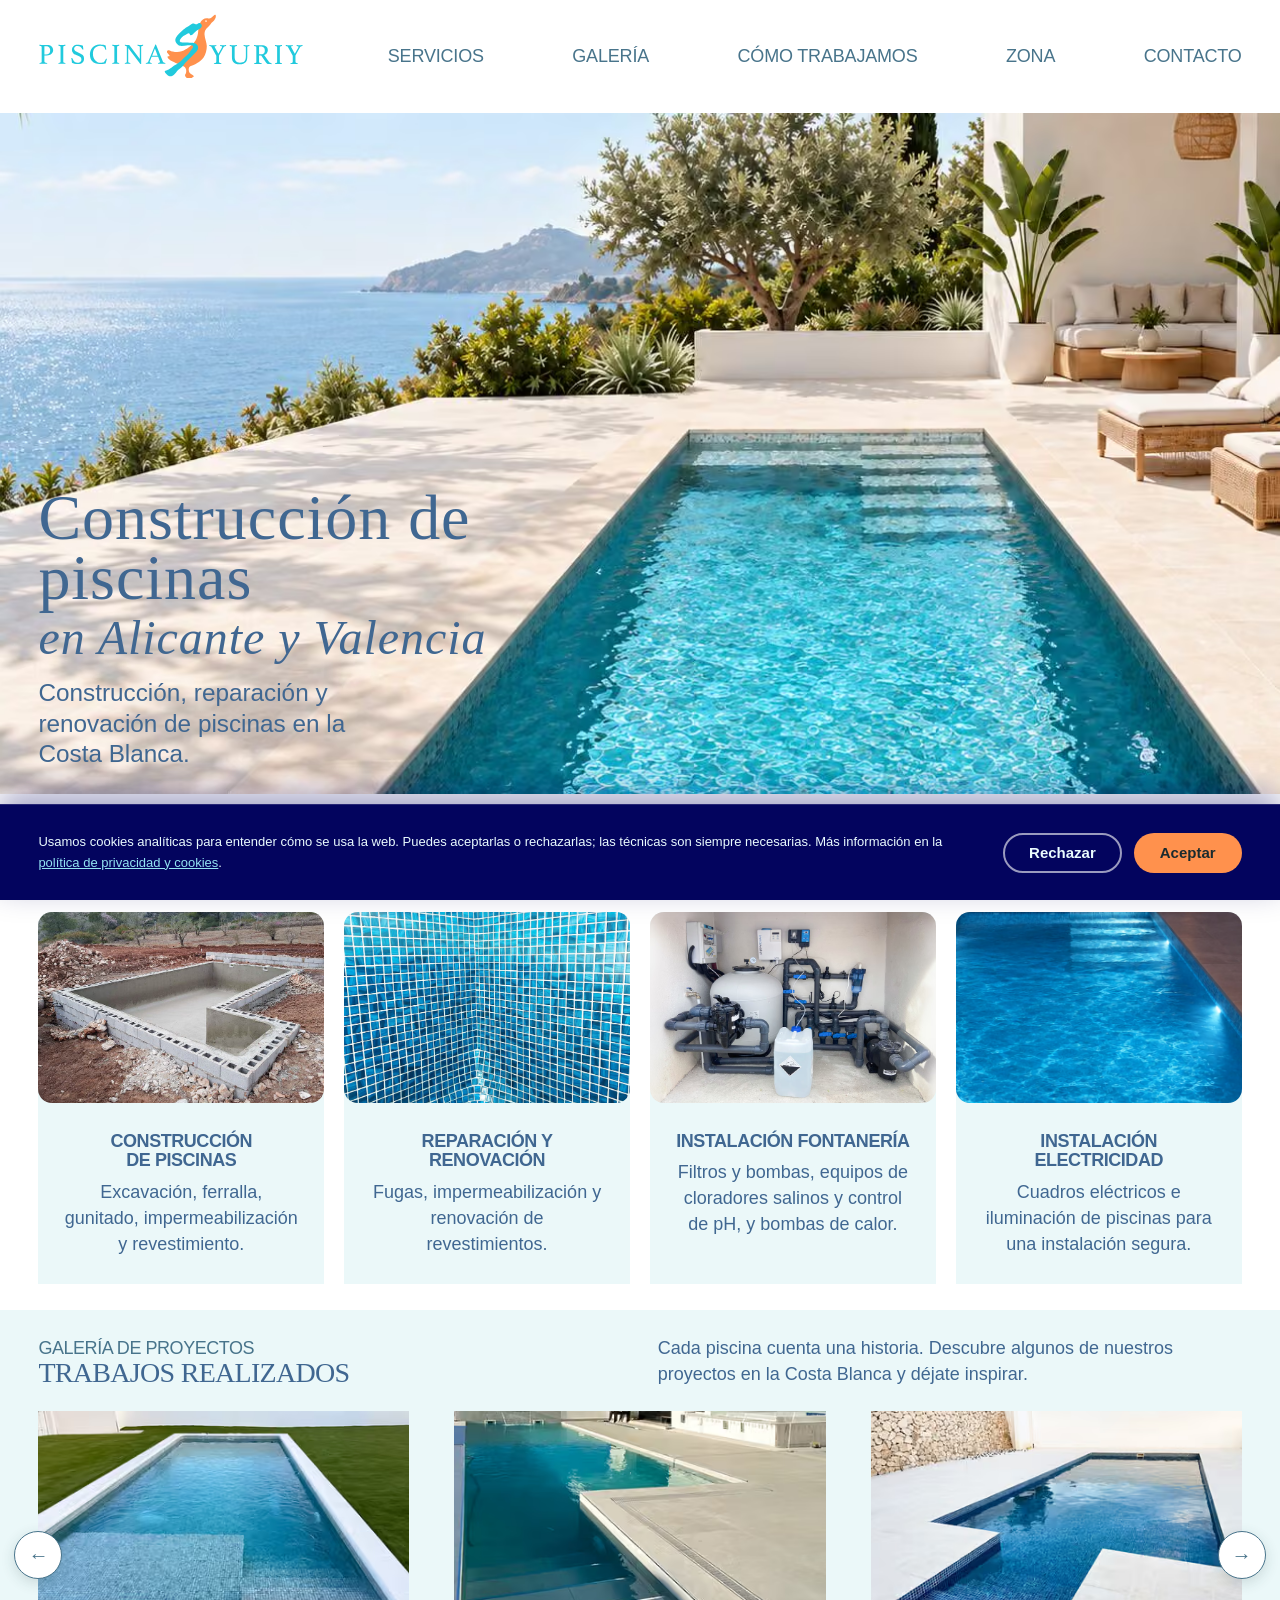
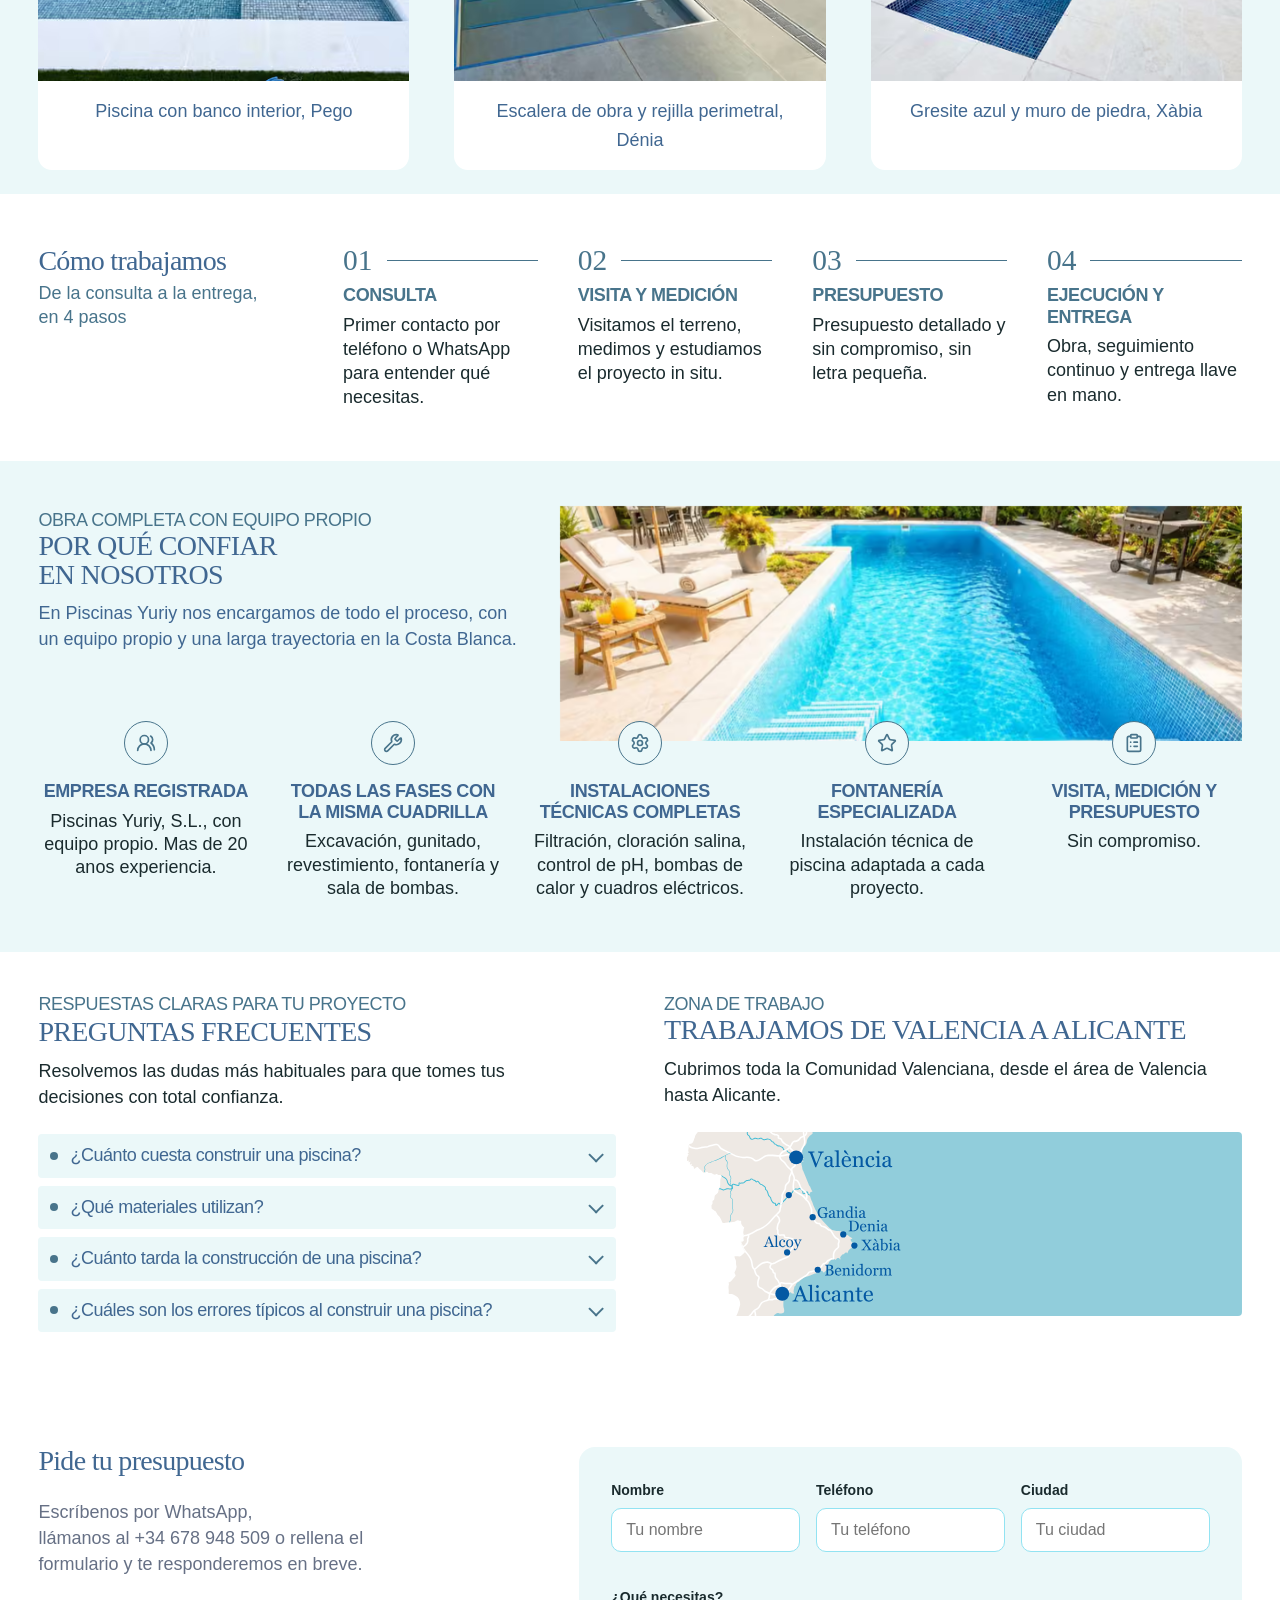
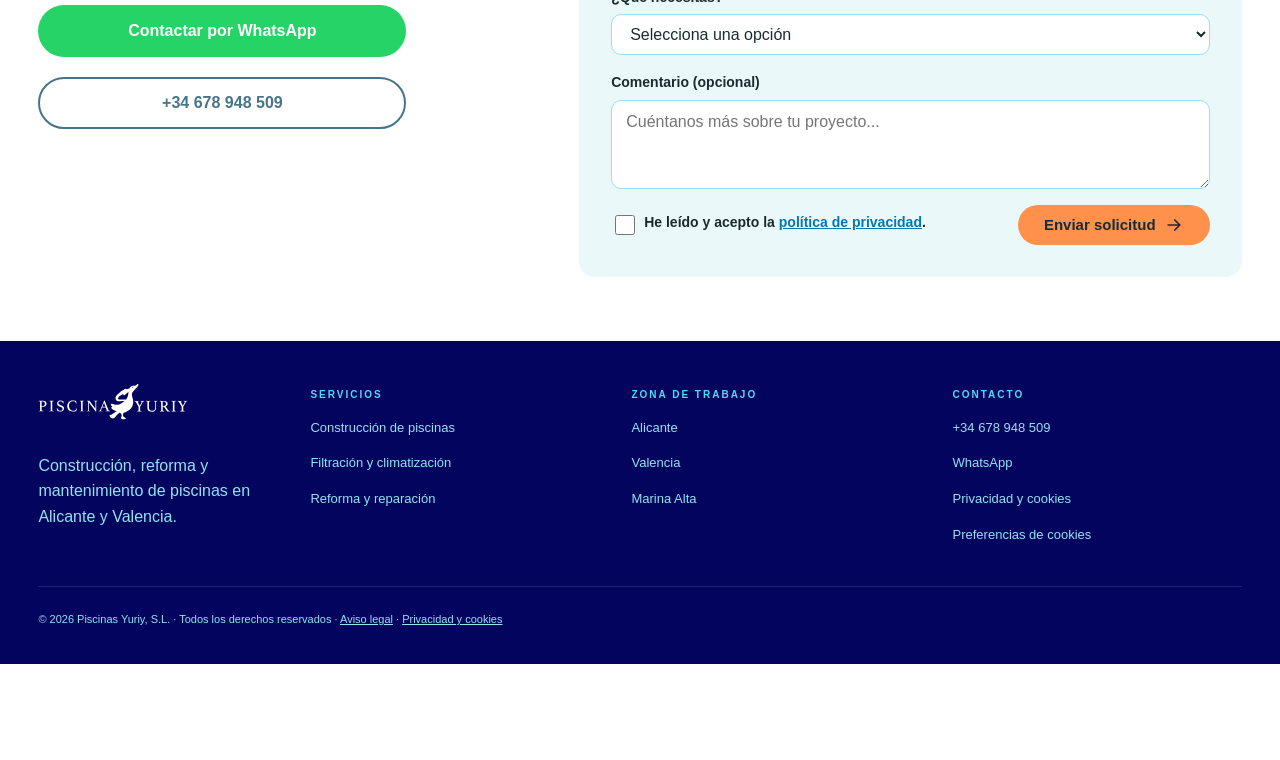
==== index.html @ 16df7c23 "feat: gallery touch swipe, new gallery photos, SVG coverage map" ====
<!doctype html>
<html lang="es">
  <head>
    <meta charset="UTF-8" />
    <meta name="viewport" content="width=device-width, initial-scale=1" />
    <!-- head-meta:start -->
    <title>
      Piscinas Yuriy | Construcción de piscinas en Alicante y Valencia
    </title>
    <meta
      name="description"
      content="Construcción de piscinas, reforma y mantenimiento en la Comunidad Valenciana. Gunitado, gresite y cloración salina. Presupuesto sin compromiso."
    />
    <meta name="theme-color" content="#03045e" />
    <link rel="canonical" href="https://piscinasyuriy.es/" />
    <meta property="og:type" content="website" />
    <meta property="og:site_name" content="Piscinas Yuriy" />
    <meta property="og:url" content="https://piscinasyuriy.es/" />
    <meta
      property="og:title"
      content="Piscinas Yuriy | Construcción de piscinas en Alicante y Valencia"
    />
    <meta
      property="og:description"
      content="Construcción y reforma de piscinas e instalaciones técnicas en la Comunidad Valenciana. Presupuesto sin compromiso."
    />
    <meta property="og:locale" content="es_ES" />
    <meta
      property="og:image"
      content="https://piscinasyuriy.es/assets/og-image.jpg?v=20260905-4"
    />
    <meta property="og:image:type" content="image/jpeg" />
    <meta property="og:image:width" content="1200" />
    <meta property="og:image:height" content="630" />
    <meta
      property="og:image:alt"
      content="Piscina de obra terminada junto al reclamo «Construcción de piscinas en Alicante y Valencia» y el logotipo de Piscinas Yuriy"
    />
    <meta name="twitter:card" content="summary_large_image" />
    <meta
      name="twitter:title"
      content="Piscinas Yuriy | Construcción de piscinas en Alicante y Valencia"
    />
    <meta
      name="twitter:description"
      content="Construcción y reforma de piscinas e instalaciones técnicas en la Comunidad Valenciana."
    />
    <meta
      name="twitter:image"
      content="https://piscinasyuriy.es/assets/og-image.jpg?v=20260905-4"
    />
    <!-- head-meta:end -->
    <link
      rel="preload"
      as="image"
      type="image/avif"
      href="assets/img/hero-piscina-terraza-mediterranea-1269.avif"
      imagesrcset="
        assets/img/hero-piscina-terraza-mediterranea-480.avif   480w,
        assets/img/hero-piscina-terraza-mediterranea-768.avif   768w,
        assets/img/hero-piscina-terraza-mediterranea-1024.avif 1024w,
        assets/img/hero-piscina-terraza-mediterranea-1269.avif 1269w
      "
      imagesizes="100vw"
      fetchpriority="high"
    />
    <link rel="stylesheet" href="css/styles.css?v=20260922-1" />
    <link
      rel="icon"
      href="/assets/favicon.svg?v=20260905-3"
      type="image/svg+xml"
    />
    <link
      rel="icon"
      type="image/png"
      sizes="32x32"
      href="/assets/favicon-32.png?v=20260905-3"
    />
    <link
      rel="icon"
      type="image/png"
      sizes="16x16"
      href="/assets/favicon-16.png?v=20260905-3"
    />
    <link rel="icon" href="/assets/favicon.ico?v=20260905-3" sizes="any" />
    <link
      rel="apple-touch-icon"
      sizes="180x180"
      href="/assets/apple-touch-icon.png?v=20260905-3"
    />
    <link rel="manifest" href="/assets/site.webmanifest?v=20260905-3" />
    <noscript>
      <!-- Without JS the IntersectionObserver never runs, so reveal targets
           would stay at opacity 0 and hide most of the page -->
      <style>
        .reveal {
          opacity: 1;
          transform: none;
        }
      </style>
    </noscript>
    <script>
      // Runs before first paint: if no cookie choice is stored yet, reserve the
      // banner's height through CSS so showing it later shifts no layout (CLS).
      try {
        var pyConsent = window.localStorage.getItem('pyConsent')
        if (pyConsent !== 'granted' && pyConsent !== 'denied') {
          document.documentElement.classList.add('has-cookie-banner')
        }
      } catch (e) {
        document.documentElement.classList.add('has-cookie-banner')
      }
    </script>
    <!-- ADR-013: one JSON-LD @graph per page; sameAs stays out until the Google
         Business Profile exists -->
    <script type="application/ld+json">
      {
        "@context": "https://schema.org",
        "@graph": [
          {
            "@type": "LocalBusiness",
            "@id": "https://piscinasyuriy.es/#business",
            "name": "Piscinas Yuriy, S.L.",
            "url": "https://piscinasyuriy.es/",
            "image": "https://piscinasyuriy.es/assets/og-image.jpg",
            "description": "Construcción y reforma de piscinas de obra en la Comunidad Valenciana.",
            "telephone": "+34678948509",
            "currenciesAccepted": "EUR",
            "openingHoursSpecification": {
              "@type": "OpeningHoursSpecification",
              "dayOfWeek": [
                "Monday",
                "Tuesday",
                "Wednesday",
                "Thursday",
                "Friday"
              ],
              "opens": "09:00",
              "closes": "18:00"
            },
            "vatID": "ESB56728777",
            "taxID": "B56728777",
            "address": {
              "@type": "PostalAddress",
              "streetAddress": "Calle San Joaquín, 11",
              "addressLocality": "Pego",
              "addressRegion": "Alicante",
              "postalCode": "03780",
              "addressCountry": "ES"
            },
            "geo": {
              "@type": "GeoCoordinates",
              "latitude": 38.8433,
              "longitude": -0.1156
            },
            "areaServed": [
              {
                "@type": "AdministrativeArea",
                "name": "Provincia de Alicante"
              },
              {
                "@type": "AdministrativeArea",
                "name": "Provincia de Valencia"
              }
            ]
          },
          {
            "@type": "Service",
            "@id": "https://piscinasyuriy.es/#servicio-construccion",
            "name": "Construcción de piscinas",
            "serviceType": "Construcción de piscinas de obra",
            "description": "Obra completa a medida: excavación, ferralla, gunitado, impermeabilización y revestimiento.",
            "provider": { "@id": "https://piscinasyuriy.es/#business" },
            "areaServed": [
              {
                "@type": "AdministrativeArea",
                "name": "Provincia de Alicante"
              },
              { "@type": "AdministrativeArea", "name": "Provincia de Valencia" }
            ]
          },
          {
            "@type": "Service",
            "@id": "https://piscinasyuriy.es/#servicio-reforma",
            "name": "Reparación y renovación de piscinas",
            "serviceType": "Reforma de piscinas",
            "description": "Reparación de fugas, impermeabilización y cambio de revestimiento en piscinas existentes.",
            "provider": { "@id": "https://piscinasyuriy.es/#business" },
            "areaServed": [
              {
                "@type": "AdministrativeArea",
                "name": "Provincia de Alicante"
              },
              { "@type": "AdministrativeArea", "name": "Provincia de Valencia" }
            ]
          },
          {
            "@type": "Service",
            "@id": "https://piscinasyuriy.es/#servicio-fontaneria",
            "name": "Fontanería, filtración y tratamiento del agua",
            "serviceType": "Fontanería y filtración de piscinas",
            "description": "Circuito hidráulico, filtros y bombas, cloración salina y control de pH.",
            "provider": { "@id": "https://piscinasyuriy.es/#business" },
            "areaServed": [
              {
                "@type": "AdministrativeArea",
                "name": "Provincia de Alicante"
              },
              { "@type": "AdministrativeArea", "name": "Provincia de Valencia" }
            ]
          },
          {
            "@type": "Service",
            "@id": "https://piscinasyuriy.es/#servicio-clima",
            "name": "Climatización, electricidad e iluminación",
            "serviceType": "Climatización e instalación eléctrica de piscinas",
            "description": "Bombas de calor, instalación eléctrica, cuadros eléctricos e iluminación de piscinas.",
            "provider": { "@id": "https://piscinasyuriy.es/#business" },
            "areaServed": [
              {
                "@type": "AdministrativeArea",
                "name": "Provincia de Alicante"
              },
              { "@type": "AdministrativeArea", "name": "Provincia de Valencia" }
            ]
          },
          {
            "@type": "WebSite",
            "@id": "https://piscinasyuriy.es/#website",
            "url": "https://piscinasyuriy.es/",
            "name": "Piscinas Yuriy",
            "inLanguage": "es-ES",
            "publisher": { "@id": "https://piscinasyuriy.es/#business" }
          },
          {
            "@type": "BreadcrumbList",
            "@id": "https://piscinasyuriy.es/#breadcrumb",
            "itemListElement": [
              {
                "@type": "ListItem",
                "position": 1,
                "name": "Inicio",
                "item": "https://piscinasyuriy.es/"
              },
              {
                "@type": "ListItem",
                "position": 2,
                "name": "Servicios",
                "item": "https://piscinasyuriy.es/#servicios"
              },
              {
                "@type": "ListItem",
                "position": 3,
                "name": "Galería",
                "item": "https://piscinasyuriy.es/#galeria"
              },
              {
                "@type": "ListItem",
                "position": 4,
                "name": "Contacto",
                "item": "https://piscinasyuriy.es/#contacto"
              }
            ]
          },
          {
            "@type": "FAQPage",
            "@id": "https://piscinasyuriy.es/#faq",
            "mainEntity": [
              {
                "@type": "Question",
                "name": "¿Cuánto cuesta construir una piscina?",
                "acceptedAnswer": {
                  "@type": "Answer",
                  "text": "Depende del tamaño, el terreno y los materiales elegidos. Solicite presupuesto personalizado sin compromiso."
                }
              },
              {
                "@type": "Question",
                "name": "¿Qué materiales utilizan?",
                "acceptedAnswer": {
                  "@type": "Answer",
                  "text": "Piscina de obra en hormigón gunitado, gresite o porcelánico, cloración salina y bombas de calor."
                }
              },
              {
                "@type": "Question",
                "name": "¿Cuánto tarda la construcción de una piscina?",
                "acceptedAnswer": {
                  "@type": "Answer",
                  "text": "Entre 8 y 12 semanas según tamaño y permisos. Plazo exacto según el proyecto."
                }
              },
              {
                "@type": "Question",
                "name": "¿Cuáles son los errores típicos al construir una piscina?",
                "acceptedAnswer": {
                  "@type": "Answer",
                  "text": "No estudiar el terreno, elegir mal los materiales o saltarse los permisos municipales."
                }
              }
            ]
          }
        ]
      }
    </script>
  </head>
  <body>
    <!-- site-header:start -->
    <header class="site-header" id="site-header">
      <div class="container">
        <a class="logo" href="#top" aria-label="Piscinas Yuriy, inicio"
          ><img
            class="logo-img"
            src="assets/logo-piscinas-yuriy.svg?v=20260905-3"
            alt="Piscinas Yuriy"
            width="290"
            height="68"
        /></a>
        <ul class="site-nav" id="site-nav">
          <li><a href="#servicios">Servicios</a></li>
          <li><a href="#galeria">Galería</a></li>
          <li><a href="#proceso">Cómo trabajamos</a></li>
          <li><a href="#zona">Zona</a></li>
          <li><a href="#contacto">Contacto</a></li>
        </ul>
        <button
          class="nav-toggle"
          id="nav-toggle"
          type="button"
          aria-expanded="false"
          aria-controls="site-nav"
          aria-label="Abrir menu"
        >
          <span></span><span></span><span></span>
        </button>
      </div>
    </header>
    <!-- site-header:end -->

    <main id="top">
      <section id="hero">
        <div class="hero-photo">
          <picture>
            <source
              type="image/avif"
              sizes="100vw"
              srcset="
                assets/img/hero-piscina-terraza-mediterranea-480.avif   480w,
                assets/img/hero-piscina-terraza-mediterranea-768.avif   768w,
                assets/img/hero-piscina-terraza-mediterranea-1024.avif 1024w,
                assets/img/hero-piscina-terraza-mediterranea-1269.avif 1269w
              "
            />
            <source
              type="image/webp"
              sizes="100vw"
              srcset="
                assets/img/hero-piscina-terraza-mediterranea-480.webp   480w,
                assets/img/hero-piscina-terraza-mediterranea-768.webp   768w,
                assets/img/hero-piscina-terraza-mediterranea-1024.webp 1024w,
                assets/img/hero-piscina-terraza-mediterranea-1269.webp 1269w
              "
            />
            <img
              src="assets/img/hero-piscina-terraza-mediterranea-1269.jpg"
              alt="Piscina de obra en una terraza mediterránea con vistas al mar en la Costa Blanca"
              width="1269"
              height="675"
              loading="eager"
              fetchpriority="high"
            />
          </picture>
        </div>
        <div class="hero-content container">
          <h1>
            Construcción de<br />piscinas<span class="hero-title-alt"
              >en Alicante y Valencia</span
            >
          </h1>
          <p>
            Construcción, reparación y renovación de piscinas en la
            Costa&nbsp;Blanca.
          </p>
        </div>
      </section>
      <section id="servicios" class="section-light">
        <div class="container">
          <div class="services-heading-row reveal">
            <div>
              <span class="eyebrow">Qué hacemos</span>
              <h2>Nuestros servicios</h2>
            </div>
            <p class="services-intro">
              Te acompañamos en cada etapa del proyecto, desde la idea inicial
              hasta el mantenimiento, con soluciones a medida y la máxima
              calidad.
            </p>
          </div>
          <div class="services-grid">
            <article class="service-card reveal">
              <picture>
                <source
                  type="image/avif"
                  sizes="(min-width: 40rem) 45vw, 100vw"
                  srcset="
                    assets/img/servicio-construccion-gunitado-480.avif 480w,
                    assets/img/servicio-construccion-gunitado-800.avif 800w
                  "
                />
                <source
                  type="image/webp"
                  sizes="(min-width: 40rem) 45vw, 100vw"
                  srcset="
                    assets/img/servicio-construccion-gunitado-480.webp 480w,
                    assets/img/servicio-construccion-gunitado-800.webp 800w
                  "
                />
                <img
                  src="assets/img/servicio-construccion-gunitado-800.jpg"
                  alt="Vaso de piscina de obra en construcción con bloques de hormigón"
                  width="800"
                  height="600"
                  loading="lazy"
                  decoding="async"
                  fetchpriority="low"
                />
              </picture>
              <div class="service-card-body">
                <h3>Construcción de piscinas</h3>
                <p>
                  Excavación, ferralla, gunitado,
                  impermeabilización y revestimiento.
                </p>
              </div>
            </article>
            <article class="service-card reveal">
              <picture>
                <source
                  type="image/avif"
                  sizes="(min-width: 40rem) 45vw, 100vw"
                  srcset="
                    assets/img/servicio-reforma-gresite-480.avif 480w,
                    assets/img/servicio-reforma-gresite-800.avif 800w
                  "
                />
                <source
                  type="image/webp"
                  sizes="(min-width: 40rem) 45vw, 100vw"
                  srcset="
                    assets/img/servicio-reforma-gresite-480.webp 480w,
                    assets/img/servicio-reforma-gresite-800.webp 800w
                  "
                />
                <img
                  src="assets/img/servicio-reforma-gresite-800.jpg"
                  alt="Vaso de piscina revestido con gresite azul tras una renovación"
                  width="800"
                  height="600"
                  loading="lazy"
                  decoding="async"
                  fetchpriority="low"
                />
              </picture>
              <div class="service-card-body">
                <h3>Reparación y renovación</h3>
                <p>
                  Fugas,
                  impermeabilización y renovación de revestimientos.
                </p>
              </div>
            </article>
            <article class="service-card reveal">
              <picture>
                <source
                  type="image/avif"
                  sizes="(min-width: 40rem) 45vw, 100vw"
                  srcset="
                    assets/img/servicio-fontaneria-sala-tecnica-480.avif 480w,
                    assets/img/servicio-fontaneria-sala-tecnica-800.avif 800w
                  "
                />
                <source
                  type="image/webp"
                  sizes="(min-width: 40rem) 45vw, 100vw"
                  srcset="
                    assets/img/servicio-fontaneria-sala-tecnica-480.webp 480w,
                    assets/img/servicio-fontaneria-sala-tecnica-800.webp 800w
                  "
                />
                <img
                  src="assets/img/servicio-fontaneria-sala-tecnica-800.jpg"
                  alt="Sala técnica de piscina con filtro de arena, bomba, clorador salino y control de pH"
                  width="800"
                  height="600"
                  loading="lazy"
                  decoding="async"
                  fetchpriority="low"
                />
              </picture>
              <div class="service-card-body">
                <h3>Instalación fontanería</h3>
                <p>
                   Filtros y bombas, equipos de cloradores salinos
                  y control de pH, y bombas de calor.
                </p>
              </div>
            </article>
            <article class="service-card reveal">
              <picture>
                <source
                  type="image/avif"
                  sizes="(min-width: 40rem) 45vw, 100vw"
                  srcset="
                    assets/img/servicio-electricidad-iluminacion-480.avif 480w,
                    assets/img/servicio-electricidad-iluminacion-588.avif 588w
                  "
                />
                <source
                  type="image/webp"
                  sizes="(min-width: 40rem) 45vw, 100vw"
                  srcset="
                    assets/img/servicio-electricidad-iluminacion-480.webp 480w,
                    assets/img/servicio-electricidad-iluminacion-588.webp 588w
                  "
                />
                <img
                  src="assets/img/servicio-electricidad-iluminacion-588.jpg"
                  alt="Piscina iluminada de noche con focos LED empotrados en el vaso"
                  width="588"
                  height="441"
                  loading="lazy"
                  decoding="async"
                  fetchpriority="low"
                />
              </picture>
              <div class="service-card-body">
                <h3>Instalación electricidad</h3>
                <p>
                  Cuadros eléctricos e iluminación de piscinas para una
                  instalación segura.
                </p>
              </div>
            </article>
          </div>
        </div>
      </section>
      <section id="galeria">
        <div class="container">
          <div class="gallery-heading-row reveal">
            <div>
              <span class="eyebrow">Galería de proyectos</span>
              <h2>Trabajos realizados</h2>
            </div>
            <p class="gallery-intro">
              Cada piscina cuenta una historia. Descubre algunos de nuestros
              proyectos en la Costa Blanca y déjate inspirar.
            </p>
          </div>
          <div
            class="gallery-carousel reveal"
            aria-roledescription="carrusel"
            aria-label="Galería de proyectos"
          >
            <button
              class="gallery-nav gallery-nav-prev"
              type="button"
              data-gallery-direction="previous"
              aria-label="Proyecto anterior"
            >
              ←
            </button>
            <div class="gallery-grid">
              <article class="gallery-card">
                <picture>
                  <source
                    type="image/avif"
                    srcset="
                      assets/img/galeria-01-piscina-banco-interior-cesped-480.avif 480w,
                      assets/img/galeria-01-piscina-banco-interior-cesped-800.avif 800w
                    "
                    sizes="(min-width: 70rem) 30vw, (min-width: 40rem) 45vw, 100vw"
                  />
                  <source
                    type="image/webp"
                    srcset="
                      assets/img/galeria-01-piscina-banco-interior-cesped-480.webp 480w,
                      assets/img/galeria-01-piscina-banco-interior-cesped-800.webp 800w
                    "
                    sizes="(min-width: 70rem) 30vw, (min-width: 40rem) 45vw, 100vw"
                  />
                  <img
                    src="assets/img/galeria-01-piscina-banco-interior-cesped-800.jpg"
                    alt="Piscina rectangular con gresite azul claro, banco interior y césped alrededor"
                    width="800"
                    height="479"
                    loading="lazy"
                    decoding="async"
                    fetchpriority="low"
                  />
                </picture>
                <p class="gallery-card-caption">Piscina con banco interior, Pego</p>
              </article>
              <article class="gallery-card">
                <picture>
                  <source
                    type="image/avif"
                    srcset="
                      assets/img/galeria-02-piscina-escalera-obra-rejilla-480.avif 480w,
                      assets/img/galeria-02-piscina-escalera-obra-rejilla-800.avif 800w
                    "
                    sizes="(min-width: 70rem) 30vw, (min-width: 40rem) 45vw, 100vw"
                  />
                  <source
                    type="image/webp"
                    srcset="
                      assets/img/galeria-02-piscina-escalera-obra-rejilla-480.webp 480w,
                      assets/img/galeria-02-piscina-escalera-obra-rejilla-800.webp 800w
                    "
                    sizes="(min-width: 70rem) 30vw, (min-width: 40rem) 45vw, 100vw"
                  />
                  <img
                    src="assets/img/galeria-02-piscina-escalera-obra-rejilla-800.jpg"
                    alt="Piscina con escalera de obra ancha y rejilla perimetral en terraza de piedra gris"
                    width="800"
                    height="501"
                    loading="lazy"
                    decoding="async"
                    fetchpriority="low"
                  />
                </picture>
                <p class="gallery-card-caption">
                  Escalera de obra y rejilla perimetral, Dénia
                </p>
              </article>
              <article class="gallery-card">
                <picture>
                  <source
                    type="image/avif"
                    srcset="
                      assets/img/galeria-03-piscina-gresite-azul-muro-piedra-480.avif 480w,
                      assets/img/galeria-03-piscina-gresite-azul-muro-piedra-800.avif 800w
                    "
                    sizes="(min-width: 70rem) 30vw, (min-width: 40rem) 45vw, 100vw"
                  />
                  <source
                    type="image/webp"
                    srcset="
                      assets/img/galeria-03-piscina-gresite-azul-muro-piedra-480.webp 480w,
                      assets/img/galeria-03-piscina-gresite-azul-muro-piedra-800.webp 800w
                    "
                    sizes="(min-width: 70rem) 30vw, (min-width: 40rem) 45vw, 100vw"
                  />
                  <img
                    src="assets/img/galeria-03-piscina-gresite-azul-muro-piedra-800.jpg"
                    alt="Piscina con gresite azul oscuro y playa de piedra clara junto a un muro de mampostería"
                    width="800"
                    height="491"
                    loading="lazy"
                    decoding="async"
                    fetchpriority="low"
                  />
                </picture>
                <p class="gallery-card-caption">
                  Gresite azul y muro de piedra, Xàbia
                </p>
              </article>
              <article class="gallery-card">
                <picture>
                  <source
                    type="image/avif"
                    srcset="
                      assets/img/galeria-04-piscina-cascada-acero-inoxidable-480.avif 480w,
                      assets/img/galeria-04-piscina-cascada-acero-inoxidable-800.avif 800w
                    "
                    sizes="(min-width: 70rem) 30vw, (min-width: 40rem) 45vw, 100vw"
                  />
                  <source
                    type="image/webp"
                    srcset="
                      assets/img/galeria-04-piscina-cascada-acero-inoxidable-480.webp 480w,
                      assets/img/galeria-04-piscina-cascada-acero-inoxidable-800.webp 800w
                    "
                    sizes="(min-width: 70rem) 30vw, (min-width: 40rem) 45vw, 100vw"
                  />
                  <img
                    src="assets/img/galeria-04-piscina-cascada-acero-inoxidable-800.jpg"
                    alt="Piscina con cascada de acero inoxidable y escalera de obra de ancho completo"
                    width="800"
                    height="530"
                    loading="lazy"
                    decoding="async"
                    fetchpriority="low"
                  />
                </picture>
                <p class="gallery-card-caption">
                  Cascada de acero inoxidable, Ondara
                </p>
              </article>
              <article class="gallery-card">
                <picture>
                  <source
                    type="image/avif"
                    srcset="
                      assets/img/galeria-05-piscina-rectangular-muros-piedra-480.avif 480w,
                      assets/img/galeria-05-piscina-rectangular-muros-piedra-800.avif 800w
                    "
                    sizes="(min-width: 70rem) 30vw, (min-width: 40rem) 45vw, 100vw"
                  />
                  <source
                    type="image/webp"
                    srcset="
                      assets/img/galeria-05-piscina-rectangular-muros-piedra-480.webp 480w,
                      assets/img/galeria-05-piscina-rectangular-muros-piedra-800.webp 800w
                    "
                    sizes="(min-width: 70rem) 30vw, (min-width: 40rem) 45vw, 100vw"
                  />
                  <img
                    src="assets/img/galeria-05-piscina-rectangular-muros-piedra-800.jpg"
                    alt="Piscina rectangular entre muros de piedra con playa color arena"
                    width="800"
                    height="454"
                    loading="lazy"
                    decoding="async"
                    fetchpriority="low"
                  />
                </picture>
                <p class="gallery-card-caption">
                  Piscina entre muros de piedra, Calpe
                </p>
              </article>
              <article class="gallery-card">
                <picture>
                  <source
                    type="image/avif"
                    srcset="
                      assets/img/galeria-06-escalera-curva-gresite-focos-led-480.avif 480w,
                      assets/img/galeria-06-escalera-curva-gresite-focos-led-800.avif 800w
                    "
                    sizes="(min-width: 70rem) 30vw, (min-width: 40rem) 45vw, 100vw"
                  />
                  <source
                    type="image/webp"
                    srcset="
                      assets/img/galeria-06-escalera-curva-gresite-focos-led-480.webp 480w,
                      assets/img/galeria-06-escalera-curva-gresite-focos-led-800.webp 800w
                    "
                    sizes="(min-width: 70rem) 30vw, (min-width: 40rem) 45vw, 100vw"
                  />
                  <img
                    src="assets/img/galeria-06-escalera-curva-gresite-focos-led-800.jpg"
                    alt="Escalera curva en esquina con gresite gris y focos LED"
                    width="800"
                    height="445"
                    loading="lazy"
                    decoding="async"
                    fetchpriority="low"
                  />
                </picture>
                <p class="gallery-card-caption">
                  Escalera curva con focos LED, Altea
                </p>
              </article>
            </div>
            <button
              class="gallery-nav gallery-nav-next"
              type="button"
              data-gallery-direction="next"
              aria-label="Proyecto siguiente"
            >
              →
            </button>
          </div>
        </div>
      </section>
      <section id="proceso" class="section-process">
        <div class="container">
          <div class="process-layout">
            <div class="process-intro reveal">
              <h2>Cómo trabajamos</h2>
              <p class="process-subline">De la consulta a la entrega, </br> en 4 pasos</p>
            </div>
            <ol class="process-steps">
              <li class="process-step reveal"><span class="process-step-head"><span class="process-number">01</span><span class="process-rule" aria-hidden="true"></span></span><h3>Consulta</h3><p>Primer contacto por teléfono o WhatsApp para entender qué necesitas.</p></li>
              <li class="process-step reveal"><span class="process-step-head"><span class="process-number">02</span><span class="process-rule" aria-hidden="true"></span></span><h3>Visita y medición</h3><p>Visitamos el terreno, medimos y estudiamos</br> el proyecto in situ.</p></li>
              <li class="process-step reveal"><span class="process-step-head"><span class="process-number">03</span><span class="process-rule" aria-hidden="true"></span></span><h3>Presupuesto</h3><p>Presupuesto detallado y sin compromiso, sin letra pequeña.</p></li>
              <li class="process-step reveal"><span class="process-step-head"><span class="process-number">04</span><span class="process-rule" aria-hidden="true"></span></span><h3>Ejecución y entrega</h3><p>Obra, seguimiento continuo y entrega llave en mano.</p></li>
            </ol>
          </div>
        </div>
      </section>
      <section id="confianza">
        <div class="container">
          <div class="confianza-layout">
            <div class="confianza-copy reveal">
              <span class="eyebrow">Obra completa con equipo propio</span>
              <h2>Por qué confiar </br>en nosotros</h2>
              <p>
                En Piscinas Yuriy nos encargamos de todo el proceso, con un equipo
                propio y una larga trayectoria en la Costa Blanca.
              </p>
            </div>
            <div class="confianza-photo reveal">
              <picture>
                <source type="image/avif" sizes="(min-width: 48rem) 50vw, 100vw" srcset="assets/img/hero-piscina-jardin-atardecer-480.avif 480w, assets/img/hero-piscina-jardin-atardecer-768.avif 768w, assets/img/hero-piscina-jardin-atardecer-1024.avif 1024w" />
                <source type="image/webp" sizes="(min-width: 48rem) 50vw, 100vw" srcset="assets/img/hero-piscina-jardin-atardecer-480.webp 480w, assets/img/hero-piscina-jardin-atardecer-768.webp 768w, assets/img/hero-piscina-jardin-atardecer-1024.webp 1024w" />
                <img src="assets/img/hero-piscina-jardin-atardecer-1024.jpg" alt="Terraza de piscina con palmeras y vistas a la sierra en la Costa Blanca" width="1024" height="768" loading="lazy" decoding="async" fetchpriority="low" />
              </picture>
            </div>
          </div>
          <ul class="trust-points-list" aria-label="Razones para elegir Piscinas Yuriy">
            <li class="trust-point reveal">
              <span class="trust-point-mark" aria-hidden="true">
                <svg
                  xmlns="http://www.w3.org/2000/svg"
                  width="24"
                  height="24"
                  viewBox="0 0 24 24"
                  fill="none"
                  stroke="currentColor"
                  stroke-width="2"
                  stroke-linecap="round"
                  stroke-linejoin="round"
                >
                  <path d="M18 21a8 8 0 0 0-16 0" />
                  <circle cx="10" cy="8" r="5" />
                  <path d="M22 20c0-3.37-2-6.5-4-8a5 5 0 0 0-.45-8.3" />
                </svg>
              </span>
              <h3>Empresa registrada</h3>
              <p>Piscinas Yuriy, S.L., con equipo propio. Mas de 20 anos experiencia.</p>
            </li>
            <li class="trust-point reveal">
              <span class="trust-point-mark" aria-hidden="true">
                <svg
                  xmlns="http://www.w3.org/2000/svg"
                  width="24"
                  height="24"
                  viewBox="0 0 24 24"
                  fill="none"
                  stroke="currentColor"
                  stroke-width="2"
                  stroke-linecap="round"
                  stroke-linejoin="round"
                >
                  <path
                    d="M14.7 6.3a1 1 0 0 0 0 1.4l1.6 1.6a1 1 0 0 0 1.4 0l3.106-3.105c.32-.322.863-.22.983.218a6 6 0 0 1-8.259 7.057l-7.91 7.91a1 1 0 0 1-2.999-3l7.91-7.91a6 6 0 0 1 7.057-8.259c.438.12.54.662.219.984z"
                  />
                </svg>
              </span>
              <h3>Todas las fases con la misma cuadrilla</h3>
              <p>
                Excavación, gunitado, revestimiento, fontanería y sala de
                bombas.
              </p>
            </li>
            <li class="trust-point reveal">
              <span class="trust-point-mark" aria-hidden="true">
                <svg
                  xmlns="http://www.w3.org/2000/svg"
                  width="24"
                  height="24"
                  viewBox="0 0 24 24"
                  fill="none"
                  stroke="currentColor"
                  stroke-width="2"
                  stroke-linecap="round"
                  stroke-linejoin="round"
                >
                  <path
                    d="M9.671 4.136a2.34 2.34 0 0 1 4.659 0 2.34 2.34 0 0 0 3.319 1.915 2.34 2.34 0 0 1 2.33 4.033 2.34 2.34 0 0 0 0 3.831 2.34 2.34 0 0 1-2.33 4.033 2.34 2.34 0 0 0-3.319 1.915 2.34 2.34 0 0 1-4.659 0 2.34 2.34 0 0 0-3.32-1.915 2.34 2.34 0 0 1-2.33-4.033 2.34 2.34 0 0 0 0-3.831A2.34 2.34 0 0 1 6.35 6.051a2.34 2.34 0 0 0 3.319-1.915"
                  />
                  <circle cx="12" cy="12" r="3" />
                </svg>
              </span>
              <h3>Instalaciones técnicas completas</h3>
              <p>
                Filtración, cloración salina, control de pH, bombas de calor y
                cuadros eléctricos.
              </p>
            </li>
            <li class="trust-point reveal">
              <span class="trust-point-mark" aria-hidden="true">
                <svg
                  xmlns="http://www.w3.org/2000/svg"
                  width="24"
                  height="24"
                  viewBox="0 0 24 24"
                  fill="none"
                  stroke="currentColor"
                  stroke-width="2"
                  stroke-linecap="round"
                  stroke-linejoin="round"
                >
                  <path
                    d="M11.525 2.295a.53.53 0 0 1 .95 0l2.31 4.679a2.123 2.123 0 0 0 1.595 1.16l5.166.756a.53.53 0 0 1 .294.904l-3.736 3.638a2.123 2.123 0 0 0-.611 1.878l.882 5.14a.53.53 0 0 1-.771.56l-4.618-2.428a2.122 2.122 0 0 0-1.973 0L6.396 21.01a.53.53 0 0 1-.77-.56l.881-5.139a2.122 2.122 0 0 0-.611-1.879L2.16 9.795a.53.53 0 0 1 .294-.906l5.165-.755a2.122 2.122 0 0 0 1.597-1.16z"
                  />
                </svg>
              </span>
              <h3>Fontanería especializada</h3>
              <p>Instalación técnica de piscina adaptada a cada proyecto.</p>
            </li>
            <li class="trust-point reveal">
              <span class="trust-point-mark" aria-hidden="true">
                <svg
                  xmlns="http://www.w3.org/2000/svg"
                  width="24"
                  height="24"
                  viewBox="0 0 24 24"
                  fill="none"
                  stroke="currentColor"
                  stroke-width="2"
                  stroke-linecap="round"
                  stroke-linejoin="round"
                >
                  <rect width="8" height="4" x="8" y="2" rx="1" ry="1" />
                  <path
                    d="M16 4h2a2 2 0 0 1 2 2v14a2 2 0 0 1-2 2H6a2 2 0 0 1-2-2V6a2 2 0 0 1 2-2h2"
                  />
                  <path d="M12 11h4" />
                  <path d="M12 16h4" />
                  <path d="M8 11h.01" />
                  <path d="M8 16h.01" />
                </svg>
              </span>
              <h3>Visita, medición y presupuesto</h3>
              <p>Sin compromiso.</p>
            </li>
          </ul>
        </div>
      </section>
      <section id="preguntas-frecuentes">
        <div class="container">
          <div class="faq-zona-layout">
            <div class="faq-col">
              <div class="faq-copy reveal">
                <span class="eyebrow">Respuestas claras para tu proyecto</span>
                <h2>Preguntas frecuentes</h2>
                <p>Resolvemos las dudas más habituales para que tomes tus decisiones con total confianza.</p>
              </div>
              <div class="faq-list reveal">
            <details class="faq-item" name="faq">
              <summary>¿Cuánto cuesta construir una piscina?</summary>
              <p>
                Depende del tamaño, el terreno y los materiales elegidos.
                Solicite presupuesto personalizado sin compromiso.
              </p>
            </details>
            <details class="faq-item" name="faq">
              <summary>¿Qué materiales utilizan?</summary>
              <p>
                Piscina de obra en hormigón gunitado, gresite o porcelánico,
                cloración salina y bombas de calor.
              </p>
            </details>
            <details class="faq-item" name="faq">
              <summary>¿Cuánto tarda la construcción de una piscina?</summary>
              <p>
                Entre 8 y 12 semanas según tamaño y permisos. Plazo exacto según
                el proyecto.
              </p>
            </details>
            <details class="faq-item" name="faq">
              <summary>
                ¿Cuáles son los errores típicos al construir una piscina?
              </summary>
              <p>
                No estudiar el terreno, elegir mal los materiales o saltarse los
                permisos municipales.
              </p>
            </details>
          </div>
            </div>
            <div class="zona-col" id="zona">
              <div class="zona-copy reveal">
                <span class="eyebrow">Zona de trabajo</span>
                <h2>Trabajamos de Valencia a Alicante</h2>
                <p>Cubrimos toda la Comunidad Valenciana, desde el área de Valencia hasta Alicante.</p>
              </div>
              <div class="zona-map reveal">
                <img src="assets/img/zona-valencia-alicante.svg" alt="Zona de trabajo de Piscinas Yuriy: València, Gandia, Dénia, Xàbia, Alcoy, Benidorm y Alicante" width="1622" height="517" loading="lazy" decoding="async" fetchpriority="low" />
              </div>
            </div>
          </div>
        </div>
      </section>
      <section id="contacto" class="section-contact">
        <div class="container">
          <div class="contact-layout">
            <!-- Left column: heading, description, and CTA buttons -->
            <div class="reveal contact-info">
              <h2>Pide tu presupuesto</h2>
              <p>
                Escríbenos por WhatsApp, </br>llámanos al +34 678 948 509 o rellena
                el formulario y te responderemos en breve.
              </p>
              <a
                class="btn btn-lg btn-whatsapp js-whatsapp-link"
                href="https://wa.me/34678948509"
                target="_blank"
                rel="noopener"
                >Contactar por WhatsApp</a
              >
              <a
                class="btn btn-lg btn-outline js-call-link"
                href="tel:+34678948509"
                >+34 678 948 509</a
              >
            </div>
            <!-- Right column: contact form -->
            <div class="reveal contact-form-container">
              <div class="contact-card">
                <!-- Delivered by Web3Forms (ADR-007). Falls back to the WhatsApp
                     deep link while WEB3FORMS_ACCESS_KEY is empty in js/main.js -->
                <noscript>
                  <p class="form-status" data-state="error">
                    El formulario necesita JavaScript. Escríbenos por WhatsApp
                    al
                    <a href="https://wa.me/34678948509">+34 678 948 509</a> o
                    llámanos al <a href="tel:+34678948509">+34 678 948 509</a>.
                  </p>
                </noscript>
                <form class="contact-form" id="contact-form" novalidate>
                  <input
                    type="hidden"
                    name="subject"
                    value="Nueva solicitud de presupuesto · piscinasyuriy.es"
                  />
                  <input
                    type="hidden"
                    name="from_name"
                    value="Formulario piscinasyuriy.es"
                  />
                  <div class="form-honeypot" aria-hidden="true">
                    <input type="checkbox" name="botcheck" tabindex="-1" />
                  </div>
                  <div class="form-row">
                    <label
                      >Nombre
                      <input
                        type="text"
                        name="nombre"
                        placeholder="Tu nombre"
                        autocomplete="name"
                        required
                        aria-describedby="error-nombre"
                      />
                      <span class="field-error" id="error-nombre"></span>
                    </label>
                    <label
                      >Teléfono
                      <input
                        type="tel"
                        name="telefono"
                        placeholder="Tu teléfono"
                        inputmode="tel"
                        autocomplete="tel"
                        required
                        aria-describedby="error-telefono"
                      />
                      <span class="field-error" id="error-telefono"></span>
                    </label>
                    <label
                      >Ciudad
                      <input
                        type="text"
                        name="ciudad"
                        placeholder="Tu ciudad"
                        autocomplete="address-level2"
                      />
                    </label>
                  </div>
                  <label
                    >¿Qué necesitas?
                    <select name="servicio">
                      <option value="">Selecciona una opción</option>
                      <option>Construcción de piscina</option>
                      <option>Reparación y renovación</option>
                      <option>
                        Fontanería, filtración y tratamiento del agua
                      </option>
                      <option>Climatización, electricidad e iluminación</option>
                      <option>Otro</option>
                    </select>
                  </label>
                  <label
                    >Comentario (opcional)
                    <textarea
                      name="comentario"
                      rows="3"
                      placeholder="Cuéntanos más sobre tu proyecto..."
                    ></textarea>
                  </label>
                  <div class="form-submit-row">
                    <label class="consent-field">
                      <input
                        type="checkbox"
                        name="consentimiento"
                        value="si"
                        required
                        aria-describedby="error-consentimiento"
                      />
                      <span
                        >He leído y acepto la
                        <a href="legal/privacidad.html"
                          >política de privacidad</a
                        >.</span
                      >
                    </label>
                    <button class="btn btn-accent" type="submit">
                      Enviar solicitud
                      <svg
                        class="btn-arrow"
                        viewBox="0 0 24 24"
                        aria-hidden="true"
                      >
                        <path
                          fill="none"
                          stroke="currentColor"
                          stroke-width="2"
                          stroke-linecap="round"
                          stroke-linejoin="round"
                          d="M5 12h13m-5-6 6 6-6 6"
                        />
                      </svg>
                    </button>
                  </div>
                  <span class="field-error" id="error-consentimiento"></span>
                  <p
                    class="form-status"
                    id="form-status"
                    role="status"
                    aria-live="polite"
                  ></p>
                </form>
              </div>
            </div>
          </div>
        </div>
      </section>
    </main>

    <!-- site-footer:start -->
    <footer class="site-footer">
      <div class="container">
        <div class="footer-grid">
          <div>
            <a
              class="logo logo-footer"
              href="#top"
              aria-label="Piscinas Yuriy, inicio"
              ><img
                class="logo-img"
                src="assets/logo-piscinas-yuriy.svg?v=20260905-3"
                alt="Piscinas Yuriy"
                width="210"
                height="48"
            /></a>
            <p>
              Construcción, reforma y mantenimiento de piscinas en Alicante y
              Valencia.
            </p>
          </div>
          <div>
            <h3>Servicios</h3>
            <ul>
              <li><a href="#servicios">Construcción de piscinas</a></li>
              <li><a href="#servicios">Filtración y climatización</a></li>
              <li><a href="#servicios">Reforma y reparación</a></li>
            </ul>
          </div>
          <div>
            <h3>Zona de trabajo</h3>
            <ul>
              <li><a href="#zona">Alicante</a></li>
              <li><a href="#zona">Valencia</a></li>
              <li><a href="#zona">Marina Alta</a></li>
            </ul>
          </div>
          <div>
            <h3>Contacto</h3>
            <ul>
              <li>
                <a class="js-call-link" href="tel:+34678948509"
                  >+34 678 948 509</a
                >
              </li>
              <li>
                <a
                  class="js-whatsapp-link"
                  href="https://wa.me/34678948509"
                  target="_blank"
                  rel="noopener"
                  >WhatsApp</a
                >
              </li>
              <li><a href="legal/privacidad.html">Privacidad y cookies</a></li>
              <li>
                <button
                  class="footer-link-button"
                  type="button"
                  id="cookie-reopen"
                >
                  Preferencias de cookies
                </button>
              </li>
            </ul>
          </div>
        </div>
        <!-- Legal identity is defined in legal/aviso-legal.html (ADR-015). -->
        <p class="footer-colophon">
          © 2026 Piscinas Yuriy, S.L. · Todos los derechos reservados ·
          <a href="legal/aviso-legal.html">Aviso legal</a> ·
          <a href="legal/privacidad.html">Privacidad y cookies</a>
        </p>
      </div>
    </footer>
    <!-- site-footer:end -->

    <!-- cookie-banner:start -->
    <div
      class="cookie-banner"
      id="cookie-banner"
      role="dialog"
      aria-modal="false"
      aria-labelledby="cookie-banner-title"
      hidden
    >
      <div class="container cookie-banner-inner">
        <p id="cookie-banner-title">
          Usamos cookies analíticas para entender cómo se usa la web. Puedes
          aceptarlas o rechazarlas; las técnicas son siempre necesarias. Más
          información en la
          <a href="legal/privacidad.html">política de privacidad y cookies</a>.
        </p>
        <div class="cookie-actions">
          <button
            class="btn btn-outline-light"
            type="button"
            id="cookie-reject"
          >
            Rechazar
          </button>
          <button class="btn btn-accent" type="button" id="cookie-accept">
            Aceptar
          </button>
        </div>
      </div>
    </div>
    <!-- cookie-banner:end -->

    <script defer src="js/main.js?v=20260922-1"></script>
  </body>
</html>
---- css/styles.css ----
/* Two families: Helvetica (sans) for body/UI and select headings,
   Georgia (serif) for the rest of the display type. Both are system
   fonts, no @font-face needed. */
:root {
  /* Brand anchors (unchanged) */
  --color-primary: #37c1d4; /* step-500 */
  --color-accent: #ff914d;
  --color-accent-hover: #f5762b;
  --color-accent-active: #f55d00;
  --color-text: #1a2b2e; /* step-950 / ink */
  --color-bg: #ffffff;
  --color-bg-alt: #f2fbfc; /* step-50 */

  /* Tonal scale — anchored on the approved ocean-gradient palette
     (#03045e/#0077b6/#00b4d8/#90e0ef/#caf0f8), hue sweeps from cyan (matches the
     #37C1D4 logo) at the light end to true indigo at the dark end — never desaturates
     into gray-green the way a single-hue cyan ramp did. See docs/design-system.md */
  --tone-50: #eefafc;
  --tone-100: #dcf5f9;
  --tone-200: #bcedf5;
  --tone-300: #92e3f2;
  --tone-400: #51daf6;
  --tone-500: #37c1d4;
  --tone-600: #0ba3d5;
  --tone-700: #0077b8;
  --tone-800: #043c8b;
  --tone-900: #041a72;
  --tone-950: #03045e;

  --text-on-light: var(--color-text);
  --text-on-dark: #eafbff;
  --text-muted-on-dark: var(--tone-300);
  --text-muted: #667085;

  --font-base: Helvetica, 'Helvetica Neue', Arial, sans-serif;
  --font-display: 'Georgia', 'Times New Roman', Times, serif;

  /* Display palette — mockup navy, added as its own token family rather than
     replacing the logo-derived brand anchors above. Headings and eyebrows only;
     buttons, links and icons stay on --color-accent / --tone-*. */
  --display-ink: #406791;
  --display-accent: #48748b;
  --display-band: #ebf8f9;
  --display-tracking: -0.025em;
  --max-width: 1284px;
  --container-gutter: clamp(1.25rem, 3vw, 2.5rem);
  --layout-wide-width: calc(var(--max-width) + 2 * var(--container-gutter));
  --nav-height: 68px;
  --radius-pill: 999px;
  --radius-card: 1rem;
  --ease-entrance: cubic-bezier(0.22, 1, 0.36, 1);
  /* Reserved height for the cookie banner. Applied before first paint by the
     inline head script in index.html, so the banner causes no layout shift. */
  --cookie-banner-h: 0px;
}

html.has-cookie-banner {
  --cookie-banner-h: 12.5rem;
}

@media (min-width: 800px) {
  html.has-cookie-banner {
    --cookie-banner-h: 6rem;
  }
}

* {
  box-sizing: border-box;
}

html {
  scroll-behavior: smooth;
  scroll-padding-top: calc(var(--nav-height) + 0.5rem);
  /* Stop Safari from inflating text in landscape, which reflows the layout */
  -webkit-text-size-adjust: 100%;
  text-size-adjust: 100%;
}

body {
  margin: 0;
  font-family: var(--font-base);
  color: var(--color-text);
  background: var(--color-bg);
  line-height: 1.6;
  padding-bottom: var(--cookie-banner-h);
}

img {
  max-width: 100%;
  display: block;
}

a {
  /* tone-500 only reaches 2.1:1 on white; tone-700 clears WCAG AA (4.8:1) */
  color: var(--tone-700);
}

.container {
  width: 100%;
  max-width: var(--layout-wide-width);
  margin-inline: auto;
  padding-inline: var(--container-gutter);
}

/* ---------- Typography ---------- */

h1,
h2,
h3 {
  font-family: var(--font-display);
  font-weight: 400;
  line-height: 1.1;
  letter-spacing: var(--display-tracking);
  color: var(--display-ink);
  margin: 0 0 1rem;
}

h3 {
  font-family: var(--font-base);
  font-weight: 700;
  text-transform: uppercase;
}

h1 {
  font-size: clamp(2.25rem, 5vw, 3.5rem);
}

h2 {
  font-size: clamp(2rem, 4vw, 3rem);
}

main h2 {
  text-transform: uppercase;
}

.eyebrow {
  display: block;
  font-family: var(--font-base);
  font-size: 0.85rem;
  font-weight: 400;
  letter-spacing: var(--display-tracking);
  text-transform: uppercase;
  color: var(--display-accent);
  margin-bottom: 0.5rem;
}
/* ---------- Header / nav ---------- */

/* Always opaque: a transparent-over-hero header made the type flip colour
   mid-scroll */
header.site-header {
  position: fixed;
  inset-inline: 0;
  top: 0;
  z-index: 50;
  height: var(--nav-height);
  display: flex;
  align-items: center;
  background: #fff;
}

header.site-header .container {
  display: flex;
  align-items: center;
  justify-content: space-between;
  flex-wrap: nowrap;
  gap: clamp(1.5rem, 6vw, 5rem);
  width: 100%;
}

.logo {
  display: flex;
  align-items: center;
  text-decoration: none;
  flex-shrink: 0;
}

.logo-img {
  width: auto;
  height: clamp(2.25rem, 5vw, 4.25rem);
  transform: translateY(-15%); /* Do not move vertical alignment of logo */
}

.logo-footer .logo-img {
  height: 2.25rem;
  margin-bottom: 0.75rem;
  filter: brightness(0) invert(1);
}

.site-nav {
  display: flex;
  flex-direction: column;
  position: absolute;
  top: 100%;
  left: 0;
  right: 0;
  margin: 0;
  padding: 0.5rem 1.25rem 1rem;
  list-style: none;
  gap: 0;
  background: #fff;
  box-shadow: 0 16px 32px rgba(3, 4, 94, 0.14);
  pointer-events: none;
  opacity: 0;
  visibility: hidden;
  transform: translateY(-0.5rem);
  transition:
    opacity 0.2s ease,
    transform 0.2s ease,
    visibility 0.2s ease;
}

.site-nav.is-open {
  pointer-events: auto;
  opacity: 1;
  visibility: visible;
  transform: translateY(0);
}

.site-nav a {
  display: flex;
  align-items: center;
  min-height: 44px;
  color: var(--display-accent);
  text-decoration: none;
  font-size: 1rem;
  font-weight: 400;
  padding: 0.375rem 0.25rem;
  border-radius: 0.5rem;
  transition:
    color 0.2s ease,
    background 0.2s ease;
}

.site-nav a:hover,
.site-nav a:focus-visible {
  color: var(--display-ink);
  background: none;
}

.nav-toggle {
  display: inline-flex;
  flex-direction: column;
  align-items: center;
  justify-content: center;
  gap: 5px;
  width: 40px;
  height: 40px;
  padding: 0;
  border: none;
  background: transparent;
  color: var(--color-text);
  cursor: pointer;
  touch-action: manipulation;
  flex-shrink: 0;
  margin-left: auto;
}

.nav-toggle:focus:not(:focus-visible) {
  outline: none;
}

.nav-toggle:focus-visible {
  outline: 2px solid var(--tone-500);
  outline-offset: 2px;
  border-radius: 0.5rem;
}

.nav-toggle span {
  display: block;
  width: 22px;
  height: 2px;
  border-radius: 2px;
  background: currentColor;
  transition:
    transform 0.25s ease,
    opacity 0.2s ease;
}

.nav-toggle[aria-expanded='true'] span:nth-child(1) {
  transform: translateY(7px) rotate(45deg);
}

.nav-toggle[aria-expanded='true'] span:nth-child(2) {
  opacity: 0;
}

.nav-toggle[aria-expanded='true'] span:nth-child(3) {
  transform: translateY(-7px) rotate(-45deg);
}

@media (min-width: 860px) {
  :root {
    --nav-height: clamp(84px, 8.8vw, 120px);
  }

  .site-nav {
    position: static;
    flex: 1;
    min-width: 0;
    flex-direction: row;
    flex-wrap: nowrap;
    justify-content: space-between;
    gap: clamp(0.75rem, 2.5vw, 4.375rem);
    padding: 0;
    background: none;
    box-shadow: none;
    opacity: 1;
    visibility: visible;
    transform: none;
    transition: none;
    pointer-events: auto;
  }

  .site-nav a {
    padding: 0;
    border-radius: 0;
    min-height: 0;
    white-space: nowrap;
    text-transform: uppercase;
    letter-spacing: -0.01em;
    font-size: 18px;
    color: var(--display-accent);
  }

  .nav-toggle {
    display: none;
  }
}

/* ---------- Buttons ---------- */

.btn {
  display: inline-flex;
  align-items: center;
  justify-content: center;
  gap: 0.5rem;
  height: 40px;
  padding-inline: 1.5rem;
  line-height: 1;
  border-radius: var(--radius-pill);
  border: 2px solid transparent;
  background: var(--tone-500);
  color: var(--color-text);
  text-decoration: none;
  font-weight: 700;
  font-size: 0.9375rem;
  white-space: nowrap;
  cursor: pointer;
  transition:
    transform 0.2s ease,
    box-shadow 0.2s ease,
    background 0.2s ease,
    opacity 0.2s ease;
}

.btn:hover {
  transform: translateY(-1px);
  box-shadow: 0 8px 20px rgba(33, 60, 64, 0.15);
}

.btn-accent {
  background: var(--color-accent);
}

.btn-accent:hover {
  background: var(--color-accent-hover);
}

.btn-accent:active {
  background: var(--color-accent-active);
}

.btn-whatsapp {
  background: #25d366;
  color: #fff;
}

.btn-outline {
  background: transparent;
  border-color: var(--display-accent);
  color: var(--display-accent);
}

.btn-outline:hover {
  background: var(--display-accent);
  color: #fff;
}

.btn-outline-light {
  background: transparent;
  border-color: rgba(255, 255, 255, 0.6);
  color: var(--text-on-dark);
}

.btn-outline-light:hover {
  background: rgba(255, 255, 255, 0.12);
}

.btn-lg {
  height: 52px;
  padding-inline: 1.75rem;
  font-size: 1rem;
}

/* ---------- Sections / tonal bands ---------- */

section {
  padding-block: clamp(3rem, 6vw, 5.5rem);
}

.section-light {
  background: var(--tone-50);
}

.section-white {
  background: #ffffff;
}
.section-process {
  background: #fff;
  padding-block: clamp(2.5rem, 4vw, 3.5rem);
}

.section-area {
  background: var(--tone-900);
  color: var(--text-on-dark);
}
.section-contact {
  background: #fff;
  color: var(--color-text);
}
.section-area h2 {
  color: var(--text-on-dark);
}
.section-area .eyebrow {
  color: var(--tone-300);
}

#galeria {
  background: var(--display-band);
}
#confianza {
  background: var(--display-band);
}
#preguntas-frecuentes {
  background: #fff;
}
#zona {
  color: var(--color-text);
  background: #fff;
}

/* ---------- Hero ---------- */

.hero-photo {
  position: absolute;
  inset: 0;
  overflow: hidden;
}

.hero-photo picture {
  display: block;
  width: 100%;
  height: 100%;
}

.hero-photo img {
  width: 100%;
  height: 100%;
  object-fit: cover;
}

/* Hero photography stays unprocessed. */
.hero-photo::after {
  display: none;
}

#hero {
  position: relative;
  margin-top: var(--nav-height);
  height: clamp(30rem, 53.2vw, 45.5rem);
  display: flex;
  align-items: flex-end;
  padding: 0 0 1.5rem;
  color: var(--display-ink);
  background: var(--tone-700);
}

@media (max-width: 859px) {
  #hero {
    padding-bottom: calc(2.5rem + var(--cookie-banner-h));
  }
}

.hero-content {
  position: relative;
  width: 100%;
  max-width: var(--layout-wide-width);
  text-align: left;
}

.hero-content h1 {
  font-size: clamp(2.25rem, 5.8vw, 4rem);
  line-height: 0.945;
  letter-spacing: 0.015em;
  margin: 0 0 0.75rem;
}

.hero-title-alt {
  display: block;
  font-style: italic;
  font-size: clamp(1.75rem, 3.8vw, 3rem);
  line-height: 1.2;
}

.hero-content p {
  max-width: 20rem;
  margin: 0;
  font-size: clamp(1.25rem, 1.9vw, 1.640625rem);
  font-weight: 400;
  line-height: 1.25;
  color: var(--display-ink);
}

@media (min-width: 96rem) {
  #hero,
  #galeria,
  #confianza,
  #zona {
    width: 100%;
    max-width: var(--layout-wide-width);
    margin-inline: auto;
  }
}

/* ---------- Services ---------- */

@media (min-width: 70rem) {
  section {
    padding-block: clamp(3.5rem, 5vw, 4.5rem);
  }
}

.service-card:hover {
  transform: translateY(-4px);
  box-shadow: 0 12px 28px rgba(33, 60, 64, 0.12);
}

.service-list {
  list-style: none;
  margin: 0.75rem 0 0;
  padding: 0;
  display: grid;
  gap: 0.375rem;
}

.service-list li {
  position: relative;
  padding-left: 1rem;
  font-size: 0.875rem;
  color: var(--tone-800);
}

.service-list li::before {
  content: '';
  position: absolute;
  left: 0;
  top: 0.55em;
  width: 0.375rem;
  height: 0.375rem;
  border-radius: 50%;
  background: var(--tone-500);
}

/* ---------- Services redesign ---------- */
#servicios {
  background: #fff;
  padding-block: clamp(1.5rem, 2vw, 2.5rem);
}

.services-heading-row {
  display: grid;
  width: 100%;
  gap: 1rem;
  margin-bottom: 2.5rem;
}

.services-heading-row .eyebrow {
  font-size: 18px;
  margin-bottom: 0;
}

.services-heading-row h2 {
  margin: -0.25rem 0 0;
  font-size: 28px;
  line-height: 1;
}

.services-intro {
  margin: 0;
  color: var(--display-ink);
  font-size: 18px;
  line-height: 1.2;
}

.service-card {
  display: flex;
  flex-direction: column;
  background: var(--display-band);
  border-radius: 0.875rem 0.875rem 0 0;
  border: 0;
  overflow: visible;
  transition:
    transform 0.2s ease,
    box-shadow 0.2s ease;
}

.service-card img {
  width: 100%;
  height: auto;
  aspect-ratio: 3 / 2;
  object-fit: cover;
  border-radius: 0.875rem;
}

.service-card-body {
  flex: 1;
  padding: 1.8125rem 1.5rem 1.6875rem;
  text-align: center;
}

.service-card h3 {
  font-family: var(--font-base);
  font-size: 18px;
  font-weight: 600;
  text-transform: uppercase;
  letter-spacing: var(--display-tracking);
  line-height: 1.1;
  margin: 0 0 0.5rem;
  text-wrap: balance;
}

.service-card p {
  margin: 0;
  color: var(--display-ink);
  font-family: var(--font-base);
  font-size: 18px;
  line-height: 1.45;
}

@media (min-width: 70rem) {
  .services-heading-row {
    grid-template-columns: 40% 1fr;
    align-items: end;
    gap: 8.625rem;
  }

  .services-grid {
    grid-template-columns: repeat(4, 1fr);
    gap: 2.8125rem;
  }
}

.services-grid {
  display: grid;
  grid-template-columns: repeat(auto-fit, minmax(min(100%, 15rem), 1fr));
  gap: 20px;
}

/* ---------- Gallery / before-after ---------- */

#galeria {
  padding-block: clamp(1.5rem, 1.5vw, 2.5rem);
}

.gallery-heading-row {
  display: grid;
  width: 100%;
  gap: 1rem;
  margin-bottom: 24px;
}

.gallery-heading-row .eyebrow {
  font-size: 18px;
  margin-bottom: 0;
}

.gallery-heading-row h2 {
  margin: -0.25rem 0 0;
  font-size: 28px;
  line-height: 1;
}

.gallery-intro {
  margin: 0;
  color: var(--display-ink);
  font-size: 18px;
  line-height: 1.4;
}

@media (min-width: 70rem) {
  .gallery-heading-row {
    grid-template-columns: 40% 1fr;
    align-items: end;
    gap: 8.625rem;
  }
}

.contact-info h2 {
  color: var(--display-ink);
  font-family: var(--font-display);
  font-size: 28px;
  font-weight: 400;
  letter-spacing: var(--display-tracking);
  line-height: 1;
  margin-bottom: 0.25rem;
  text-transform: none;
}
.contact-info .eyebrow {
  color: var(--display-accent);
  font-family: var(--font-base);
  font-size: 1rem;
  font-weight: 400;
  letter-spacing: var(--display-tracking);
  line-height: 1.25;
  margin: 0 0 1.75rem;
  text-transform: uppercase;
}
.contact-info p {
  color: var(--text-muted);
  font-size: 18px;
  line-height: 1.45;
  margin: 0 0 1.5rem;
  max-width: 25rem;
}
.confianza-copy .eyebrow,
.faq-copy .eyebrow,
.zona-copy .eyebrow {
  color: var(--display-accent);
  font-size: 18px;
  margin-bottom: 0;
}
.confianza-copy h2,
.faq-copy h2,
.zona-copy h2 {
  color: var(--display-ink);
  margin: -0.25rem 0 0.75rem;
  font-size: 28px;
  line-height: 1.05;
}
.faq-copy h2 {
  margin-top: -2px;
}
.faq-copy p,
.zona-copy p {
  margin: 0;
  color: var(--color-text);
  font-size: 18px;
  line-height: 1.45;
  max-width: 34rem;
}
.confianza-copy p {
  margin: 0;
  color: var(--display-ink);
  font-size: 18px;
  line-height: 1.4;
  max-width: 34rem;
}

.gallery-carousel {
  position: relative;
}

.gallery-grid {
  display: flex;
  gap: 2.8125rem;
  overflow: hidden;
  width: 100%;
  touch-action: pan-y;
}

.gallery-card {
  flex: 1 1 0;
  min-width: 0;
  background: #fff;
  border-radius: 0 0 0.875rem 0.875rem;
  overflow: hidden;
}

.gallery-card:nth-child(n + 2) {
  display: none;
}

@media (min-width: 40rem) {
  .gallery-card:nth-child(2) {
    display: block;
  }
}

@media (min-width: 70rem) {
  .gallery-card:nth-child(3) {
    display: block;
  }
}

.gallery-card picture,
.gallery-card img {
  display: block;
  width: 100%;
}

.gallery-card img {
  height: 270px;
  object-fit: cover;
}

.gallery-card-caption {
  margin: 0;
  padding: 1rem 1.25rem;
  color: var(--display-ink);
  font-family: var(--font-base);
  font-size: 18px;
  font-weight: 400;
  text-align: center;
}

.gallery-nav {
  position: absolute;
  top: 40%;
  z-index: 2;
  display: inline-flex;
  align-items: center;
  justify-content: center;
  width: clamp(2.25rem, 4vw, 3rem);
  height: clamp(2.25rem, 4vw, 3rem);
  border-radius: 50%;
  border: 1px solid var(--display-accent);
  background: #fff;
  color: var(--display-accent);
  font-size: 1.25rem;
  line-height: 1;
  cursor: pointer;
  box-shadow: 0 4px 14px rgba(33, 60, 64, 0.16);
  transition:
    background 0.2s ease,
    color 0.2s ease;
}

.gallery-nav-prev {
  left: 0;
  transform: translate(-50%, -50%);
}

.gallery-nav-next {
  right: 0;
  transform: translate(50%, -50%);
}

.gallery-nav:hover,
.gallery-nav:focus-visible {
  background: var(--display-accent);
  color: #fff;
}

/* ---------- FAQ + coverage ---------- */
#preguntas-frecuentes {
  background: #fff;
  padding-block: clamp(2rem, 3vw, 2.75rem) clamp(2.5rem, 4vw, 3.5rem);
}
.faq-zona-layout {
  display: grid;
  gap: 2.5rem;
}
.faq-list {
  display: grid;
  align-content: start;
  gap: 0.5rem;
  margin-top: 1.5rem;
  padding: 0;
}
details.faq-item {
  background: var(--display-band);
  border-radius: 0.25rem;
  padding: 0.625rem 1rem 0.625rem 0.75rem;
}
details.faq-item summary {
  display: grid;
  grid-template-columns: auto minmax(0, 1fr) auto;
  align-items: center;
  gap: 0.75rem;
  color: var(--display-ink);
  cursor: pointer;
  font-family: var(--font-base);
  font-size: 18px;
  font-weight: 400;
  letter-spacing: var(--display-tracking);
  line-height: 1.3;
  list-style: none;
}
details.faq-item summary::before {
  content: '';
  width: 0.5rem;
  height: 0.5rem;
  border-radius: 50%;
  background: var(--display-accent);
}
details.faq-item summary::-webkit-details-marker {
  display: none;
}
details.faq-item summary::after {
  width: 0.55rem;
  height: 0.55rem;
  border-right: 2px solid var(--display-accent);
  border-bottom: 2px solid var(--display-accent);
  content: '';
  transform: rotate(45deg) translateY(-0.15rem);
  transition: transform 180ms ease;
}
details.faq-item[open] summary::after {
  transform: rotate(225deg) translate(-0.15rem, -0.15rem);
}
details.faq-item p {
  max-width: 40rem;
  margin: 0.5rem 0 0;
  color: var(--text-muted);
  font-size: 18px;
  line-height: 1.5;
}
.zona-map {
  margin-top: 1.5rem;
}
.zona-map img {
  display: block;
  width: 100%;
  height: auto;
  border-radius: 0.25rem;
}
@media (min-width: 70rem) {
  .faq-zona-layout {
    grid-template-columns: repeat(2, minmax(0, 1fr));
    gap: 3rem;
    align-items: start;
  }
}
/* ---------- Process ---------- */

.process-layout {
  display: grid;
  gap: 2rem;
}
.process-intro h2 {
  margin: 0 0 0.375rem;
  font-size: 28px;
  line-height: 1.05;
  text-transform: none;
}
.process-subline {
  margin: 0;
  color: var(--display-accent);
  font-size: 18px;
  line-height: 1.35;
}
.process-steps {
  display: grid;
  grid-template-columns: 1fr;
  gap: 2rem 2.5rem;
  margin: 0;
  padding: 0;
  list-style: none;
}
.process-step-head {
  display: flex;
  align-items: center;
  gap: 0.875rem;
  margin-bottom: 0.625rem;
}
.process-number {
  color: var(--display-accent);
  font-family: var(--font-display);
  font-size: clamp(1.5rem, 2.3vw, 2rem);
  font-weight: 400;
  line-height: 1;
}
.process-rule {
  flex: 1;
  height: 1px;
  background: var(--display-accent);
}
.process-step h3 {
  margin: 0 0 0.375rem;
  color: var(--display-accent);
  font-family: var(--font-base);
  font-size: 18px;
  font-weight: 700;
  letter-spacing: var(--display-tracking);
  line-height: 1.2;
  text-transform: uppercase;
}
.process-step p {
  margin: 0;
  color: var(--color-text);
  font-size: 18px;
  line-height: 1.35;
}
@media (min-width: 40rem) {
  .process-steps {
    grid-template-columns: repeat(2, minmax(0, 1fr));
  }
}
@media (min-width: 70rem) {
  .process-layout {
    grid-template-columns: 22% minmax(0, 1fr);
    gap: 2.5rem;
    align-items: start;
  }
  .process-steps {
    grid-template-columns: repeat(4, minmax(0, 1fr));
  }
}

/* ---------- Trust band ---------- */
#confianza {
  padding-block: clamp(2.5rem, 3.5vw, 3rem) clamp(2.5rem, 4vw, 3.25rem);
}
.confianza-layout {
  display: grid;
  gap: 2rem;
}
.confianza-photo img {
  width: 100%;
  height: 100%;
  object-fit: cover;
}
.confianza-photo picture {
  display: block;
  aspect-ratio: 16 / 9;
}
.trust-points-list {
  display: grid;
  grid-template-columns: 1fr;
  gap: 1.75rem;
  margin: -1.25em 0 0;
  padding: 0;
  list-style: none;
}
.trust-point {
  text-align: center;
}
.trust-point-mark {
  display: flex;
  align-items: center;
  justify-content: center;
  width: 2.75rem;
  height: 2.75rem;
  margin: 0 auto 1rem;
  border: 1px solid var(--display-accent);
  border-radius: 50%;
  background-color: var(--display-band);
  color: var(--display-accent);
}
.trust-point-mark svg {
  width: 1.25rem;
  height: 1.25rem;
}
.trust-point h3 {
  margin: 0 0 0.5rem;
  color: var(--display-ink);
  font-family: var(--font-base);
  font-size: 18px;
  font-weight: 700;
  letter-spacing: var(--display-tracking);
  line-height: 1.15;
  text-transform: uppercase;
}
.trust-point p {
  margin: 0;
  color: var(--color-text);
  font-family: var(--font-base);
  font-size: 18px;
  line-height: 1.3;
}
@media (min-width: 48rem) {
  .trust-points-list {
    grid-template-columns: repeat(2, minmax(0, 1fr));
  }
}
@media (min-width: 70rem) {
  .confianza-layout {
    grid-template-columns: 40% minmax(0, 1fr);
    gap: 2.5rem;
    align-items: start;
  }
  .confianza-photo picture {
    aspect-ratio: 2.9 / 1;
  }
  .trust-points-list {
    grid-template-columns: repeat(5, minmax(0, 1fr));
    gap: clamp(1.5rem, 2.5vw, 2.5rem);
  }
}
/* ---------- Contact ---------- */

.contact-layout {
  display: grid;
  gap: 2.5rem;
  grid-template-columns: 1fr;
}

.contact-info {
  display: flex;
  flex-direction: column;
  align-items: flex-start;
  gap: 1.25rem;
}

.contact-info p {
  margin-bottom: 0.5rem;
}

.contact-info .btn {
  width: 100%;
  max-width: 23rem;
}

.btn-arrow {
  flex-shrink: 0;
  width: 1.25rem;
  height: 1.25rem;
}

.contact-form-container {
  width: 100%;
}

@media (min-width: 800px) {
  .contact-layout {
    grid-template-columns: minmax(0, 0.85fr) minmax(0, 1.15fr);
    gap: clamp(2rem, 4vw, 4rem);
    align-items: start;
  }
}

.contact-card {
  background: var(--display-band);
  border-radius: var(--radius-card);
  padding: clamp(1.25rem, 2.5vw, 2rem);
  color: var(--color-text);
}

.contact-form {
  display: grid;
  gap: 1rem;
}

.contact-form label {
  display: grid;
  align-content: start;
  gap: 0.375rem;
  font-size: 0.875rem;
  font-weight: 600;
}

.contact-form > .field-error:empty,
.form-status:empty {
  display: none;
}

.contact-form input,
.contact-form select,
.contact-form textarea {
  font: inherit;
  /* iOS Safari zooms the whole page when a focused control is under 16px,
     which then pushes the layout off-screen. 1rem is the floor here. */
  font-size: 1rem;
  font-weight: 400;
  line-height: 1.4;
  width: 100%;
  max-width: 100%;
  padding: 0.625rem 0.875rem;
  border: 1px solid var(--tone-300);
  border-radius: 0.625rem;
  background: #fff;
  color: var(--color-text);
}

.contact-form textarea {
  resize: vertical;
}

.form-row {
  display: grid;
  gap: 1rem;
  grid-template-columns: 1fr;
}

@media (min-width: 34rem) {
  .form-row {
    grid-template-columns: repeat(3, minmax(0, 1fr));
  }
}

.form-submit-row {
  display: flex;
  flex-wrap: wrap;
  align-items: center;
  justify-content: space-between;
  gap: 1rem;
}

.form-submit-row .consent-field {
  flex: 1 1 16rem;
}

/* ---------- Footer ---------- */

footer.site-footer {
  background: var(--tone-950);
  color: var(--tone-300);
  padding-block: 3rem 1.5rem;
}

.footer-grid {
  display: grid;
  gap: 2rem;
}

@media (min-width: 800px) {
  .footer-grid {
    grid-template-columns: 15rem repeat(3, 1fr);
  }
}

.footer-grid h3 {
  font-size: 0.625rem;
  letter-spacing: 0.2em;
  text-transform: uppercase;
  color: var(--tone-400);
  margin: 0 0 0.875rem;
}

.footer-grid ul {
  list-style: none;
  margin: 0;
  padding: 0;
  display: grid;
  gap: 0.625rem;
}

.footer-grid a {
  color: var(--tone-300);
  text-decoration: none;
  font-size: 0.8125rem;
}

.footer-grid a:hover {
  color: #fff;
}

.footer-link-button {
  padding: 0;
  border: none;
  background: none;
  font: inherit;
  font-size: 0.8125rem;
  color: var(--tone-300);
  cursor: pointer;
  text-align: left;
}

.footer-link-button:hover,
.footer-link-button:focus-visible {
  color: #fff;
}

.footer-colophon {
  margin-top: 2.5rem;
  padding-top: 1.5rem;
  border-top: 1px solid rgba(255, 255, 255, 0.12);
  font-size: 0.6875rem;
  color: var(--tone-300);
}

.footer-colophon a {
  color: var(--tone-300);
}

/* ---------- Scroll-reveal / entrance animation ---------- */

.reveal {
  opacity: 0;
  transform: translateY(24px);
}

.reveal.is-visible {
  animation: fadeUp 0.85s var(--ease-entrance) forwards;
}

@keyframes fadeUp {
  to {
    opacity: 1;
    transform: translateY(0);
  }
}

@media (prefers-reduced-motion: reduce) {
  .reveal {
    opacity: 1;
    transform: none;
    animation: none;
  }
}

/* ---------- Cookie consent banner ---------- */

.cookie-banner {
  position: fixed;
  inset-inline: 0;
  bottom: 0;
  z-index: 60;
  display: flex;
  align-items: center;
  min-height: var(--cookie-banner-h);
  background: var(--tone-950);
  color: var(--text-on-dark);
  border-top: 1px solid rgba(255, 255, 255, 0.14);
  box-shadow: 0 -12px 32px rgba(3, 4, 94, 0.35);
}

.cookie-banner[hidden] {
  display: none;
}

.cookie-banner-inner {
  flex: 1;
  display: grid;
  gap: 1rem;
  padding-block: 1.125rem;
}

@media (min-width: 800px) {
  .cookie-banner-inner {
    grid-template-columns: 1fr auto;
    align-items: center;
    gap: 2rem;
  }
}

.cookie-banner p {
  margin: 0;
  font-size: 0.8125rem;
}

.cookie-banner a {
  color: var(--tone-300);
}

.cookie-actions {
  display: flex;
  flex-wrap: wrap;
  gap: 0.75rem;
}

.cookie-actions .btn {
  flex: 1 1 auto;
  justify-content: center;
  text-align: center;
}

/* ---------- Form validation and submission states ---------- */

.field-hint {
  font-size: 0.6875rem;
  font-weight: 500;
  color: var(--tone-700);
}

.contact-form input:user-invalid,
.contact-form textarea:user-invalid,
.contact-form input[aria-invalid='true'],
.contact-form textarea[aria-invalid='true'] {
  border-color: #c0392b;
}

.field-error {
  font-size: 0.75rem;
  font-weight: 600;
  color: #c0392b;
  min-height: 1em;
}

.consent-field {
  display: grid;
  grid-template-columns: auto 1fr;
  gap: 0.625rem;
  align-items: start;
  font-size: 0.8125rem;
  line-height: 1.45;
  font-weight: 500;
}

.consent-field input {
  margin-top: 0.15rem;
  width: 1.25rem;
  height: 1.25rem;
  min-width: 1.25rem;
}

.form-honeypot {
  position: absolute;
  left: -9999px;
  width: 1px;
  height: 1px;
  overflow: hidden;
}

.form-status {
  margin: 0;
  font-size: 0.8125rem;
  font-weight: 600;
  min-height: 1.25rem;
}

.form-status[data-state='success'] {
  color: #1e7d5a;
}

.form-status[data-state='error'] {
  color: #c0392b;
}

.contact-form button[disabled] {
  opacity: 0.6;
  cursor: progress;
}

/* ---------- Legal pages ---------- */

.legal-page {
  max-width: 46rem;
  padding-block: calc(var(--nav-height) + 2.5rem) 4rem;
}

.legal-page-header {
  margin-bottom: 2rem;
}

.legal-page h2 {
  margin-top: 2.5rem;
  font-size: 1.25rem;
}

.legal-page h3 {
  margin-top: 1.75rem;
  font-size: 1rem;
}

.legal-page p,
.legal-page li {
  font-size: 0.9375rem;
}

.legal-page ul {
  padding-left: 1.25rem;
  display: grid;
  gap: 0.5rem;
}

.legal-page table {
  width: 100%;
  table-layout: fixed;
  border-collapse: collapse;
  font-size: 0.8125rem;
  margin-top: 1rem;
}

.legal-page th,
.legal-page td {
  border: 1px solid var(--tone-200);
  padding: 0.5rem 0.625rem;
  text-align: left;
  overflow-wrap: anywhere;
  vertical-align: top;
}

.legal-page th {
  background: var(--tone-50);
}

.legal-toc {
  background: var(--tone-50);
  border-radius: var(--radius-card);
  padding: 1.25rem 1.5rem;
}

.legal-updated {
  margin-top: 3rem;
  padding-top: 1rem;
  border-top: 1px solid var(--tone-200);
  font-size: 0.75rem;
  color: var(--tone-700);
}

/* ---------- 404 ---------- */

.error-page {
  min-height: 100vh;
  min-height: 100svh;
  display: flex;
  align-items: center;
  justify-content: center;
  background: var(--tone-900);
  color: var(--text-on-dark);
  padding: calc(var(--nav-height) + 2rem) 1.25rem 3rem;
}

.error-page-inner {
  width: 100%;
  max-width: 34rem;
  text-align: center;
  display: grid;
  gap: 1rem;
  justify-items: center;
}

.error-page-inner h1 {
  color: var(--text-on-dark);
}

.error-code {
  font-size: clamp(3.5rem, 18vw, 6rem);
  font-weight: 800;
  line-height: 1;
  color: var(--color-accent);
}

.error-actions {
  display: flex;
  flex-wrap: wrap;
  gap: 0.75rem;
  justify-content: center;
}

.error-links {
  display: flex;
  flex-wrap: wrap;
  gap: 0.375rem 1rem;
  justify-content: center;
  list-style: none;
  margin: 0.5rem 0 0;
  padding: 0;
}

.error-links a {
  color: var(--tone-300);
  font-size: 0.875rem;
}
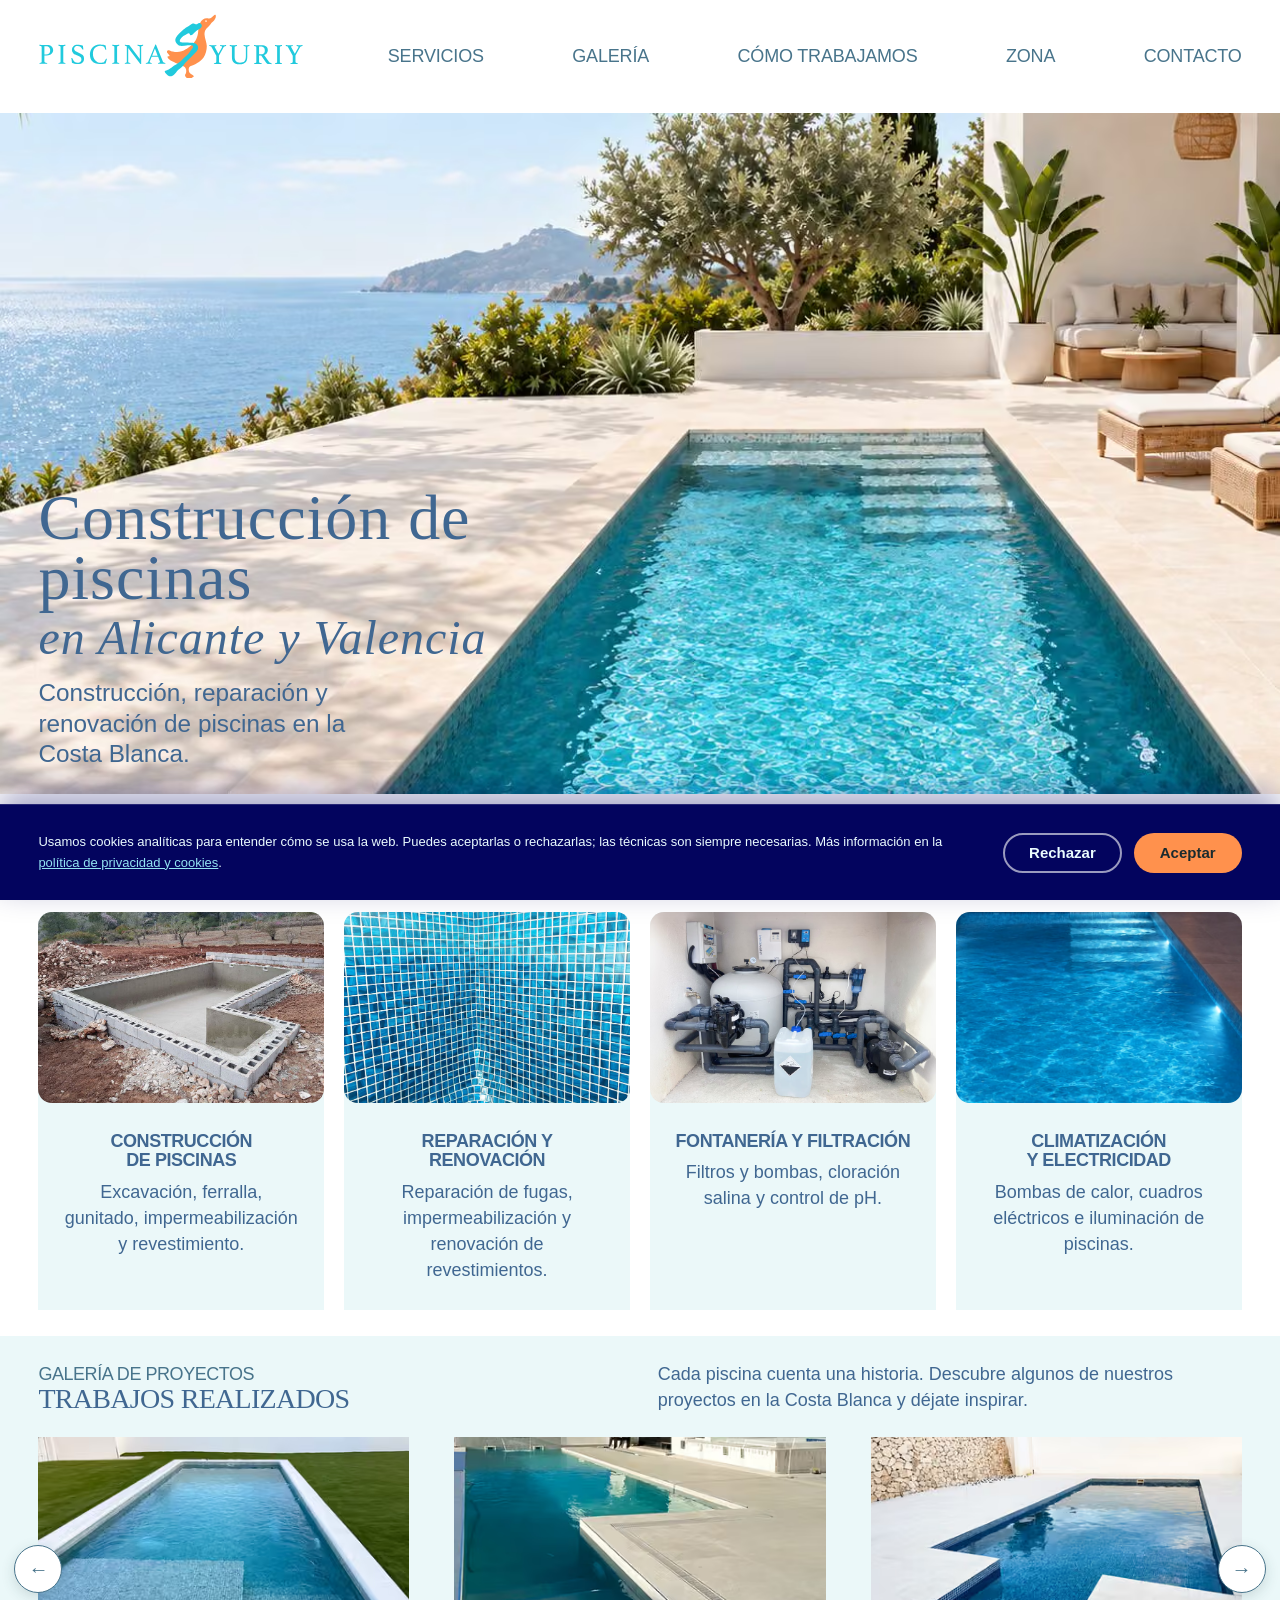
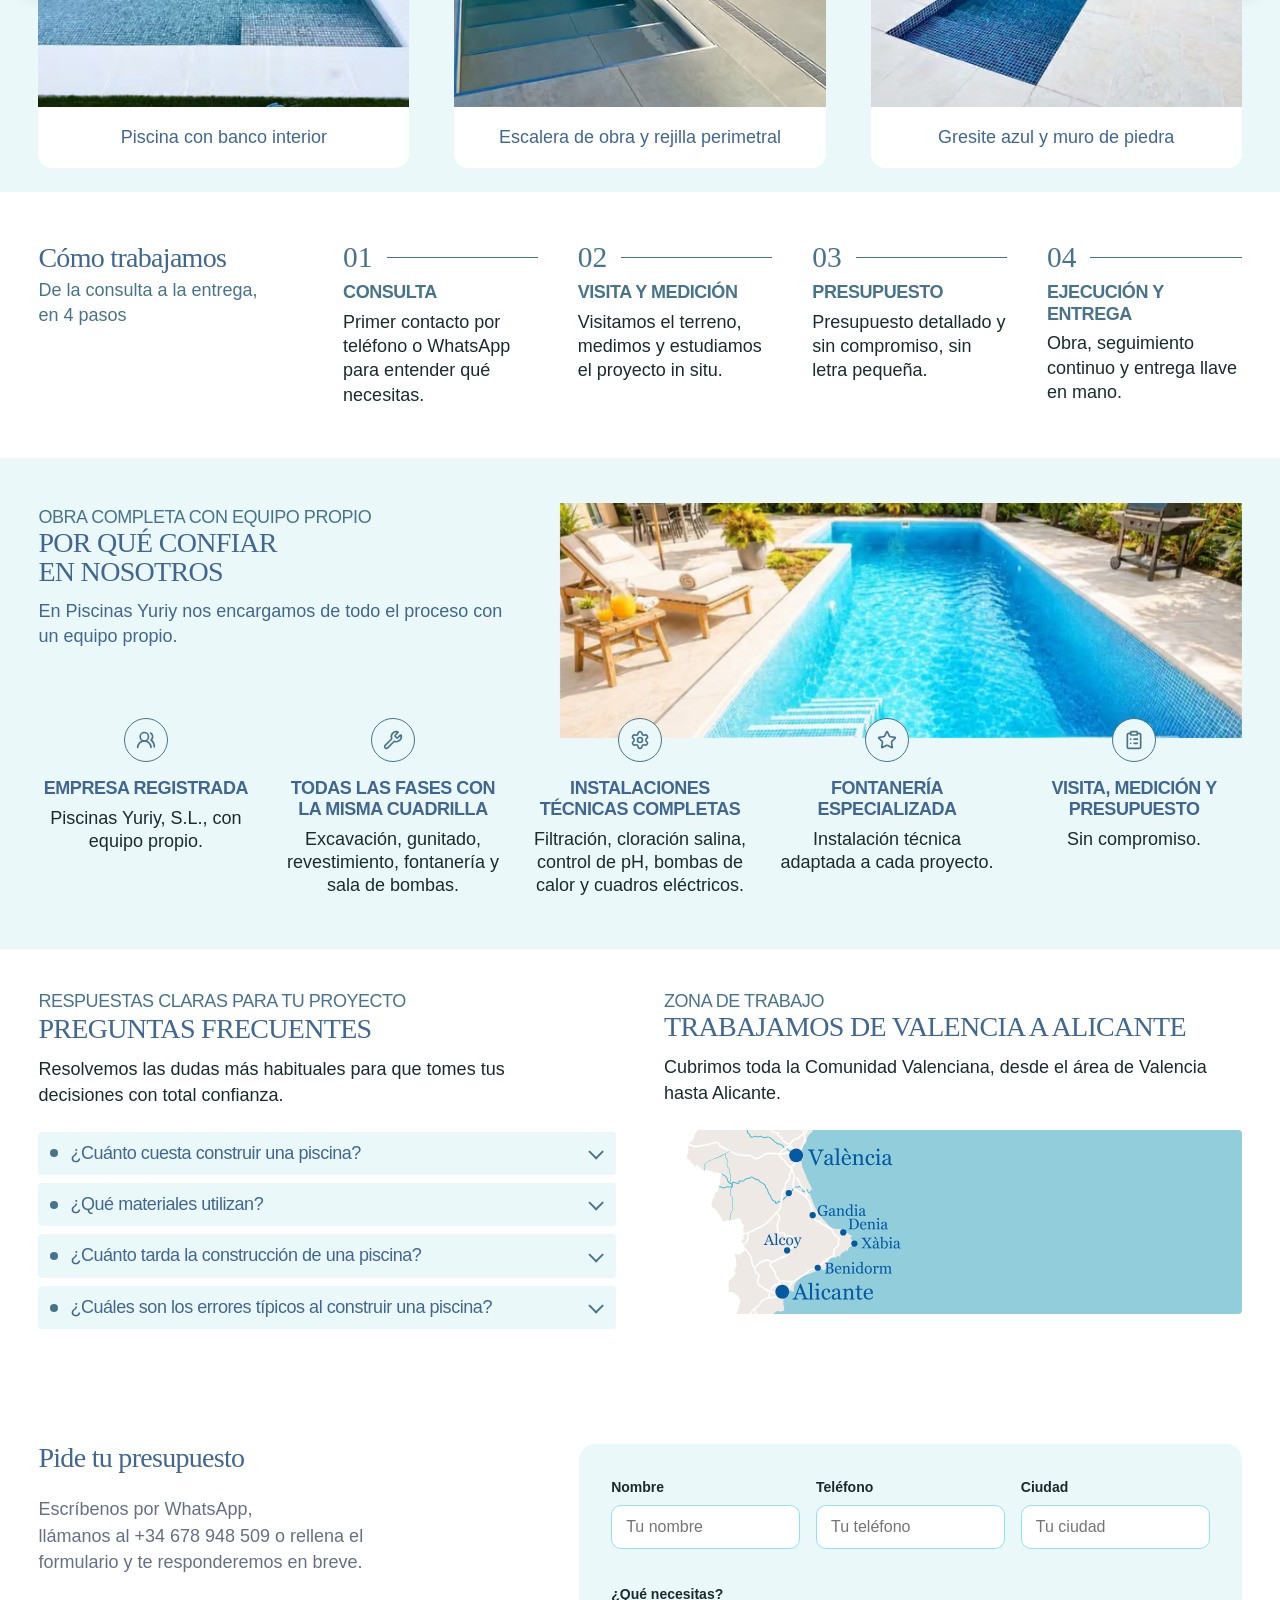
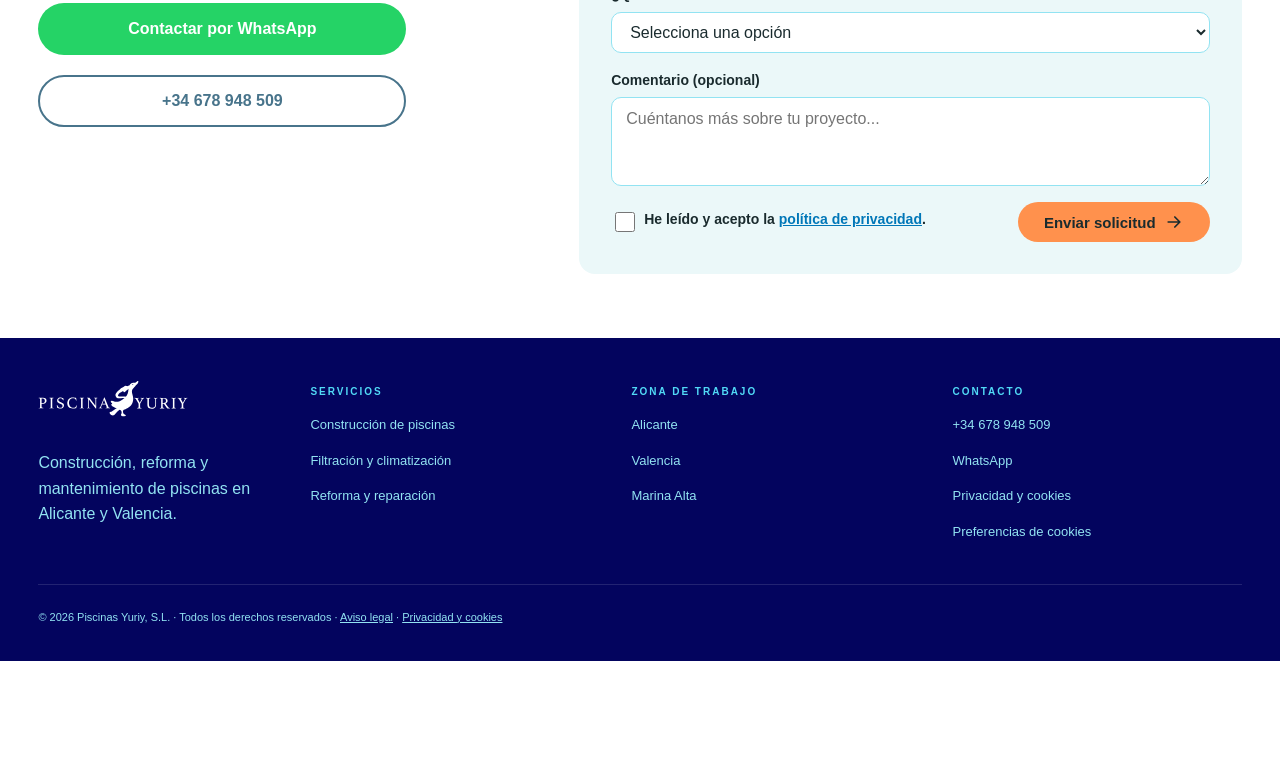
==== commit ea24c251: "fix: corrige errores de idioma y elimina afirmaciones no verificadas" ====
--- a/index.html
+++ b/index.html
@@ -126,18 +126,6 @@
             "description": "Construcción y reforma de piscinas de obra en la Comunidad Valenciana.",
             "telephone": "+34678948509",
             "currenciesAccepted": "EUR",
-            "openingHoursSpecification": {
-              "@type": "OpeningHoursSpecification",
-              "dayOfWeek": [
-                "Monday",
-                "Tuesday",
-                "Wednesday",
-                "Thursday",
-                "Friday"
-              ],
-              "opens": "09:00",
-              "closes": "18:00"
-            },
             "vatID": "ESB56728777",
             "taxID": "B56728777",
             "address": {
@@ -197,7 +185,7 @@
           {
             "@type": "Service",
             "@id": "https://piscinasyuriy.es/#servicio-fontaneria",
-            "name": "Fontanería, filtración y tratamiento del agua",
+            "name": "Fontanería y filtración de piscinas",
             "serviceType": "Fontanería y filtración de piscinas",
             "description": "Circuito hidráulico, filtros y bombas, cloración salina y control de pH.",
             "provider": { "@id": "https://piscinasyuriy.es/#business" },
@@ -212,9 +200,9 @@
           {
             "@type": "Service",
             "@id": "https://piscinasyuriy.es/#servicio-clima",
-            "name": "Climatización, electricidad e iluminación",
+            "name": "Climatización y electricidad de piscinas",
             "serviceType": "Climatización e instalación eléctrica de piscinas",
-            "description": "Bombas de calor, instalación eléctrica, cuadros eléctricos e iluminación de piscinas.",
+            "description": "Bombas de calor, cuadros eléctricos e iluminación de piscinas.",
             "provider": { "@id": "https://piscinasyuriy.es/#business" },
             "areaServed": [
               {
@@ -271,7 +259,7 @@
                 "name": "¿Cuánto cuesta construir una piscina?",
                 "acceptedAnswer": {
                   "@type": "Answer",
-                  "text": "Depende del tamaño, el terreno y los materiales elegidos. Solicite presupuesto personalizado sin compromiso."
+                  "text": "Depende del tamaño, el terreno y los materiales elegidos. Pide un presupuesto personalizado sin compromiso."
                 }
               },
               {
@@ -329,7 +317,7 @@
           type="button"
           aria-expanded="false"
           aria-controls="site-nav"
-          aria-label="Abrir menu"
+          aria-label="Abrir menú"
         >
           <span></span><span></span><span></span>
         </button>
@@ -464,8 +452,8 @@
               <div class="service-card-body">
                 <h3>Reparación y renovación</h3>
                 <p>
-                  Fugas,
-                  impermeabilización y renovación de revestimientos.
+                  Reparación de fugas, impermeabilización y renovación de
+                  revestimientos.
                 </p>
               </div>
             </article>
@@ -498,10 +486,9 @@
                 />
               </picture>
               <div class="service-card-body">
-                <h3>Instalación fontanería</h3>
+                <h3>Fontanería y filtración</h3>
                 <p>
-                   Filtros y bombas, equipos de cloradores salinos
-                  y control de pH, y bombas de calor.
+                  Filtros y bombas, cloración salina y control de pH.
                 </p>
               </div>
             </article>
@@ -534,10 +521,9 @@
                 />
               </picture>
               <div class="service-card-body">
-                <h3>Instalación electricidad</h3>
+                <h3>Climatización y electricidad</h3>
                 <p>
-                  Cuadros eléctricos e iluminación de piscinas para una
-                  instalación segura.
+                  Bombas de calor, cuadros eléctricos e iluminación de piscinas.
                 </p>
               </div>
             </article>
@@ -598,7 +584,7 @@
                     fetchpriority="low"
                   />
                 </picture>
-                <p class="gallery-card-caption">Piscina con banco interior, Pego</p>
+                <p class="gallery-card-caption">Piscina con banco interior</p>
               </article>
               <article class="gallery-card">
                 <picture>
@@ -629,7 +615,7 @@
                   />
                 </picture>
                 <p class="gallery-card-caption">
-                  Escalera de obra y rejilla perimetral, Dénia
+                  Escalera de obra y rejilla perimetral
                 </p>
               </article>
               <article class="gallery-card">
@@ -660,9 +646,7 @@
                     fetchpriority="low"
                   />
                 </picture>
-                <p class="gallery-card-caption">
-                  Gresite azul y muro de piedra, Xàbia
-                </p>
+                <p class="gallery-card-caption">Gresite azul y muro de piedra</p>
               </article>
               <article class="gallery-card">
                 <picture>
@@ -692,9 +676,7 @@
                     fetchpriority="low"
                   />
                 </picture>
-                <p class="gallery-card-caption">
-                  Cascada de acero inoxidable, Ondara
-                </p>
+                <p class="gallery-card-caption">Cascada de acero inoxidable</p>
               </article>
               <article class="gallery-card">
                 <picture>
@@ -724,9 +706,7 @@
                     fetchpriority="low"
                   />
                 </picture>
-                <p class="gallery-card-caption">
-                  Piscina entre muros de piedra, Calpe
-                </p>
+                <p class="gallery-card-caption">Piscina entre muros de piedra</p>
               </article>
               <article class="gallery-card">
                 <picture>
@@ -756,9 +736,7 @@
                     fetchpriority="low"
                   />
                 </picture>
-                <p class="gallery-card-caption">
-                  Escalera curva con focos LED, Altea
-                </p>
+                <p class="gallery-card-caption">Escalera curva con focos LED</p>
               </article>
             </div>
             <button
@@ -777,11 +755,11 @@
           <div class="process-layout">
             <div class="process-intro reveal">
               <h2>Cómo trabajamos</h2>
-              <p class="process-subline">De la consulta a la entrega, </br> en 4 pasos</p>
+              <p class="process-subline">De la consulta a la entrega, <br /> en 4 pasos</p>
             </div>
             <ol class="process-steps">
               <li class="process-step reveal"><span class="process-step-head"><span class="process-number">01</span><span class="process-rule" aria-hidden="true"></span></span><h3>Consulta</h3><p>Primer contacto por teléfono o WhatsApp para entender qué necesitas.</p></li>
-              <li class="process-step reveal"><span class="process-step-head"><span class="process-number">02</span><span class="process-rule" aria-hidden="true"></span></span><h3>Visita y medición</h3><p>Visitamos el terreno, medimos y estudiamos</br> el proyecto in situ.</p></li>
+              <li class="process-step reveal"><span class="process-step-head"><span class="process-number">02</span><span class="process-rule" aria-hidden="true"></span></span><h3>Visita y medición</h3><p>Visitamos el terreno, medimos y estudiamos<br /> el proyecto in situ.</p></li>
               <li class="process-step reveal"><span class="process-step-head"><span class="process-number">03</span><span class="process-rule" aria-hidden="true"></span></span><h3>Presupuesto</h3><p>Presupuesto detallado y sin compromiso, sin letra pequeña.</p></li>
               <li class="process-step reveal"><span class="process-step-head"><span class="process-number">04</span><span class="process-rule" aria-hidden="true"></span></span><h3>Ejecución y entrega</h3><p>Obra, seguimiento continuo y entrega llave en mano.</p></li>
             </ol>
@@ -793,10 +771,10 @@
           <div class="confianza-layout">
             <div class="confianza-copy reveal">
               <span class="eyebrow">Obra completa con equipo propio</span>
-              <h2>Por qué confiar </br>en nosotros</h2>
+              <h2>Por qué confiar <br />en nosotros</h2>
               <p>
-                En Piscinas Yuriy nos encargamos de todo el proceso, con un equipo
-                propio y una larga trayectoria en la Costa Blanca.
+                En Piscinas Yuriy nos encargamos de todo el proceso con un
+                equipo propio.
               </p>
             </div>
             <div class="confianza-photo reveal">
@@ -827,7 +805,7 @@
                 </svg>
               </span>
               <h3>Empresa registrada</h3>
-              <p>Piscinas Yuriy, S.L., con equipo propio. Mas de 20 anos experiencia.</p>
+              <p>Piscinas Yuriy, S.L., con equipo propio.</p>
             </li>
             <li class="trust-point reveal">
               <span class="trust-point-mark" aria-hidden="true">
@@ -897,7 +875,7 @@
                 </svg>
               </span>
               <h3>Fontanería especializada</h3>
-              <p>Instalación técnica de piscina adaptada a cada proyecto.</p>
+              <p>Instalación técnica adaptada a cada proyecto.</p>
             </li>
             <li class="trust-point reveal">
               <span class="trust-point-mark" aria-hidden="true">
@@ -941,8 +919,8 @@
             <details class="faq-item" name="faq">
               <summary>¿Cuánto cuesta construir una piscina?</summary>
               <p>
-                Depende del tamaño, el terreno y los materiales elegidos.
-                Solicite presupuesto personalizado sin compromiso.
+                Depende del tamaño, el terreno y los materiales elegidos. Pide
+                un presupuesto personalizado sin compromiso.
               </p>
             </details>
             <details class="faq-item" name="faq">
@@ -990,7 +968,7 @@
             <div class="reveal contact-info">
               <h2>Pide tu presupuesto</h2>
               <p>
-                Escríbenos por WhatsApp, </br>llámanos al +34 678 948 509 o rellena
+                Escríbenos por WhatsApp, <br />llámanos al +34 678 948 509 o rellena
                 el formulario y te responderemos en breve.
               </p>
               <a
@@ -1013,10 +991,9 @@
                      deep link while WEB3FORMS_ACCESS_KEY is empty in js/main.js -->
                 <noscript>
                   <p class="form-status" data-state="error">
-                    El formulario necesita JavaScript. Escríbenos por WhatsApp
-                    al
-                    <a href="https://wa.me/34678948509">+34 678 948 509</a> o
-                    llámanos al <a href="tel:+34678948509">+34 678 948 509</a>.
+                    El formulario necesita JavaScript. Escríbenos por
+                    <a href="https://wa.me/34678948509">WhatsApp</a> o llámanos
+                    al <a href="tel:+34678948509">+34 678 948 509</a>.
                   </p>
                 </noscript>
                 <form class="contact-form" id="contact-form" novalidate>
@@ -1073,12 +1050,11 @@
                     >¿Qué necesitas?
                     <select name="servicio">
                       <option value="">Selecciona una opción</option>
-                      <option>Construcción de piscina</option>
+                      <option>Construcción de piscinas</option>
                       <option>Reparación y renovación</option>
-                      <option>
-                        Fontanería, filtración y tratamiento del agua
-                      </option>
-                      <option>Climatización, electricidad e iluminación</option>
+                      <option>Fontanería y filtración</option>
+                      <option>Climatización y electricidad</option>
+                      <option>Mantenimiento</option>
                       <option>Otro</option>
                     </select>
                   </label>
@@ -1248,6 +1224,6 @@
     </div>
     <!-- cookie-banner:end -->
 
-    <script defer src="js/main.js?v=20260922-1"></script>
+    <script defer src="js/main.js?v=20260922-2"></script>
   </body>
 </html>
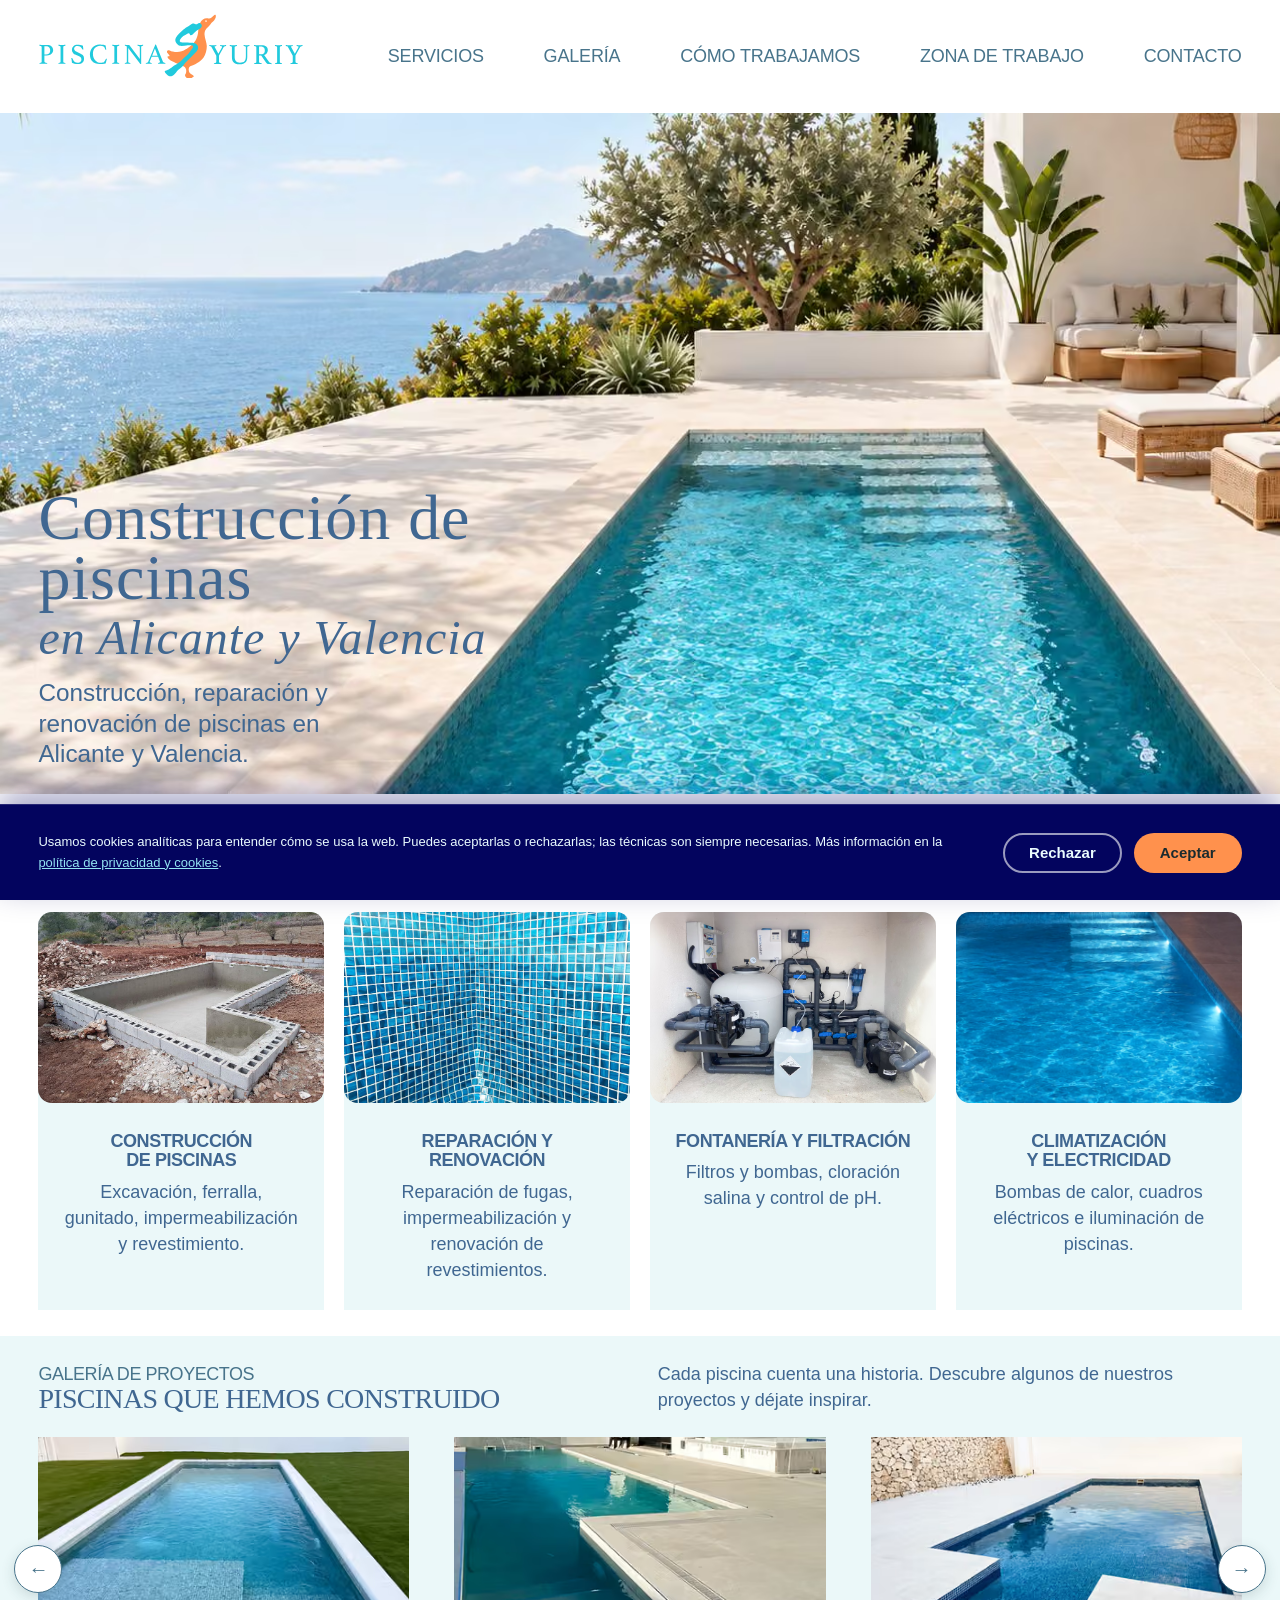
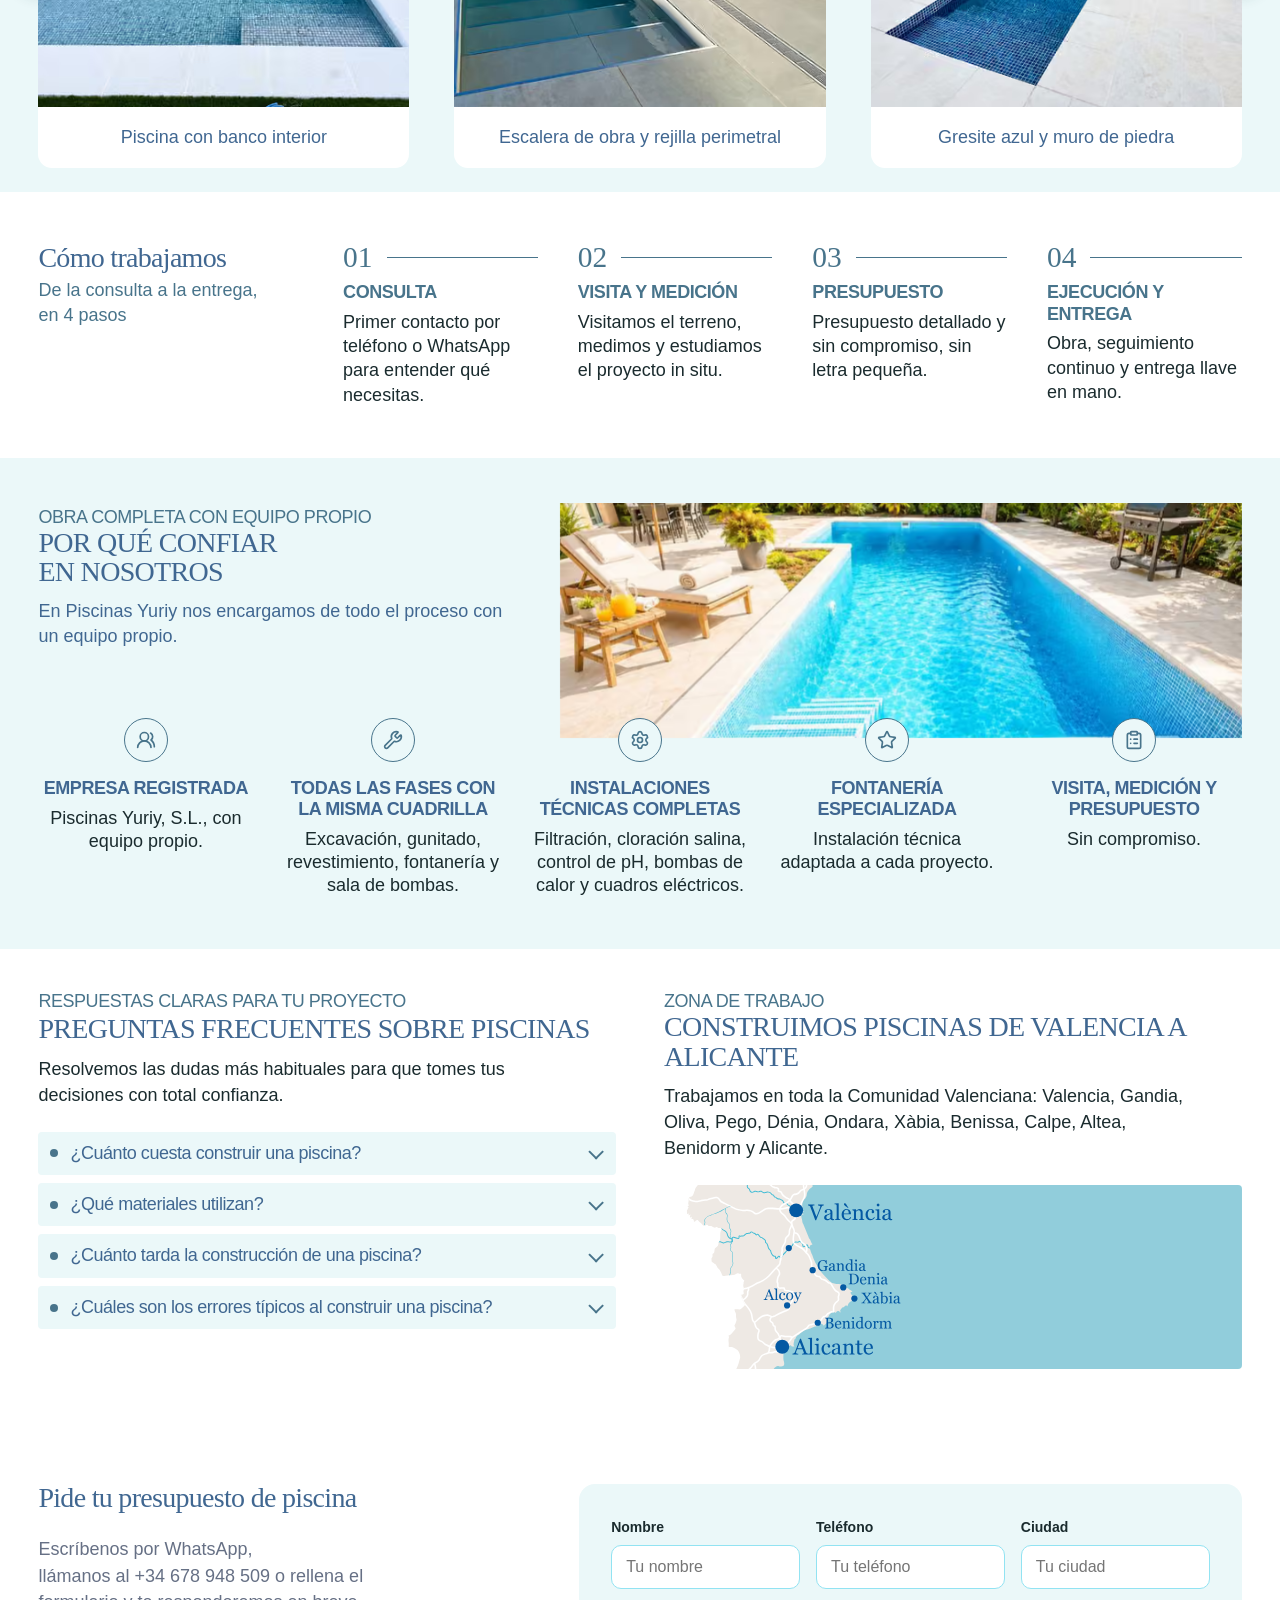
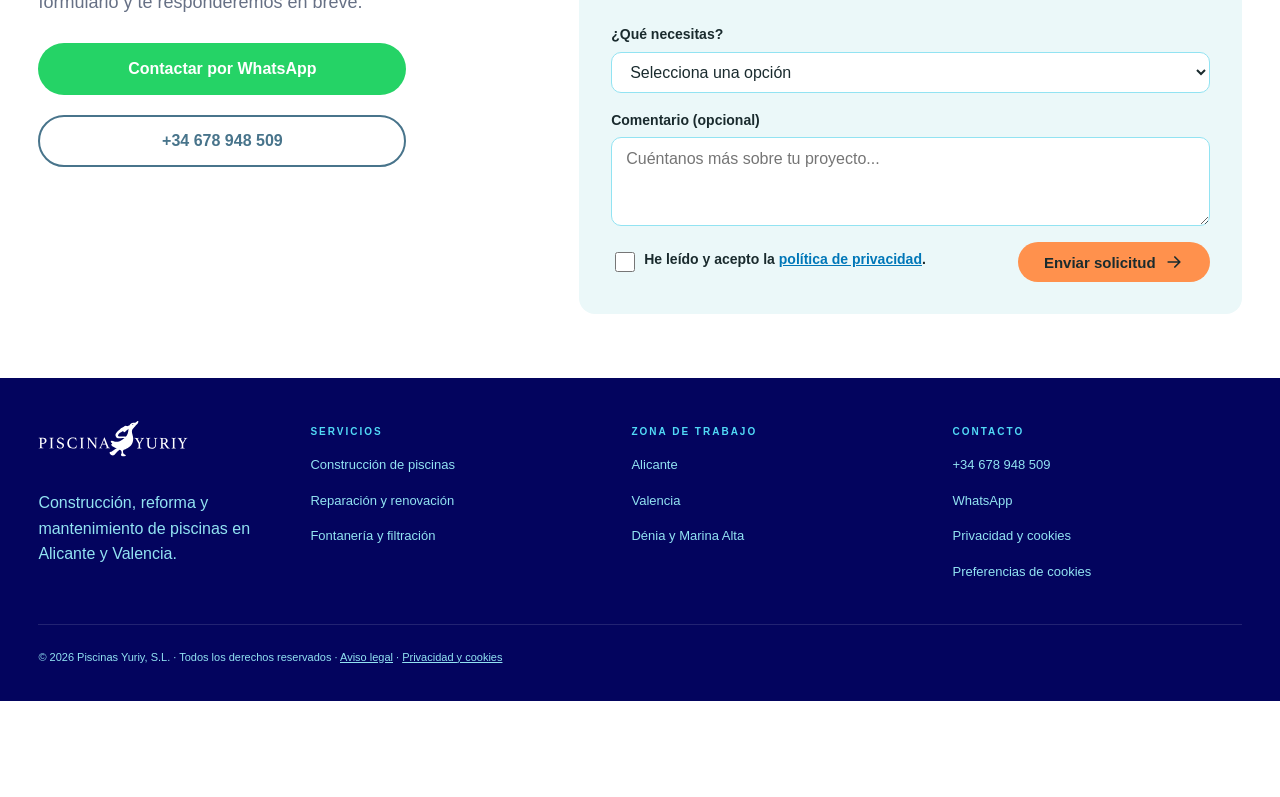
==== commit ceaeb3ab: "feat: refuerza SEO local en titulos, zona y metadatos" ====
--- a/index.html
+++ b/index.html
@@ -9,7 +9,7 @@
     </title>
     <meta
       name="description"
-      content="Construcción de piscinas, reforma y mantenimiento en la Comunidad Valenciana. Gunitado, gresite y cloración salina. Presupuesto sin compromiso."
+      content="Construcción de piscinas en Alicante y Valencia: obra nueva, reforma y mantenimiento. Gunitado, gresite y cloración salina. Presupuesto sin compromiso."
     />
     <meta name="theme-color" content="#03045e" />
     <link rel="canonical" href="https://piscinasyuriy.es/" />
@@ -308,7 +308,7 @@
           <li><a href="#servicios">Servicios</a></li>
           <li><a href="#galeria">Galería</a></li>
           <li><a href="#proceso">Cómo trabajamos</a></li>
-          <li><a href="#zona">Zona</a></li>
+          <li><a href="#zona">Zona de trabajo</a></li>
           <li><a href="#contacto">Contacto</a></li>
         </ul>
         <button
@@ -366,8 +366,8 @@
             >
           </h1>
           <p>
-            Construcción, reparación y renovación de piscinas en la
-            Costa&nbsp;Blanca.
+            Construcción, reparación y renovación de piscinas en Alicante y
+            Valencia.
           </p>
         </div>
       </section>
@@ -376,7 +376,7 @@
           <div class="services-heading-row reveal">
             <div>
               <span class="eyebrow">Qué hacemos</span>
-              <h2>Nuestros servicios</h2>
+              <h2>Nuestros servicios de piscinas</h2>
             </div>
             <p class="services-intro">
               Te acompañamos en cada etapa del proyecto, desde la idea inicial
@@ -535,11 +535,11 @@
           <div class="gallery-heading-row reveal">
             <div>
               <span class="eyebrow">Galería de proyectos</span>
-              <h2>Trabajos realizados</h2>
+              <h2>Piscinas que hemos construido</h2>
             </div>
             <p class="gallery-intro">
               Cada piscina cuenta una historia. Descubre algunos de nuestros
-              proyectos en la Costa Blanca y déjate inspirar.
+              proyectos y déjate inspirar.
             </p>
           </div>
           <div
@@ -912,7 +912,7 @@
             <div class="faq-col">
               <div class="faq-copy reveal">
                 <span class="eyebrow">Respuestas claras para tu proyecto</span>
-                <h2>Preguntas frecuentes</h2>
+                <h2>Preguntas frecuentes sobre piscinas</h2>
                 <p>Resolvemos las dudas más habituales para que tomes tus decisiones con total confianza.</p>
               </div>
               <div class="faq-list reveal">
@@ -951,11 +951,11 @@
             <div class="zona-col" id="zona">
               <div class="zona-copy reveal">
                 <span class="eyebrow">Zona de trabajo</span>
-                <h2>Trabajamos de Valencia a Alicante</h2>
-                <p>Cubrimos toda la Comunidad Valenciana, desde el área de Valencia hasta Alicante.</p>
+                <h2>Construimos piscinas de Valencia a Alicante</h2>
+                <p>Trabajamos en toda la Comunidad Valenciana: Valencia, Gandia, Oliva, Pego, Dénia, Ondara, Xàbia, Benissa, Calpe, Altea, Benidorm y Alicante.</p>
               </div>
               <div class="zona-map reveal">
-                <img src="assets/img/zona-valencia-alicante.svg" alt="Zona de trabajo de Piscinas Yuriy: València, Gandia, Dénia, Xàbia, Alcoy, Benidorm y Alicante" width="1622" height="517" loading="lazy" decoding="async" fetchpriority="low" />
+                <img src="assets/img/zona-valencia-alicante.svg" alt="Mapa de la zona de trabajo de Piscinas Yuriy: de Valencia a Alicante, pasando por Gandia, Dénia, Xàbia, Alcoy y Benidorm" width="1622" height="517" loading="lazy" decoding="async" fetchpriority="low" />
               </div>
             </div>
           </div>
@@ -966,7 +966,7 @@
           <div class="contact-layout">
             <!-- Left column: heading, description, and CTA buttons -->
             <div class="reveal contact-info">
-              <h2>Pide tu presupuesto</h2>
+              <h2>Pide tu presupuesto de piscina</h2>
               <p>
                 Escríbenos por WhatsApp, <br />llámanos al +34 678 948 509 o rellena
                 el formulario y te responderemos en breve.
@@ -1140,8 +1140,8 @@
             <h3>Servicios</h3>
             <ul>
               <li><a href="#servicios">Construcción de piscinas</a></li>
-              <li><a href="#servicios">Filtración y climatización</a></li>
-              <li><a href="#servicios">Reforma y reparación</a></li>
+              <li><a href="#servicios">Reparación y renovación</a></li>
+              <li><a href="#servicios">Fontanería y filtración</a></li>
             </ul>
           </div>
           <div>
@@ -1149,7 +1149,7 @@
             <ul>
               <li><a href="#zona">Alicante</a></li>
               <li><a href="#zona">Valencia</a></li>
-              <li><a href="#zona">Marina Alta</a></li>
+              <li><a href="#zona">Dénia y Marina Alta</a></li>
             </ul>
           </div>
           <div>
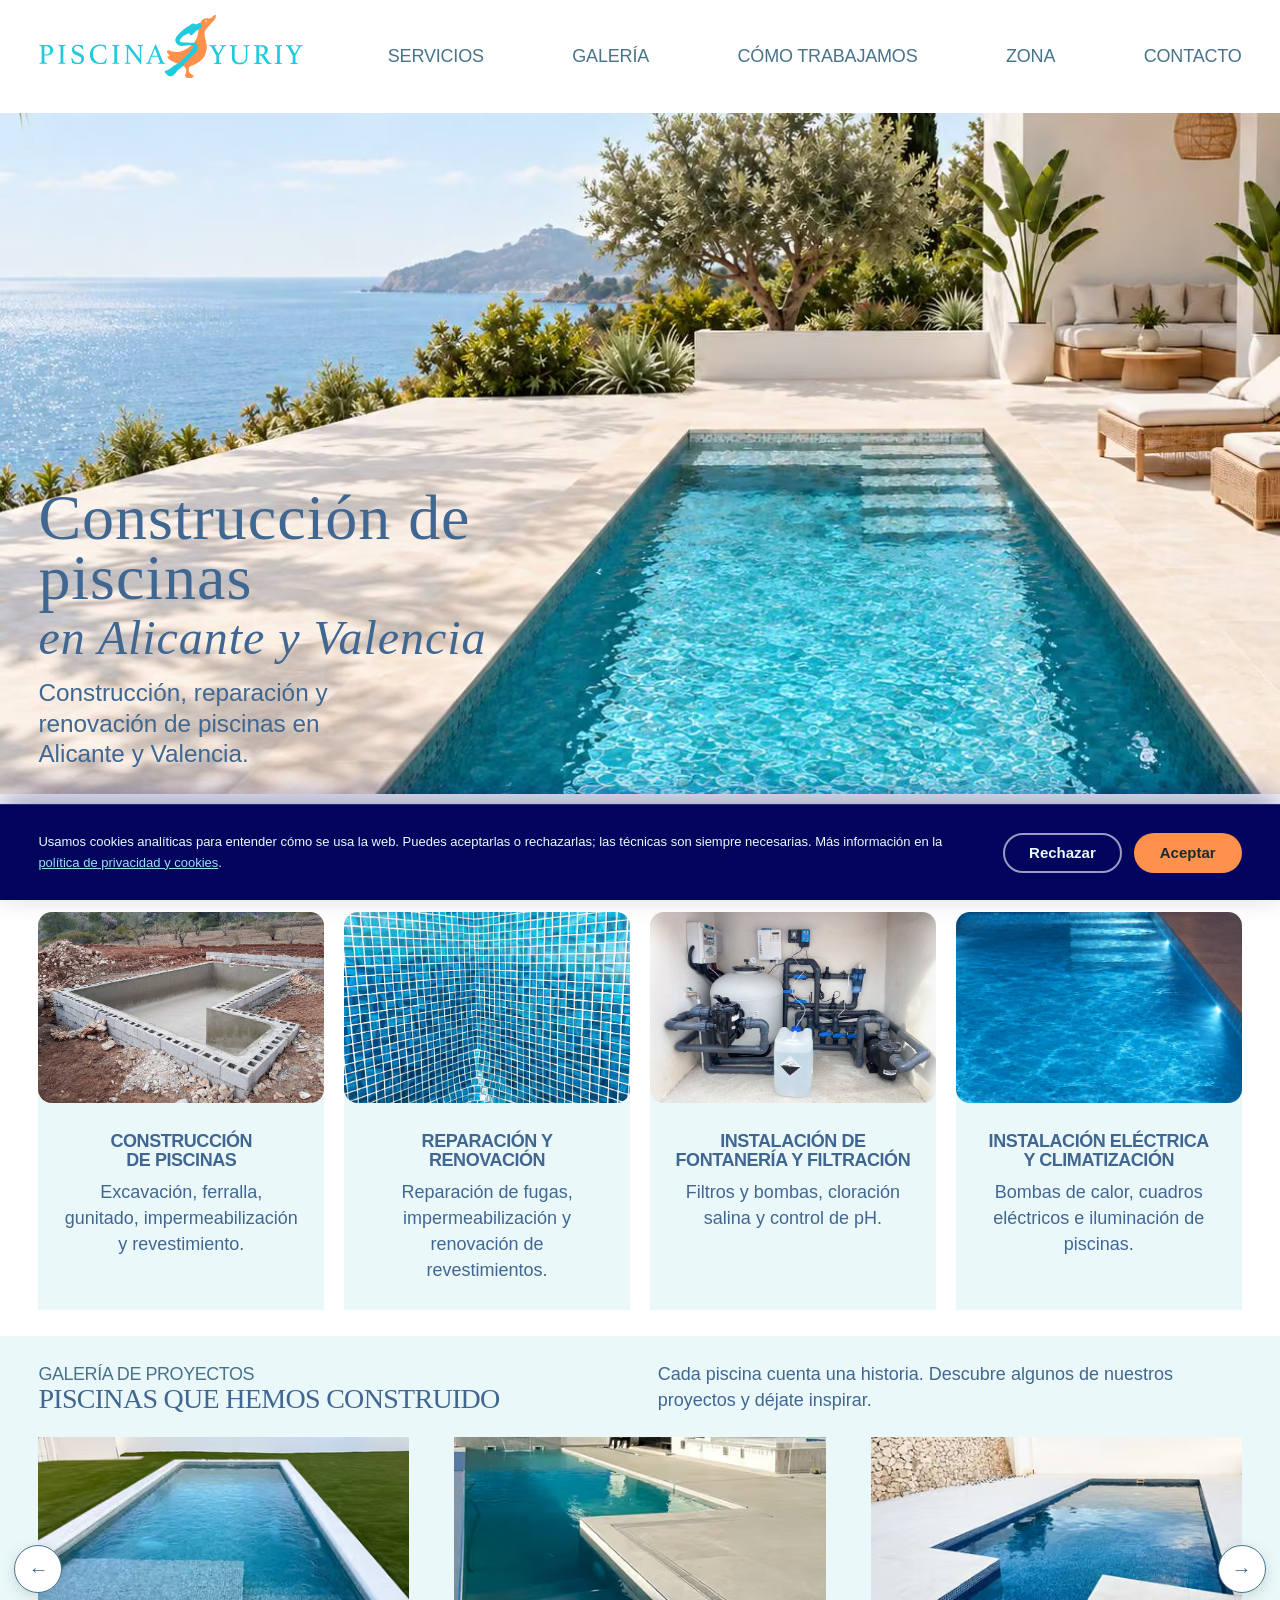
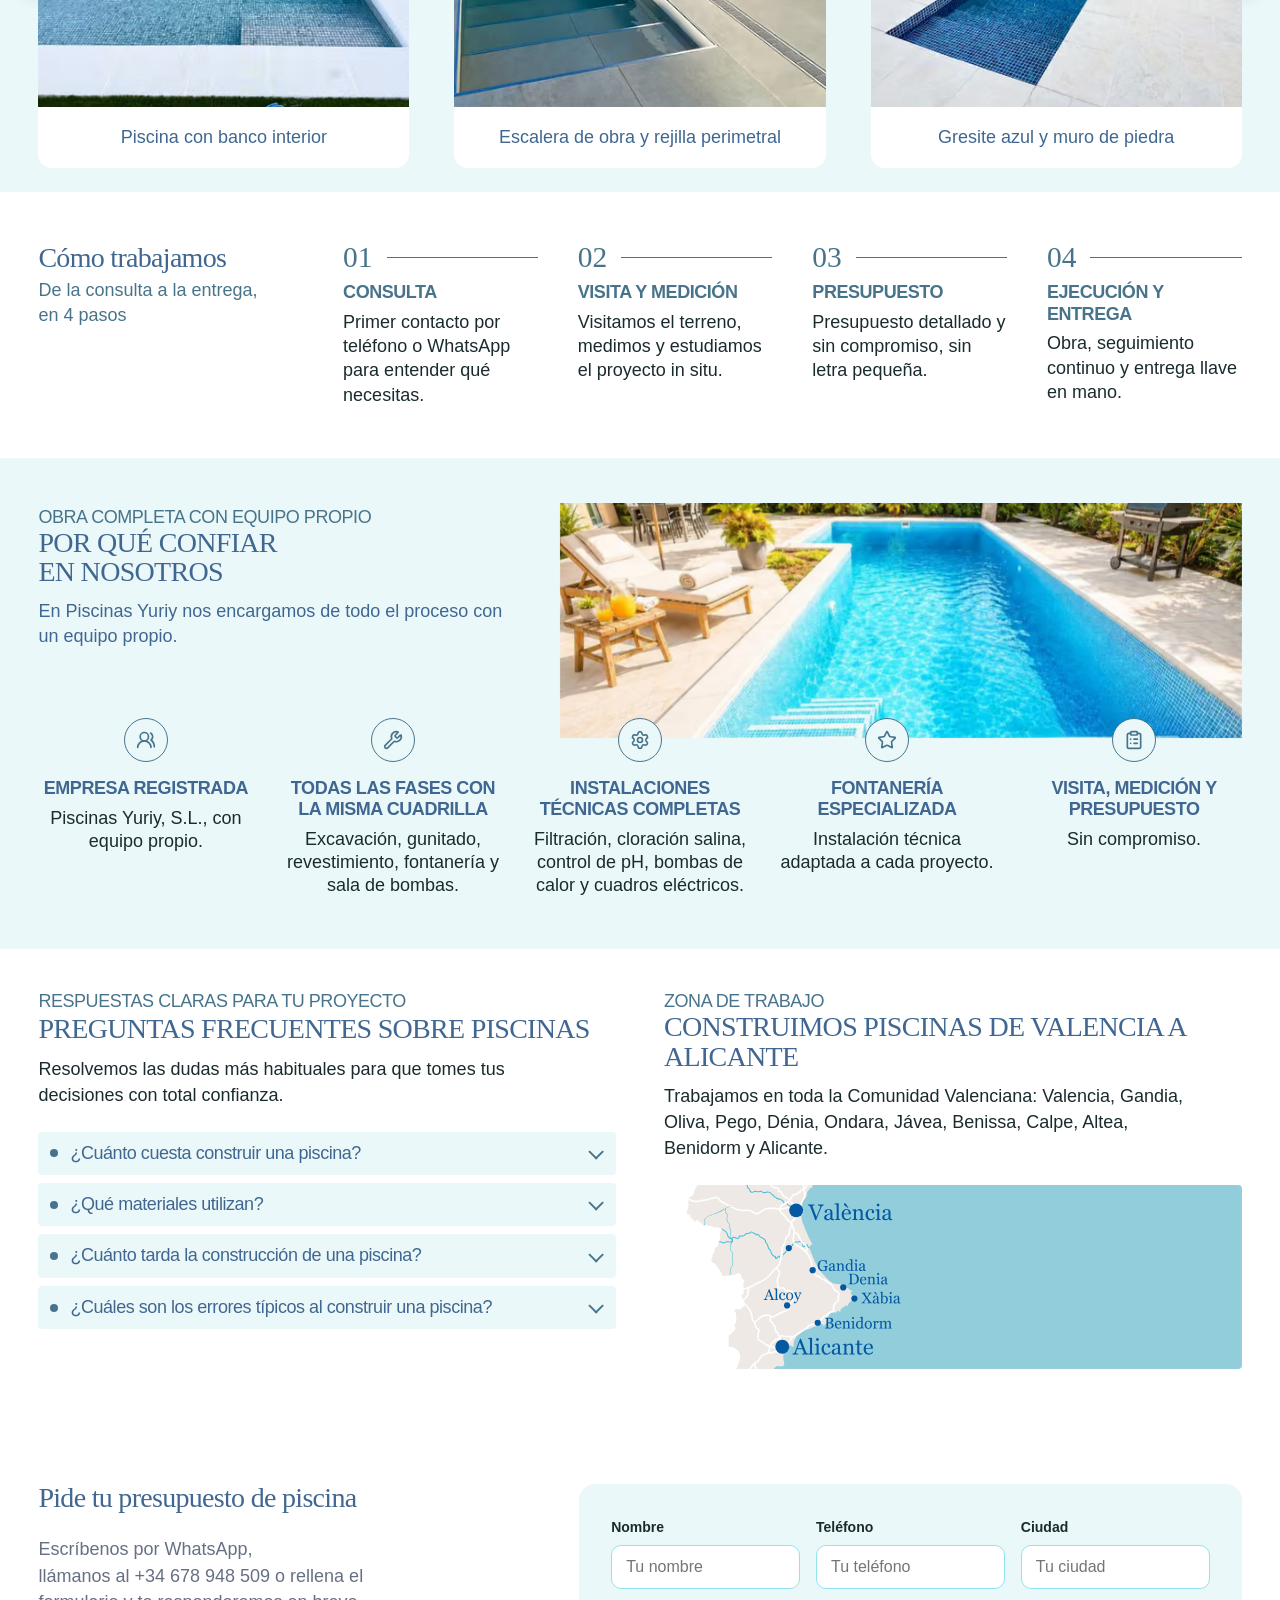
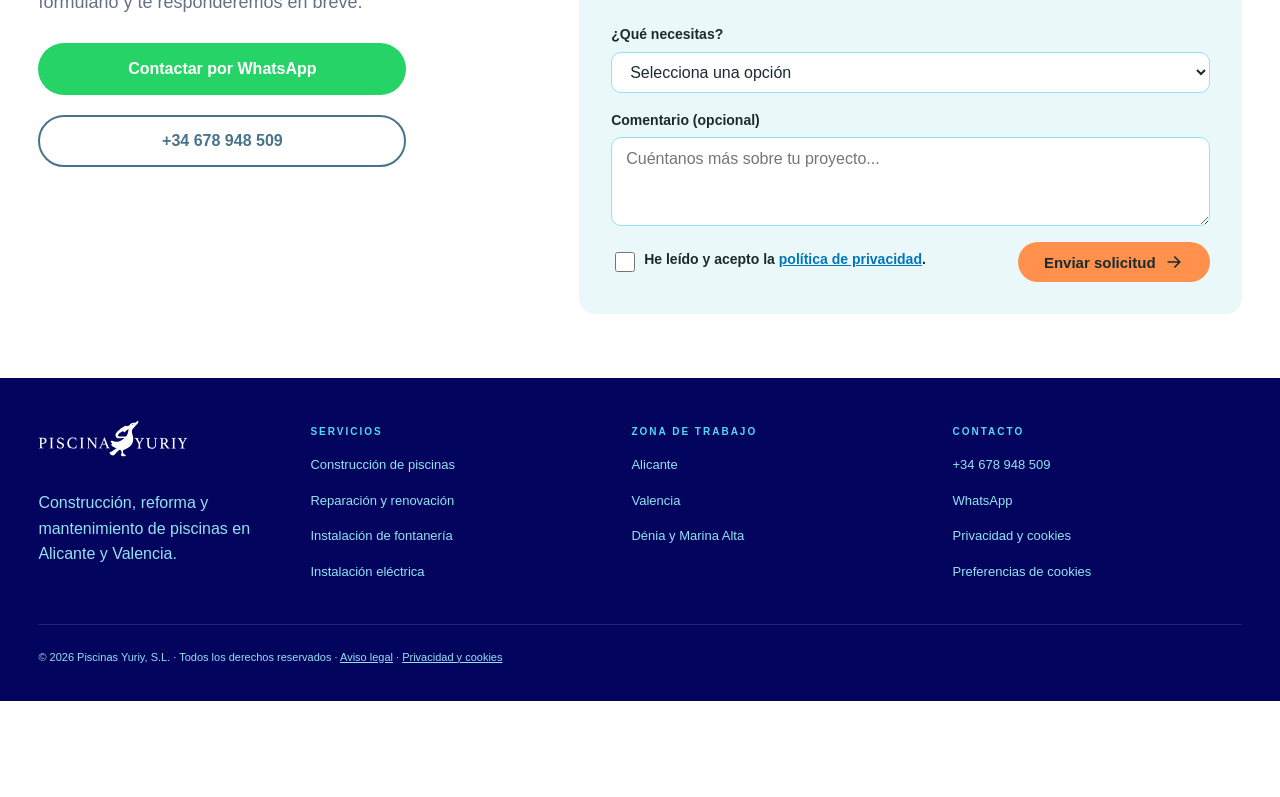
==== commit 7f5eb9d3: "fix: aplica las correcciones de la revision de codigo" ====
--- a/index.html
+++ b/index.html
@@ -170,7 +170,7 @@
           {
             "@type": "Service",
             "@id": "https://piscinasyuriy.es/#servicio-reforma",
-            "name": "Reparación y renovación de piscinas",
+            "name": "Reparación y renovación",
             "serviceType": "Reforma de piscinas",
             "description": "Reparación de fugas, impermeabilización y cambio de revestimiento en piscinas existentes.",
             "provider": { "@id": "https://piscinasyuriy.es/#business" },
@@ -185,8 +185,8 @@
           {
             "@type": "Service",
             "@id": "https://piscinasyuriy.es/#servicio-fontaneria",
-            "name": "Fontanería y filtración de piscinas",
-            "serviceType": "Fontanería y filtración de piscinas",
+            "name": "Instalación de fontanería y filtración",
+            "serviceType": "Instalación de fontanería y filtración de piscinas",
             "description": "Circuito hidráulico, filtros y bombas, cloración salina y control de pH.",
             "provider": { "@id": "https://piscinasyuriy.es/#business" },
             "areaServed": [
@@ -200,8 +200,8 @@
           {
             "@type": "Service",
             "@id": "https://piscinasyuriy.es/#servicio-clima",
-            "name": "Climatización y electricidad de piscinas",
-            "serviceType": "Climatización e instalación eléctrica de piscinas",
+            "name": "Instalación eléctrica y climatización",
+            "serviceType": "Instalación eléctrica y climatización de piscinas",
             "description": "Bombas de calor, cuadros eléctricos e iluminación de piscinas.",
             "provider": { "@id": "https://piscinasyuriy.es/#business" },
             "areaServed": [
@@ -275,7 +275,7 @@
                 "name": "¿Cuánto tarda la construcción de una piscina?",
                 "acceptedAnswer": {
                   "@type": "Answer",
-                  "text": "Entre 8 y 12 semanas según tamaño y permisos. Plazo exacto según el proyecto."
+                  "text": "Depende del tamaño de la piscina y de los permisos municipales. Te damos el plazo exacto con el presupuesto."
                 }
               },
               {
@@ -308,7 +308,7 @@
           <li><a href="#servicios">Servicios</a></li>
           <li><a href="#galeria">Galería</a></li>
           <li><a href="#proceso">Cómo trabajamos</a></li>
-          <li><a href="#zona">Zona de trabajo</a></li>
+          <li><a href="#zona">Zona</a></li>
           <li><a href="#contacto">Contacto</a></li>
         </ul>
         <button
@@ -486,7 +486,7 @@
                 />
               </picture>
               <div class="service-card-body">
-                <h3>Fontanería y filtración</h3>
+                <h3>Instalación de fontanería y filtración</h3>
                 <p>
                   Filtros y bombas, cloración salina y control de pH.
                 </p>
@@ -521,7 +521,7 @@
                 />
               </picture>
               <div class="service-card-body">
-                <h3>Climatización y electricidad</h3>
+                <h3>Instalación eléctrica y climatización</h3>
                 <p>
                   Bombas de calor, cuadros eléctricos e iluminación de piscinas.
                 </p>
@@ -933,8 +933,8 @@
             <details class="faq-item" name="faq">
               <summary>¿Cuánto tarda la construcción de una piscina?</summary>
               <p>
-                Entre 8 y 12 semanas según tamaño y permisos. Plazo exacto según
-                el proyecto.
+                Depende del tamaño de la piscina y de los permisos municipales. Te
+                damos el plazo exacto con el presupuesto.
               </p>
             </details>
             <details class="faq-item" name="faq">
@@ -952,10 +952,10 @@
               <div class="zona-copy reveal">
                 <span class="eyebrow">Zona de trabajo</span>
                 <h2>Construimos piscinas de Valencia a Alicante</h2>
-                <p>Trabajamos en toda la Comunidad Valenciana: Valencia, Gandia, Oliva, Pego, Dénia, Ondara, Xàbia, Benissa, Calpe, Altea, Benidorm y Alicante.</p>
+                <p>Trabajamos en toda la Comunidad Valenciana: Valencia, Gandia, Oliva, Pego, Dénia, Ondara, Jávea, Benissa, Calpe, Altea, Benidorm y Alicante.</p>
               </div>
               <div class="zona-map reveal">
-                <img src="assets/img/zona-valencia-alicante.svg" alt="Mapa de la zona de trabajo de Piscinas Yuriy: de Valencia a Alicante, pasando por Gandia, Dénia, Xàbia, Alcoy y Benidorm" width="1622" height="517" loading="lazy" decoding="async" fetchpriority="low" />
+                <img src="assets/img/zona-valencia-alicante.svg" alt="Mapa de la zona de trabajo de Piscinas Yuriy: de Valencia a Alicante, pasando por Gandia, Dénia, Jávea, Alcoy y Benidorm" width="1622" height="517" loading="lazy" decoding="async" fetchpriority="low" />
               </div>
             </div>
           </div>
@@ -1052,8 +1052,8 @@
                       <option value="">Selecciona una opción</option>
                       <option>Construcción de piscinas</option>
                       <option>Reparación y renovación</option>
-                      <option>Fontanería y filtración</option>
-                      <option>Climatización y electricidad</option>
+                      <option>Instalación de fontanería y filtración</option>
+                      <option>Instalación eléctrica y climatización</option>
                       <option>Mantenimiento</option>
                       <option>Otro</option>
                     </select>
@@ -1141,7 +1141,8 @@
             <ul>
               <li><a href="#servicios">Construcción de piscinas</a></li>
               <li><a href="#servicios">Reparación y renovación</a></li>
-              <li><a href="#servicios">Fontanería y filtración</a></li>
+              <li><a href="#servicios">Instalación de fontanería</a></li>
+              <li><a href="#servicios">Instalación eléctrica</a></li>
             </ul>
           </div>
           <div>
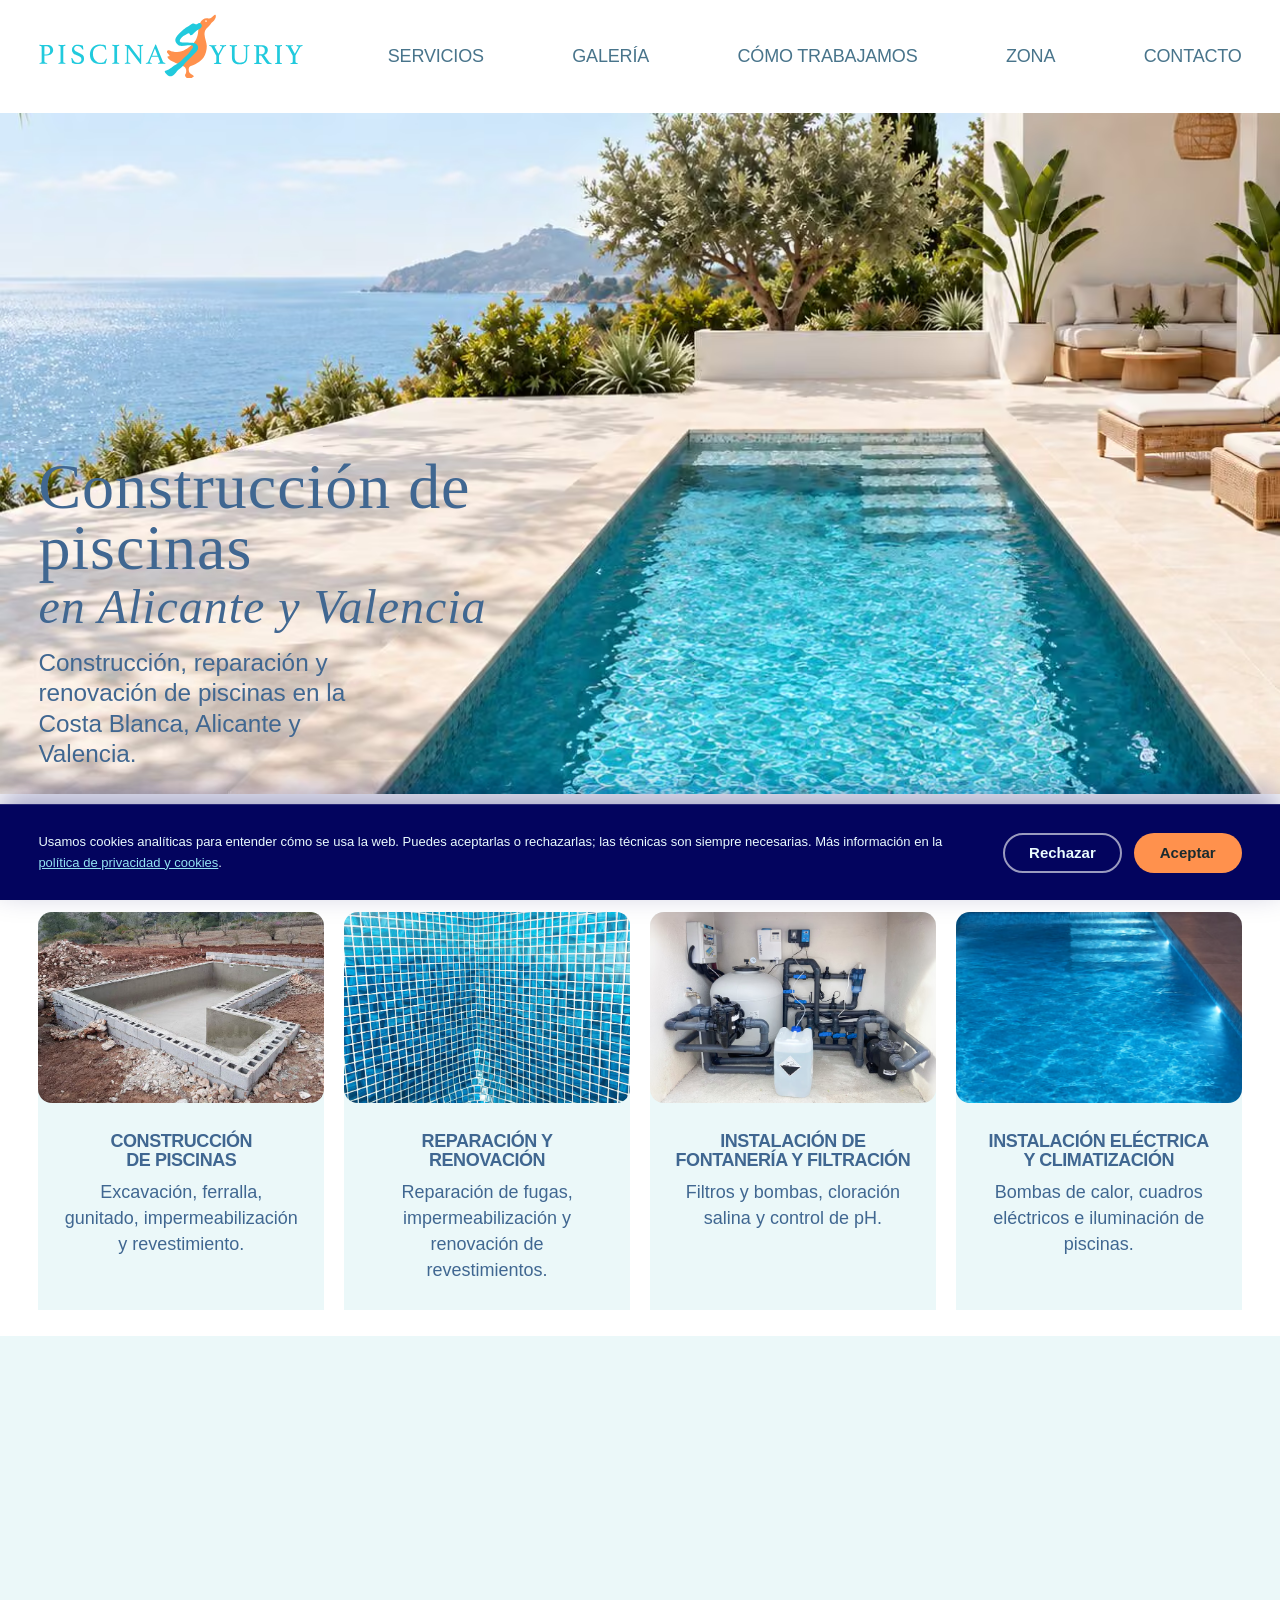
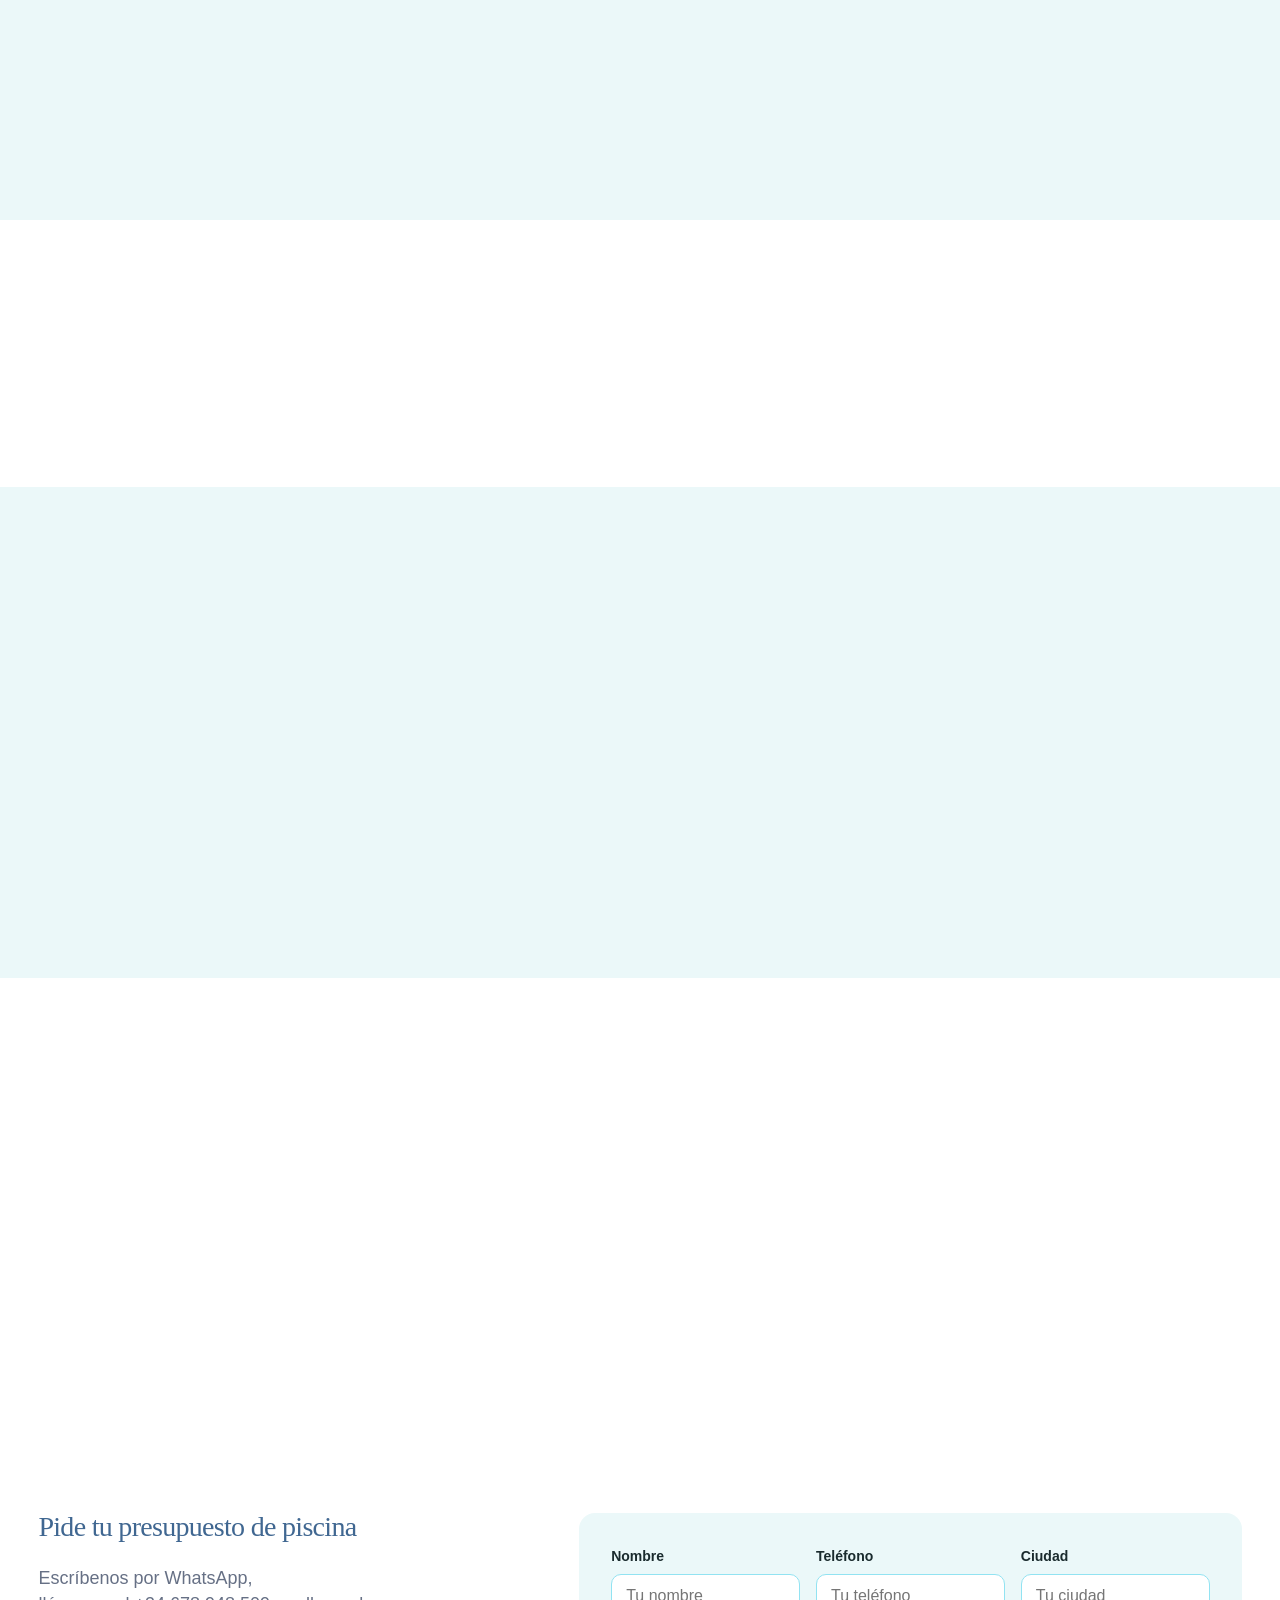
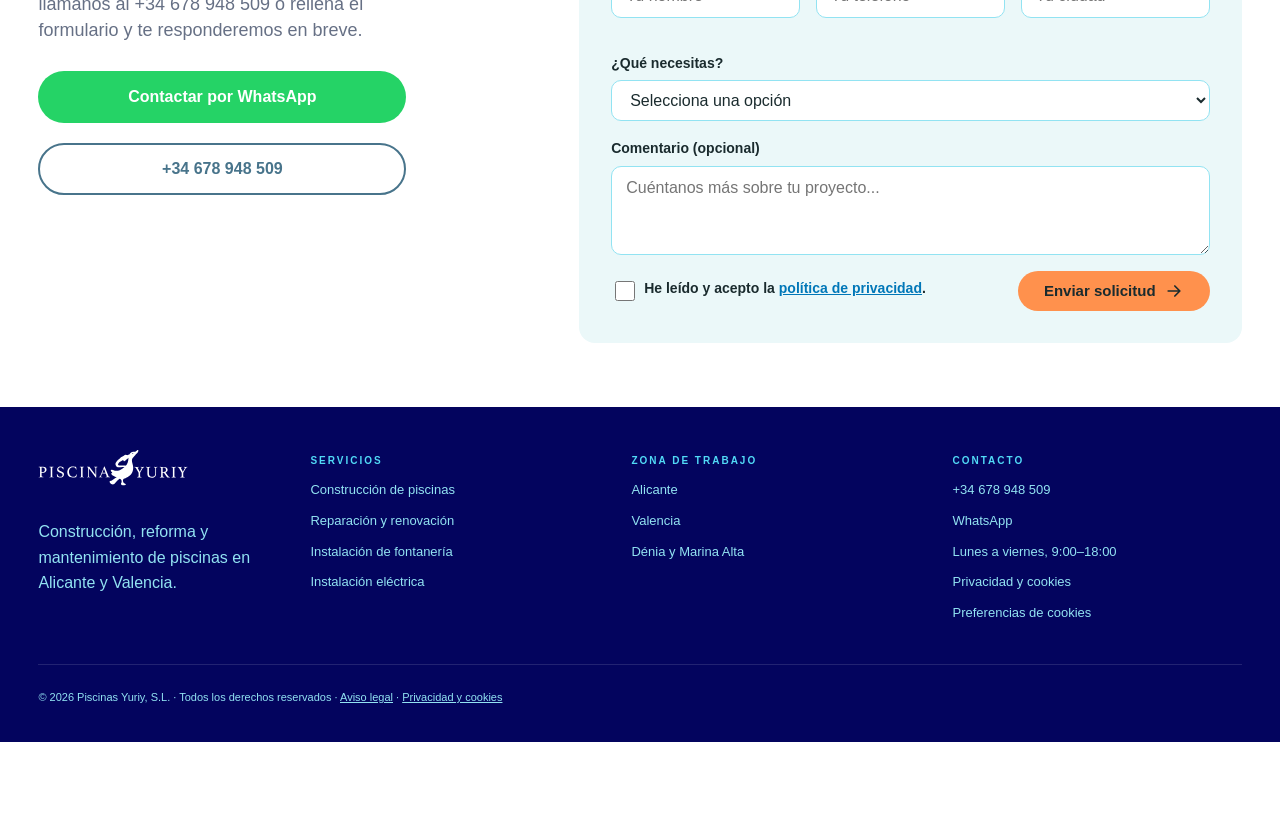
==== commit bdfddc4b: "fix: restaura los datos confirmados por el cliente" ====
--- a/index.html
+++ b/index.html
@@ -64,7 +64,7 @@
       imagesizes="100vw"
       fetchpriority="high"
     />
-    <link rel="stylesheet" href="css/styles.css?v=20260922-1" />
+    <link rel="stylesheet" href="css/styles.css?v=20260922-3" />
     <link
       rel="icon"
       href="/assets/favicon.svg?v=20260905-3"
@@ -126,6 +126,18 @@
             "description": "Construcción y reforma de piscinas de obra en la Comunidad Valenciana.",
             "telephone": "+34678948509",
             "currenciesAccepted": "EUR",
+            "openingHoursSpecification": {
+              "@type": "OpeningHoursSpecification",
+              "dayOfWeek": [
+                "Monday",
+                "Tuesday",
+                "Wednesday",
+                "Thursday",
+                "Friday"
+              ],
+              "opens": "09:00",
+              "closes": "18:00"
+            },
             "vatID": "ESB56728777",
             "taxID": "B56728777",
             "address": {
@@ -275,7 +287,7 @@
                 "name": "¿Cuánto tarda la construcción de una piscina?",
                 "acceptedAnswer": {
                   "@type": "Answer",
-                  "text": "Depende del tamaño de la piscina y de los permisos municipales. Te damos el plazo exacto con el presupuesto."
+                  "text": "Unas 8 semanas, según el tamaño de la piscina y los permisos municipales. Te damos el plazo exacto con el presupuesto."
                 }
               },
               {
@@ -366,8 +378,8 @@
             >
           </h1>
           <p>
-            Construcción, reparación y renovación de piscinas en Alicante y
-            Valencia.
+            Construcción, reparación y renovación de piscinas en la
+            Costa&nbsp;Blanca, Alicante y Valencia.
           </p>
         </div>
       </section>
@@ -539,7 +551,7 @@
             </div>
             <p class="gallery-intro">
               Cada piscina cuenta una historia. Descubre algunos de nuestros
-              proyectos y déjate inspirar.
+              proyectos en la Costa Blanca y déjate inspirar.
             </p>
           </div>
           <div
@@ -584,7 +596,7 @@
                     fetchpriority="low"
                   />
                 </picture>
-                <p class="gallery-card-caption">Piscina con banco interior</p>
+                <p class="gallery-card-caption">Piscina con banco interior, Pego</p>
               </article>
               <article class="gallery-card">
                 <picture>
@@ -615,7 +627,7 @@
                   />
                 </picture>
                 <p class="gallery-card-caption">
-                  Escalera de obra y rejilla perimetral
+                  Escalera de obra y rejilla perimetral, Dénia
                 </p>
               </article>
               <article class="gallery-card">
@@ -646,7 +658,9 @@
                     fetchpriority="low"
                   />
                 </picture>
-                <p class="gallery-card-caption">Gresite azul y muro de piedra</p>
+                <p class="gallery-card-caption">
+                  Gresite azul y muro de piedra, Jávea
+                </p>
               </article>
               <article class="gallery-card">
                 <picture>
@@ -676,7 +690,9 @@
                     fetchpriority="low"
                   />
                 </picture>
-                <p class="gallery-card-caption">Cascada de acero inoxidable</p>
+                <p class="gallery-card-caption">
+                  Cascada de acero inoxidable, Ondara
+                </p>
               </article>
               <article class="gallery-card">
                 <picture>
@@ -706,7 +722,9 @@
                     fetchpriority="low"
                   />
                 </picture>
-                <p class="gallery-card-caption">Piscina entre muros de piedra</p>
+                <p class="gallery-card-caption">
+                  Piscina entre muros de piedra, Calpe
+                </p>
               </article>
               <article class="gallery-card">
                 <picture>
@@ -736,7 +754,9 @@
                     fetchpriority="low"
                   />
                 </picture>
-                <p class="gallery-card-caption">Escalera curva con focos LED</p>
+                <p class="gallery-card-caption">
+                  Escalera curva con focos LED, Altea
+                </p>
               </article>
             </div>
             <button
@@ -773,8 +793,8 @@
               <span class="eyebrow">Obra completa con equipo propio</span>
               <h2>Por qué confiar <br />en nosotros</h2>
               <p>
-                En Piscinas Yuriy nos encargamos de todo el proceso con un
-                equipo propio.
+                En Piscinas Yuriy nos encargamos de todo el proceso, con un
+                equipo propio y más de 20 años de experiencia en la Costa Blanca.
               </p>
             </div>
             <div class="confianza-photo reveal">
@@ -805,7 +825,10 @@
                 </svg>
               </span>
               <h3>Empresa registrada</h3>
-              <p>Piscinas Yuriy, S.L., con equipo propio.</p>
+              <p>
+                Piscinas Yuriy, S.L., con equipo propio y más de 20 años de
+                experiencia.
+              </p>
             </li>
             <li class="trust-point reveal">
               <span class="trust-point-mark" aria-hidden="true">
@@ -933,8 +956,8 @@
             <details class="faq-item" name="faq">
               <summary>¿Cuánto tarda la construcción de una piscina?</summary>
               <p>
-                Depende del tamaño de la piscina y de los permisos municipales. Te
-                damos el plazo exacto con el presupuesto.
+                Unas 8 semanas, según el tamaño de la piscina y los permisos
+                municipales. Te damos el plazo exacto con el presupuesto.
               </p>
             </details>
             <details class="faq-item" name="faq">
@@ -1170,6 +1193,7 @@
                   >WhatsApp</a
                 >
               </li>
+              <li>Lunes a viernes, 9:00–18:00</li>
               <li><a href="legal/privacidad.html">Privacidad y cookies</a></li>
               <li>
                 <button
--- a/css/styles.css
+++ b/css/styles.css
@@ -1245,6 +1245,7 @@
   gap: 0.625rem;
 }
 
+.footer-grid li,
 .footer-grid a {
   color: var(--tone-300);
   text-decoration: none;
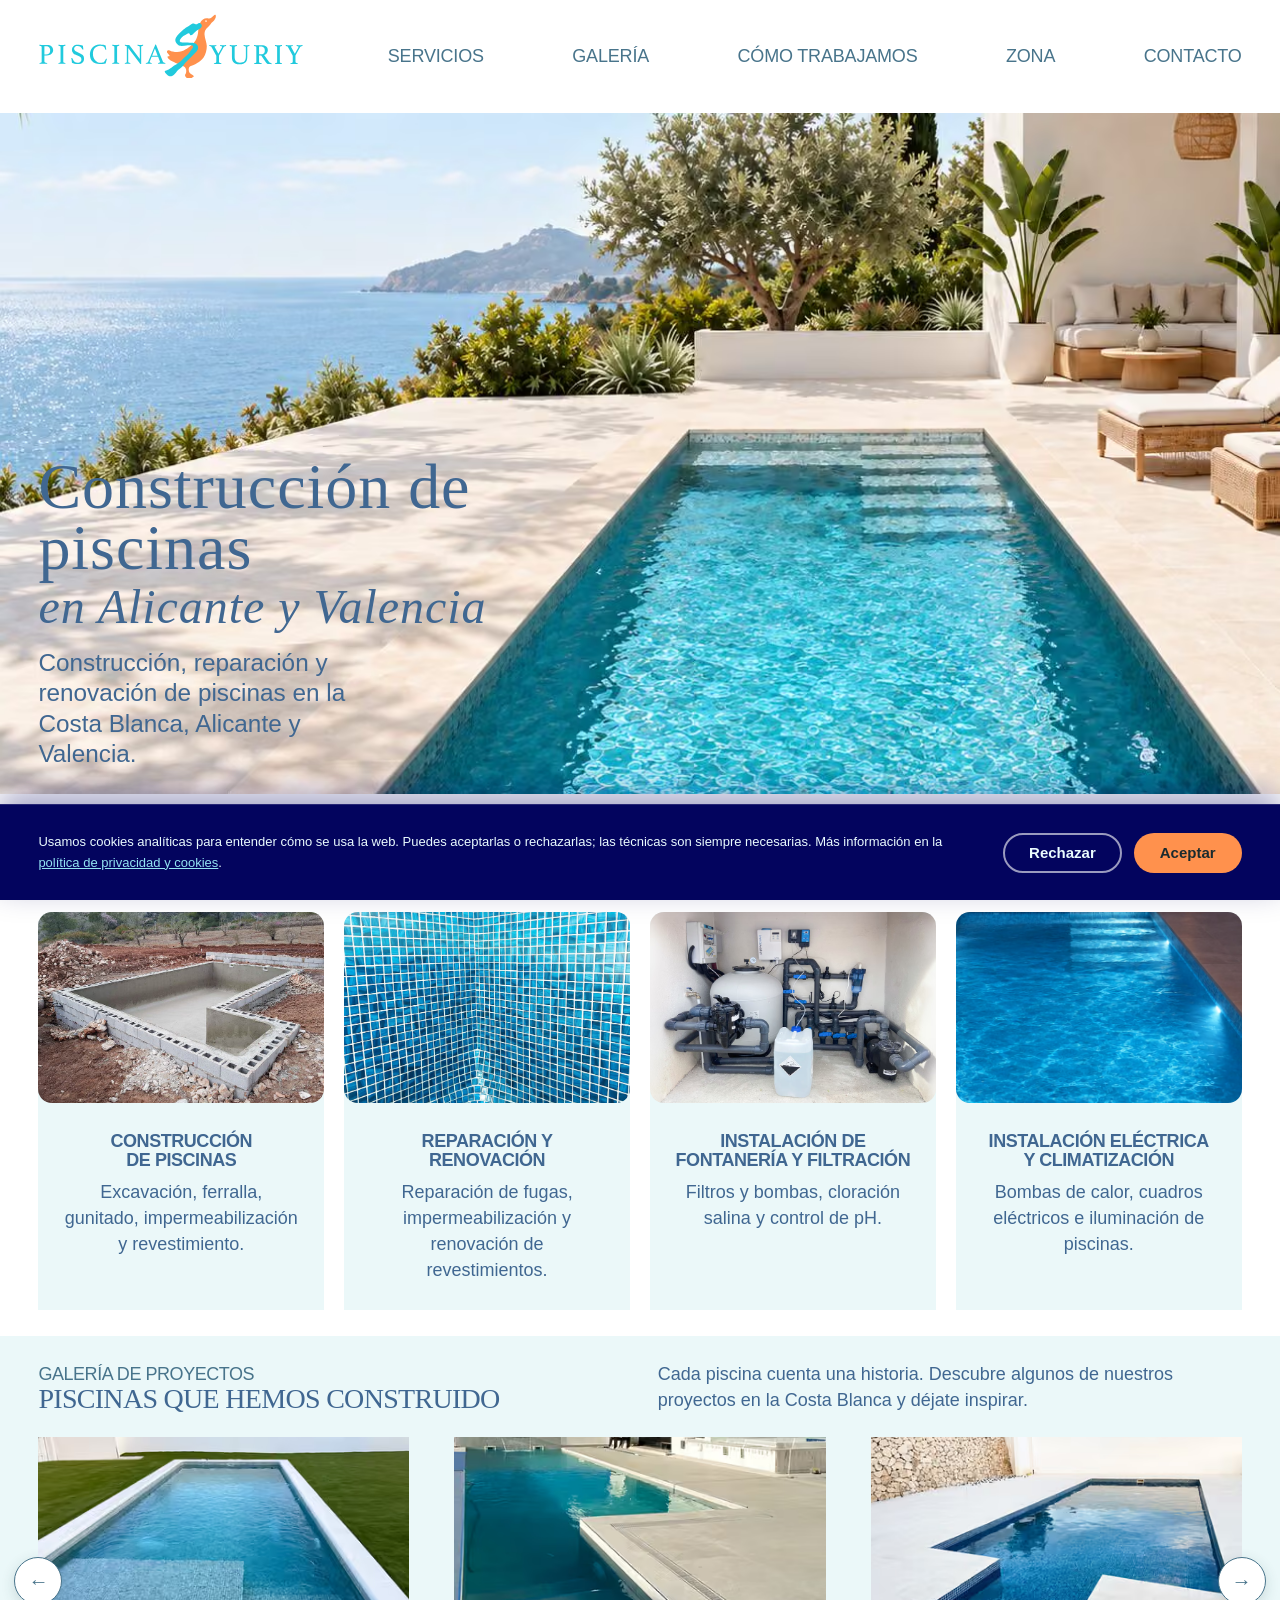
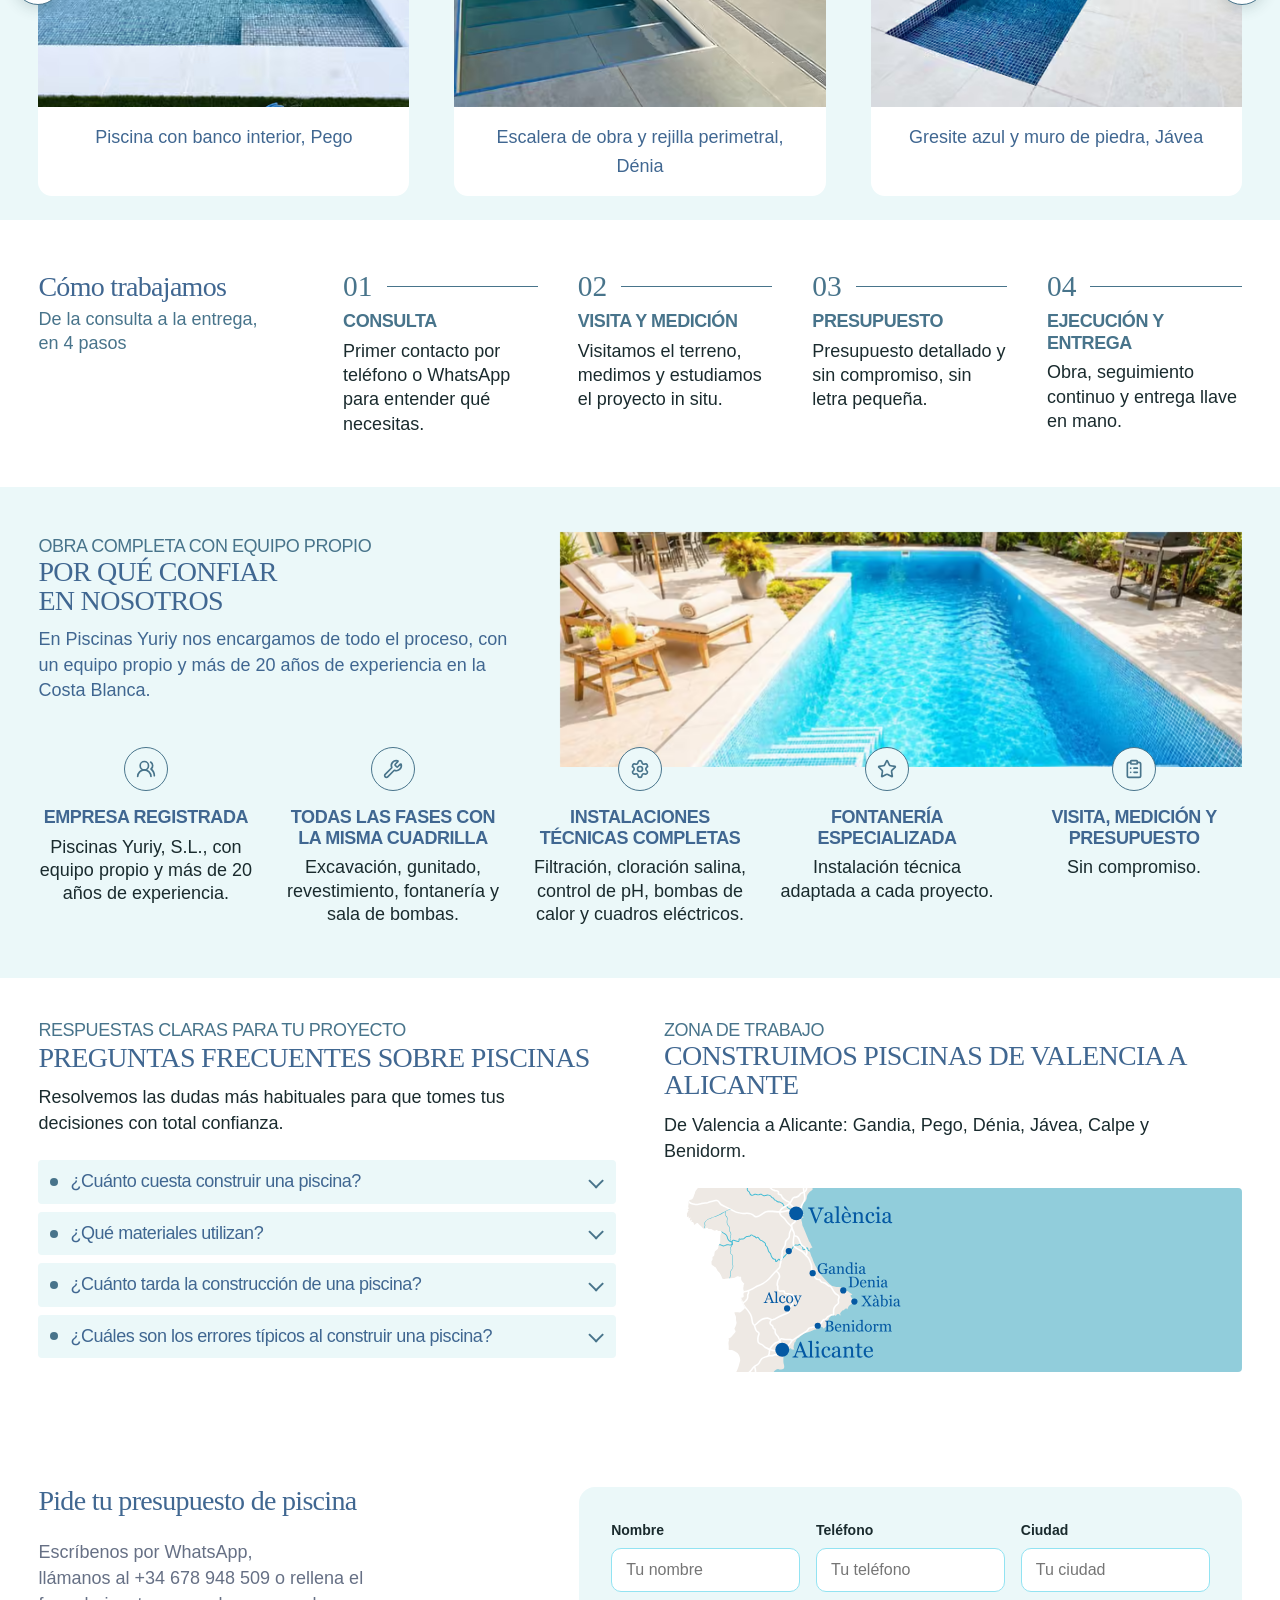
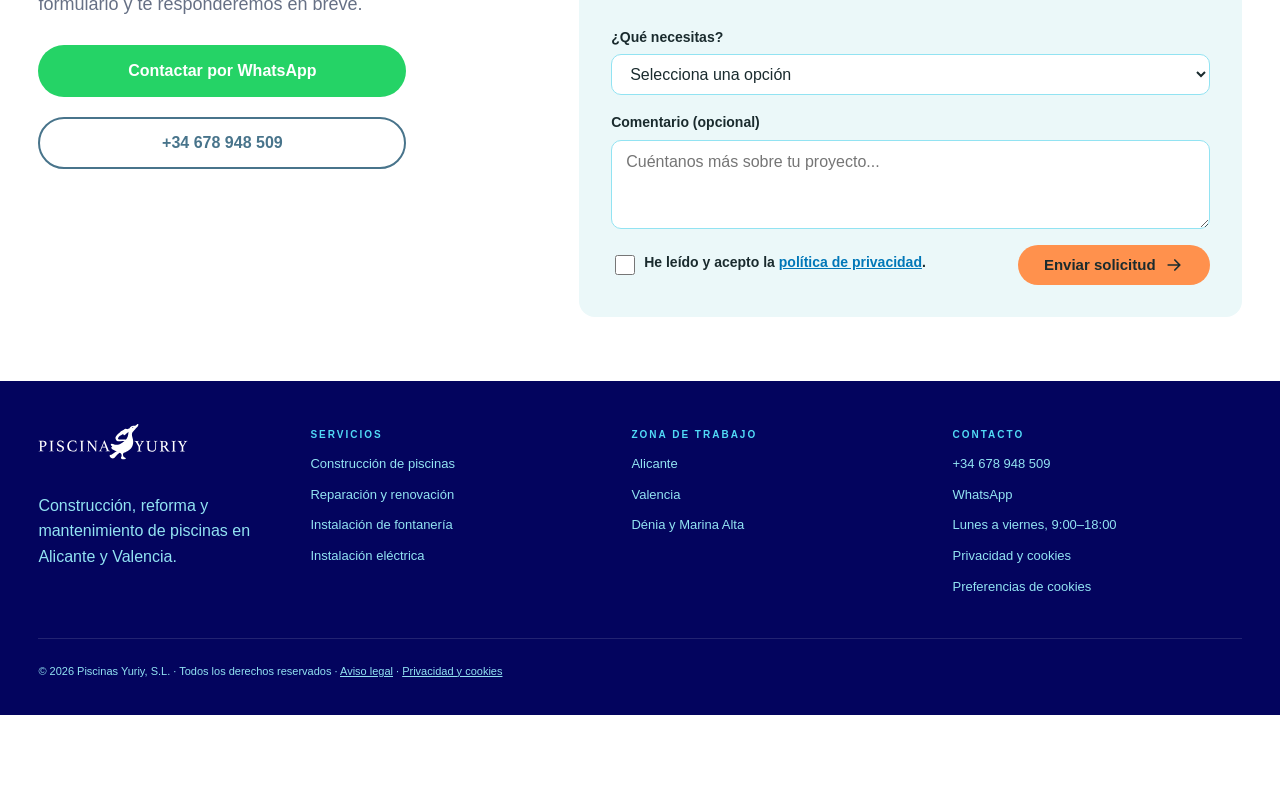
==== commit 2974c015: "fix: acorta el texto de la zona de trabajo a dos lineas" ====
--- a/index.html
+++ b/index.html
@@ -975,7 +975,7 @@
               <div class="zona-copy reveal">
                 <span class="eyebrow">Zona de trabajo</span>
                 <h2>Construimos piscinas de Valencia a Alicante</h2>
-                <p>Trabajamos en toda la Comunidad Valenciana: Valencia, Gandia, Oliva, Pego, Dénia, Ondara, Jávea, Benissa, Calpe, Altea, Benidorm y Alicante.</p>
+                <p>De Valencia a Alicante: Gandia, Pego, Dénia, Jávea, Calpe y Benidorm.</p>
               </div>
               <div class="zona-map reveal">
                 <img src="assets/img/zona-valencia-alicante.svg" alt="Mapa de la zona de trabajo de Piscinas Yuriy: de Valencia a Alicante, pasando por Gandia, Dénia, Jávea, Alcoy y Benidorm" width="1622" height="517" loading="lazy" decoding="async" fetchpriority="low" />
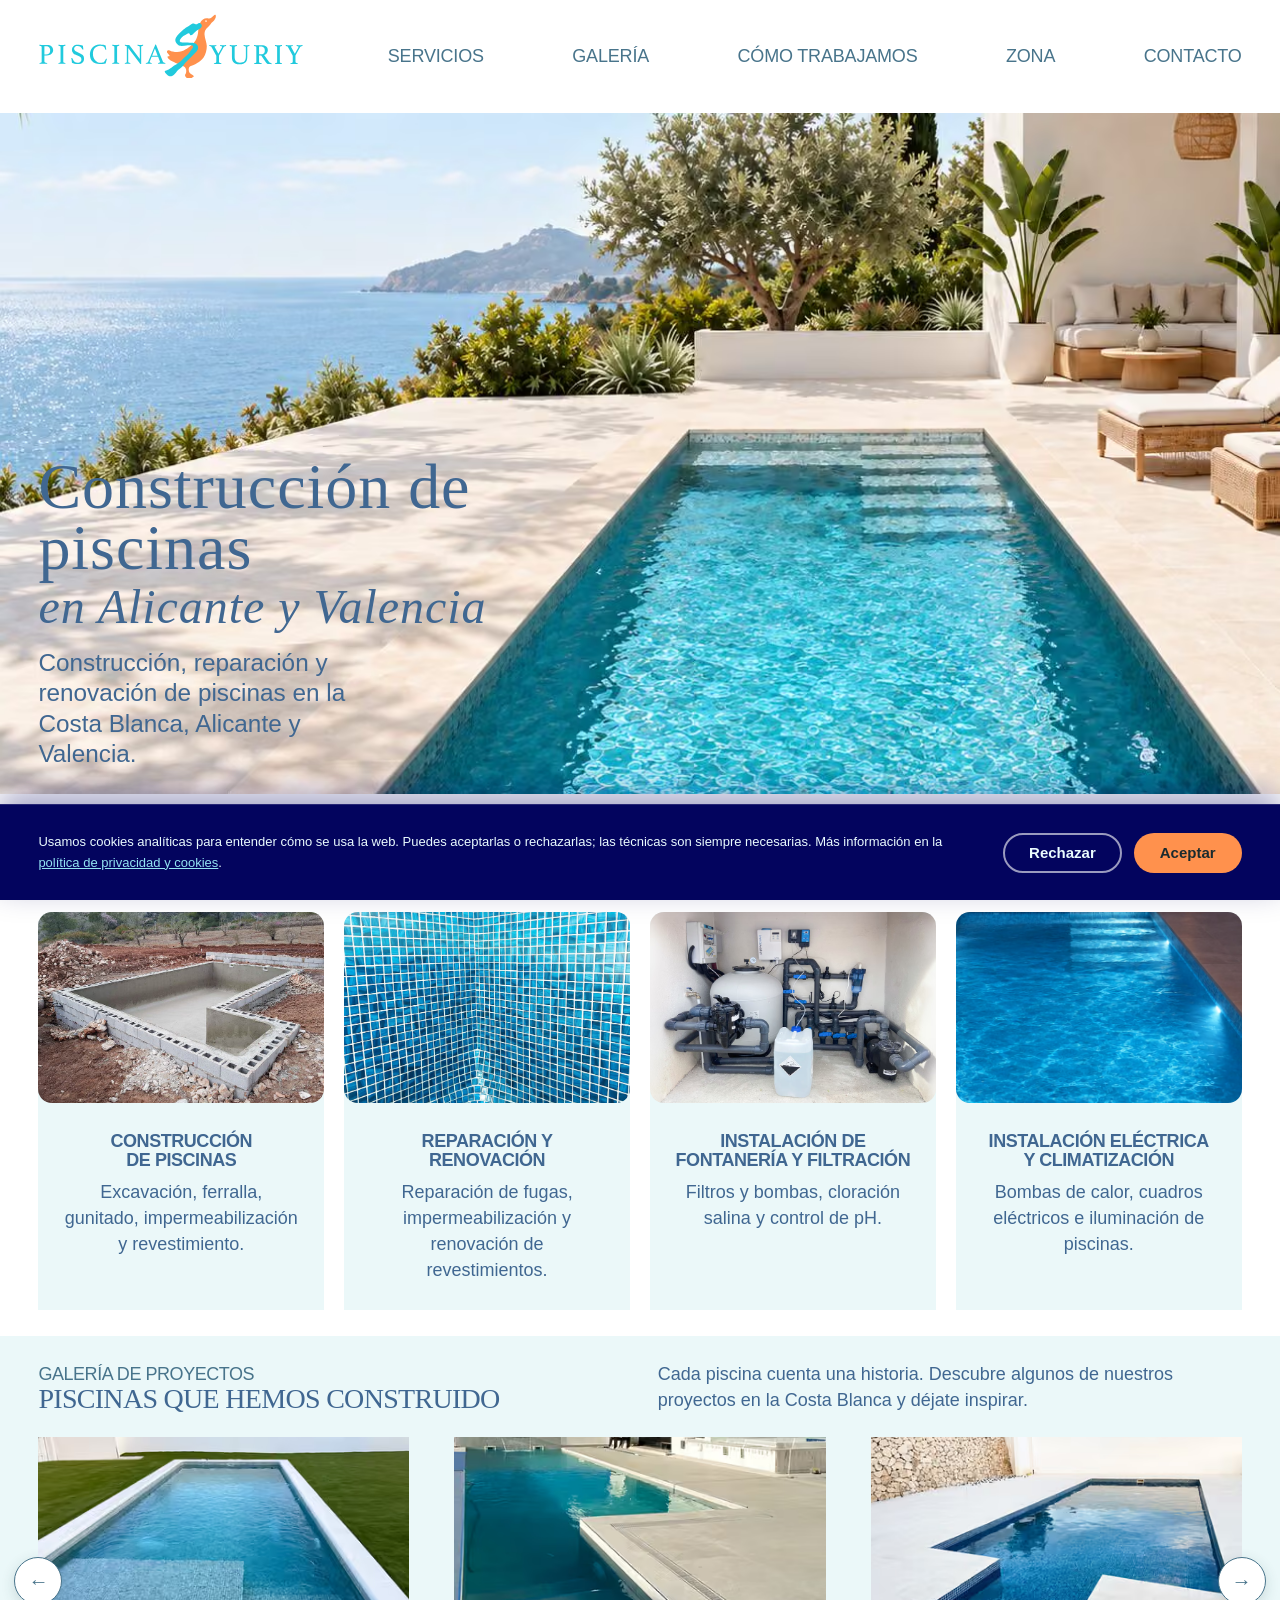
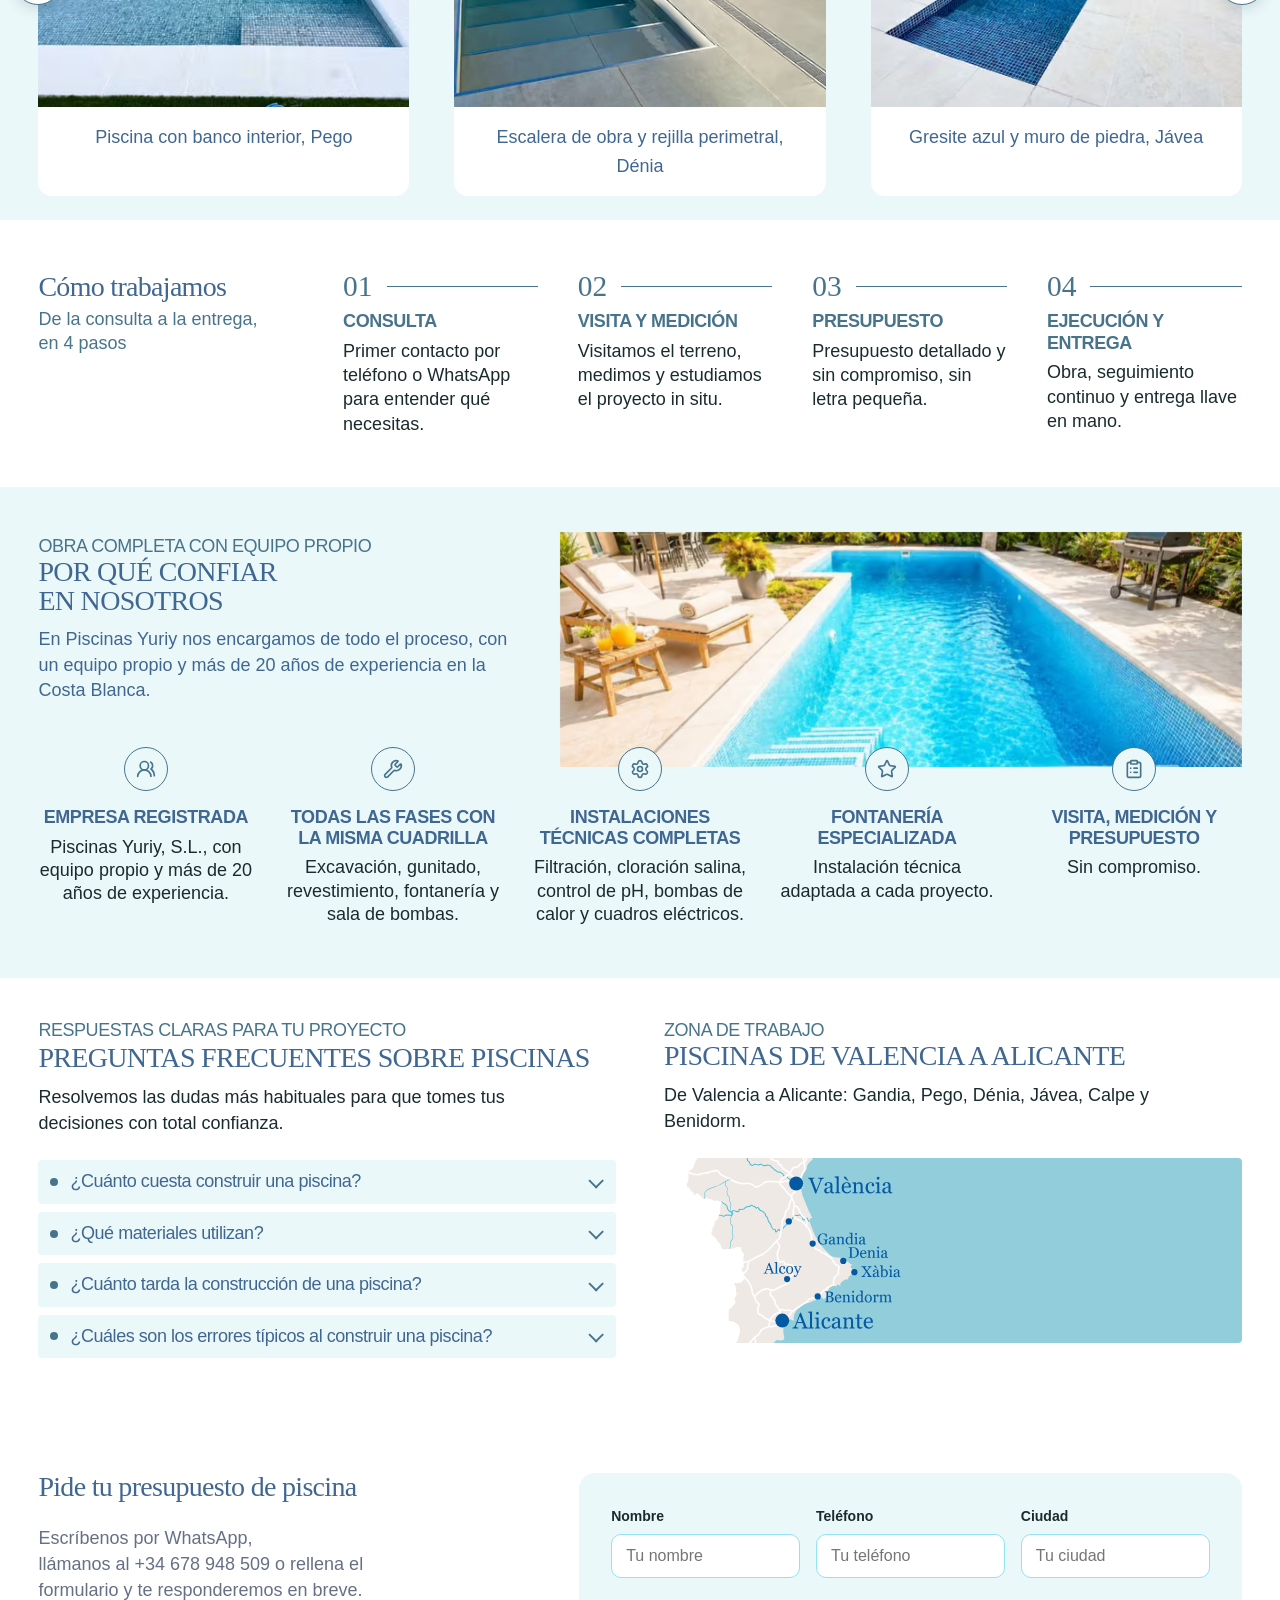
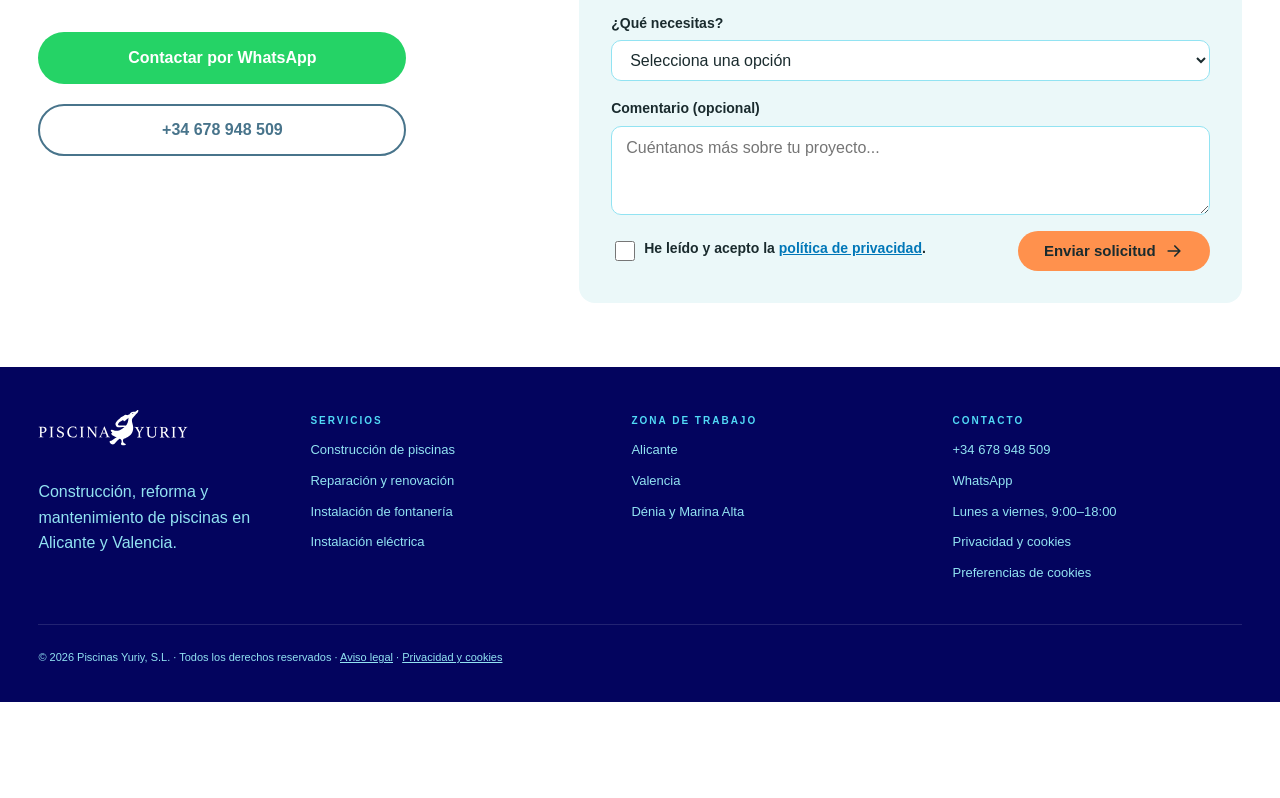
==== commit 2b53caf7: "fix: acorta el titulo de la zona a una linea" ====
--- a/index.html
+++ b/index.html
@@ -974,7 +974,7 @@
             <div class="zona-col" id="zona">
               <div class="zona-copy reveal">
                 <span class="eyebrow">Zona de trabajo</span>
-                <h2>Construimos piscinas de Valencia a Alicante</h2>
+                <h2>Piscinas de Valencia a Alicante</h2>
                 <p>De Valencia a Alicante: Gandia, Pego, Dénia, Jávea, Calpe y Benidorm.</p>
               </div>
               <div class="zona-map reveal">
